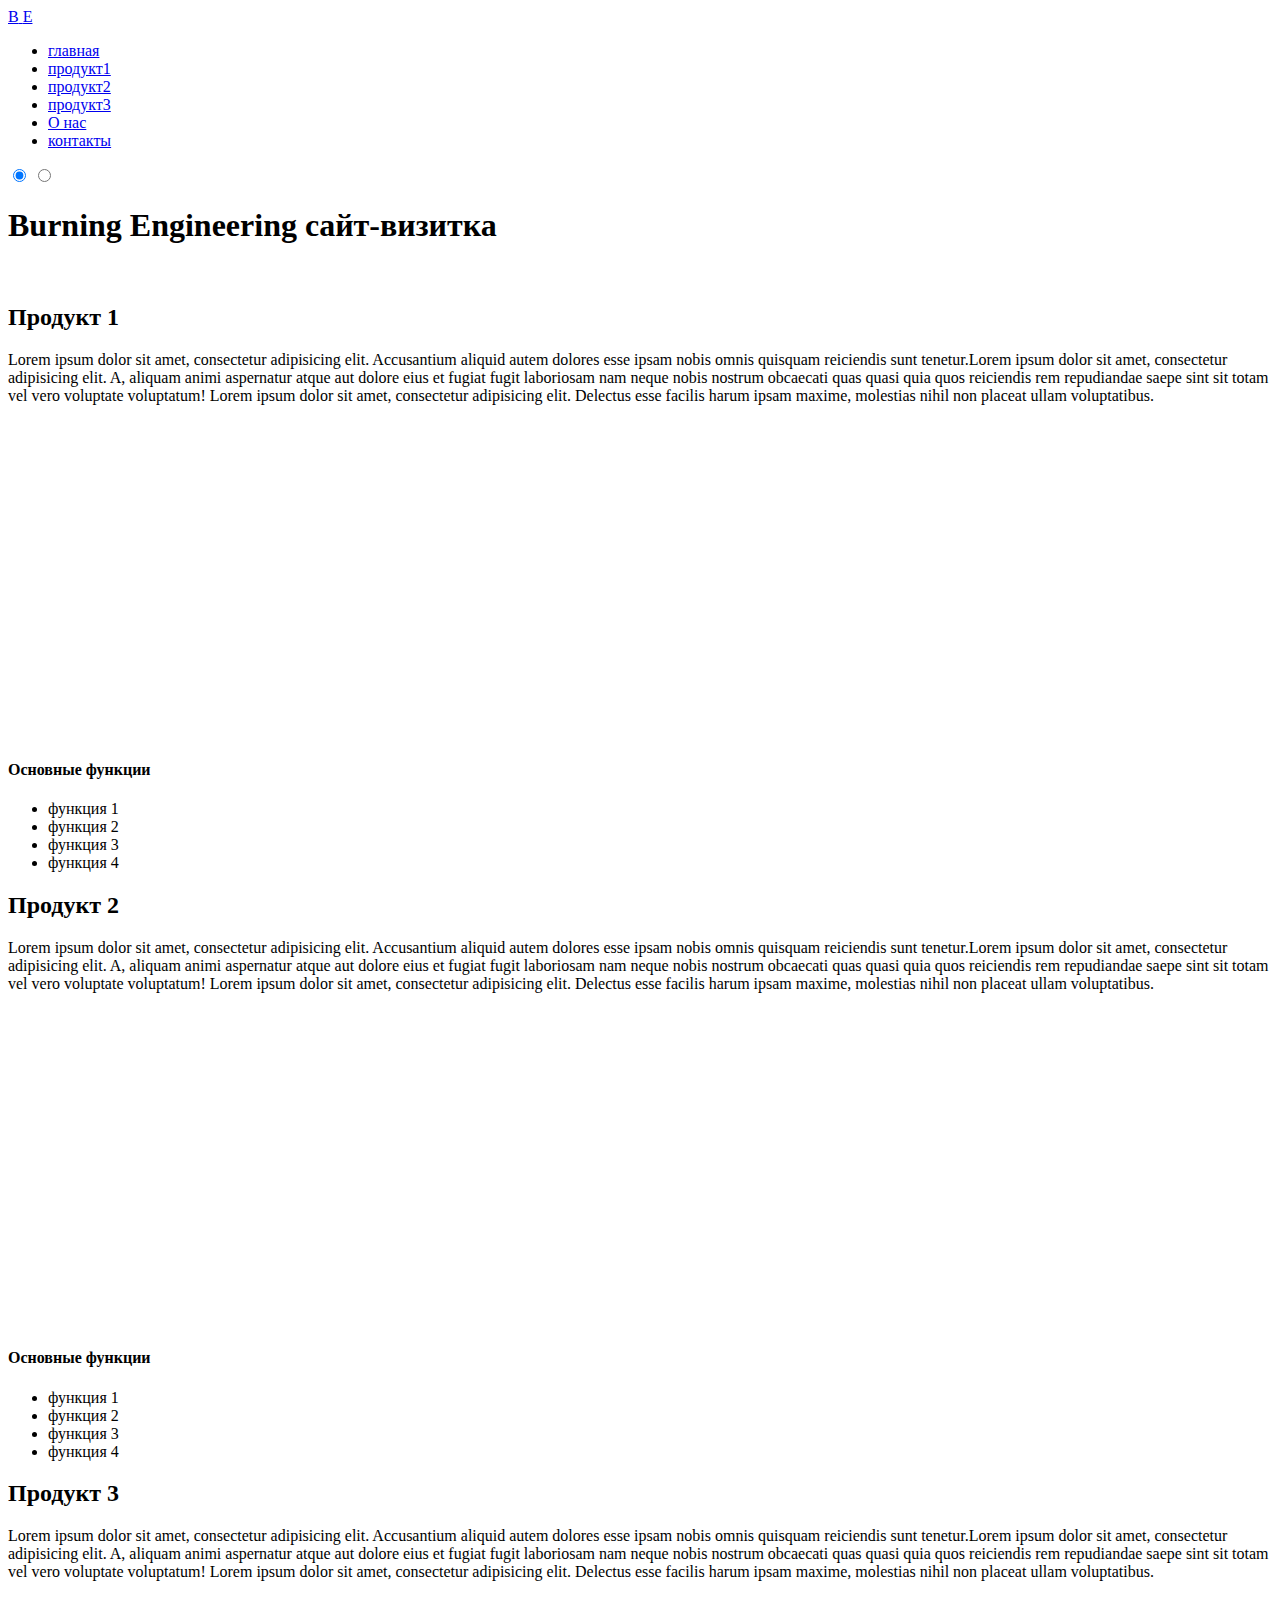
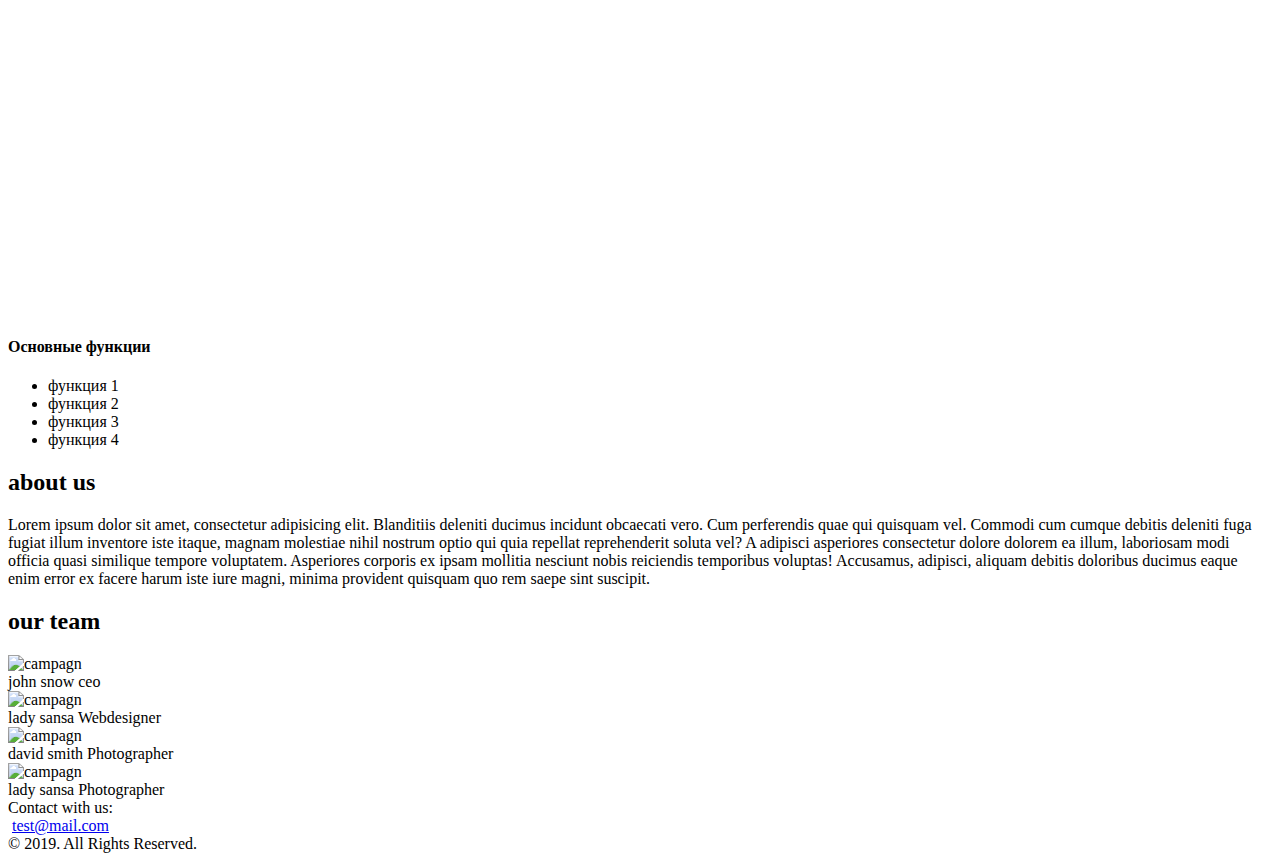
==== burn/index.html @ 1019221c "Add files via upload" ====
<!doctype html>
<html lang="en" xmlns:width="http://www.w3.org/1999/xhtml">
<head>
    <meta charset="UTF-8">
    <meta name="viewport"
          content="width=device-width, user-scalable=no, initial-scale=1.0, maximum-scale=1.0, minimum-scale=1.0">
    <meta http-equiv="X-UA-Compatible" content="ie=edge">
    <title>Burning Engineering</title>
    <link rel="stylesheet" href="css/main.css">
</head>
<body>
<div class="wrapper">
    <main class="main" id="up">
        <section class="main-section" id="main-section">
            <div class="content-margin">
                <header>
                    <div class="top-line f-sb-center">
                        <div class="logo-wrap">
                            <a href="/">
                                <div class="logo f-center">
                                    <span class="f30">B</span>
                                    <span class="f30">E</span>
                                </div>
                            </a>
                        </div>
                        <nav class="nav">
                            <ul class="f-sb-center uppercase f20">
                                <li><a class="nav-link" href="#">главная</a></li>
                                <li><a class="nav-link" href="#">продукт1</a></li>
                                <li><a class="nav-link" href="#">продукт2</a></li>
                                <li><a class="nav-link" href="#">продукт3</a></li>
                                <li><a class="nav-link" href="#">О нас</a></li>
                                <li><a class="nav-link" href="#">контакты</a></li>
                            </ul>
                        </nav>
                        <div class="lang-wrap f-sb-center">
                            <input type="radio" class="lang-radio" id="langChoiceEn"
                                   name="contact" value="email" checked>
                            <label  class="lang en" for="langChoiceEn" ></label>
                            <input type="radio" class="lang-radio"  id="langChoiceDe"
                                   name="contact" value="email">
                            <label  class="lang de" for="langChoiceDe"></label>
                        </div>
                    </div>
                    <div class="main-block">
                        <h1 class="uppercase f50 text-center">Burning Engineering cайт-визитка</h1>
                    </div>
                    <div class="scroll f-center">
                        <a href="#">
                            <img src="img/hand-finger-pointing-down.svg" class="scroll-img" alt="">
                        </a>
                    </div>
                </header>
            </div>
        </section>
        <section class="workers-product" id="workers-product_1">
            <div class="content-margin">
                <h2 class="f20 text-center uppercase">Продукт 1</h2>
                <p class="product-description">Lorem ipsum dolor sit amet, consectetur adipisicing elit. Accusantium aliquid autem dolores esse ipsam nobis omnis quisquam reiciendis sunt tenetur.Lorem ipsum dolor sit amet, consectetur adipisicing elit. A, aliquam animi aspernatur atque aut dolore eius et fugiat fugit laboriosam nam neque nobis nostrum obcaecati quas quasi quia quos reiciendis rem repudiandae saepe sint sit totam vel vero voluptate voluptatum! Lorem ipsum dolor sit amet, consectetur adipisicing elit. Delectus esse facilis harum ipsam maxime, molestias nihil non placeat ullam voluptatibus.</p>
                <div class="workers-content f-g-center">
                    <div class="workers-video">
                        <iframe width="560" height="315" src="https://www.youtube.com/embed/Ymm5ipCbzB4" frameborder="0"
                                allow="accelerometer; autoplay; encrypted-media; gyroscope; picture-in-picture" allowfullscreen>
                        </iframe>
                    </div>
                    <div class="workers-text">
                        <h4 class="f16 text-center">Основные функции</h4>
                        <ul class="workers-list f16">
                            <li class="workers-list__item">функция 1</li>
                            <li class="workers-list__item">функция 2</li>
                            <li class="workers-list__item">функция 3</li>
                            <li class="workers-list__item">функция 4</li>

                        </ul>
                    </div>
                </div>

            </div>
        </section>
        <section class="workers-product" id="workers-product_2">
            <div class="content-margin">
                <h2 class="f20 text-center uppercase">Продукт 2</h2>
                <p class="product-description">Lorem ipsum dolor sit amet, consectetur adipisicing elit. Accusantium aliquid autem dolores esse ipsam nobis omnis quisquam reiciendis sunt tenetur.Lorem ipsum dolor sit amet, consectetur adipisicing elit. A, aliquam animi aspernatur atque aut dolore eius et fugiat fugit laboriosam nam neque nobis nostrum obcaecati quas quasi quia quos reiciendis rem repudiandae saepe sint sit totam vel vero voluptate voluptatum! Lorem ipsum dolor sit amet, consectetur adipisicing elit. Delectus esse facilis harum ipsam maxime, molestias nihil non placeat ullam voluptatibus.</p>
                <div class="workers-content f-g-center">
                    <div class="workers-video">
                        <iframe width="560" height="315" src="https://www.youtube.com/embed/Ymm5ipCbzB4" frameborder="0"
                                allow="accelerometer; autoplay; encrypted-media; gyroscope; picture-in-picture" allowfullscreen>
                        </iframe>
                    </div>
                    <div class="workers-text">
                        <h4 class="f16 text-center">Основные функции</h4>
                        <ul class="workers-list f16">
                            <li class="workers-list__item">функция 1</li>
                            <li class="workers-list__item">функция 2</li>
                            <li class="workers-list__item">функция 3</li>
                            <li class="workers-list__item">функция 4</li>

                        </ul>
                    </div>
                </div>

            </div>
        </section>
        <section class="workers-product" id="workers-product_3">
            <div class="content-margin">
                <h2 class="f20 text-center uppercase">Продукт 3</h2>
                <p class="product-description">Lorem ipsum dolor sit amet, consectetur adipisicing elit. Accusantium aliquid autem dolores esse ipsam nobis omnis quisquam reiciendis sunt tenetur.Lorem ipsum dolor sit amet, consectetur adipisicing elit. A, aliquam animi aspernatur atque aut dolore eius et fugiat fugit laboriosam nam neque nobis nostrum obcaecati quas quasi quia quos reiciendis rem repudiandae saepe sint sit totam vel vero voluptate voluptatum! Lorem ipsum dolor sit amet, consectetur adipisicing elit. Delectus esse facilis harum ipsam maxime, molestias nihil non placeat ullam voluptatibus.</p>
                <div class="workers-content f-g-center">
                    <div class="workers-video">
                        <iframe width="560" height="315" src="https://www.youtube.com/embed/Ymm5ipCbzB4" frameborder="0"
                                allow="accelerometer; autoplay; encrypted-media; gyroscope; picture-in-picture" allowfullscreen>
                        </iframe>
                    </div>
                    <div class="workers-text">
                        <h4 class="f16 text-center">Основные функции</h4>
                        <ul class="workers-list f16">
                            <li class="workers-list__item">функция 1</li>
                            <li class="workers-list__item">функция 2</li>
                            <li class="workers-list__item">функция 3</li>
                            <li class="workers-list__item">функция 4</li>

                        </ul>
                    </div>
                </div>
            </div>
        </section>

        <section class="about_us" id="about_us">
                <div class="content-margin">
                    <h2 class="uppercase  text-center f20">about us </h2>
                    <p class="about_us-p f16">Lorem ipsum dolor sit amet, consectetur adipisicing elit. Blanditiis deleniti ducimus incidunt obcaecati vero. Cum perferendis quae qui quisquam vel. Commodi cum cumque debitis deleniti fuga fugiat illum inventore iste itaque, magnam molestiae nihil nostrum optio qui quia repellat reprehenderit soluta vel? A adipisci asperiores consectetur dolore dolorem ea illum, laboriosam modi officia quasi similique tempore voluptatem. Asperiores corporis ex ipsam mollitia nesciunt nobis reiciendis temporibus voluptas! Accusamus, adipisci, aliquam debitis doloribus ducimus eaque enim error ex facere harum iste iure magni, minima provident quisquam quo rem saepe sint suscipit.</p>
                    <h2 class="uppercase  text-center f20">our team </h2>
                    <div class="f-sb-center">
                        <div class="team-wrap">
                            <div class="s7-img__wrap">
                                <img class="team-img" src="img/pp.jpg" alt="campagn">
                            </div>
                            <div class="name-wrap">
                                <span class="name uppercase f20">john snow</span>
                                <span class="position f15 uppercase">ceo</span>
                            </div>
                        </div>
                        <div class="team-wrap">
                            <div class="s7-img__wrap">
                                <img class="team-img" src="img/pp.jpg" alt="campagn">
                            </div>
                            <div class="name-wrap">
                                <span class="name uppercase f20">lady sansa</span>
                                <span class="position f15">Webdesigner</span>
                            </div>
                        </div>
                        <div class="team-wrap">
                            <div class="s7-img__wrap">
                                <img class="team-img" src="img/pp.jpg" alt="campagn">
                            </div>
                            <div class="name-wrap">
                                <span class="name uppercase f20">david smith</span>
                                <span class="position f15">Photographer</span>
                            </div>
                        </div>
                        <div class="team-wrap">
                            <div class="s7-img__wrap">
                                <img class="team-img" src="img/pp.jpg" alt="campagn">
                            </div>
                            <div class="name-wrap">
                                <span class="name uppercase f20">lady sansa</span>
                                <span class="position f15">Photographer</span>
                            </div>
                        </div>
                    </div>
                </div>
        </section>
    </main>
    <footer>
        <div class="content-margin">
            <div class="mail f-column-center">
                <div class="mail-text f16">Contact with us:</div>
                <img  class="mail-icon" src="img/envelope.svg" alt="">
                <a class="mail-link f16 f-sb" href="mailto:test@a">test@mail.com</a>
            </div>
            <div class="rights f12">© 2019. All Rights Reserved.</div>
        </div>
    </footer>
</div>

</body>
</html>
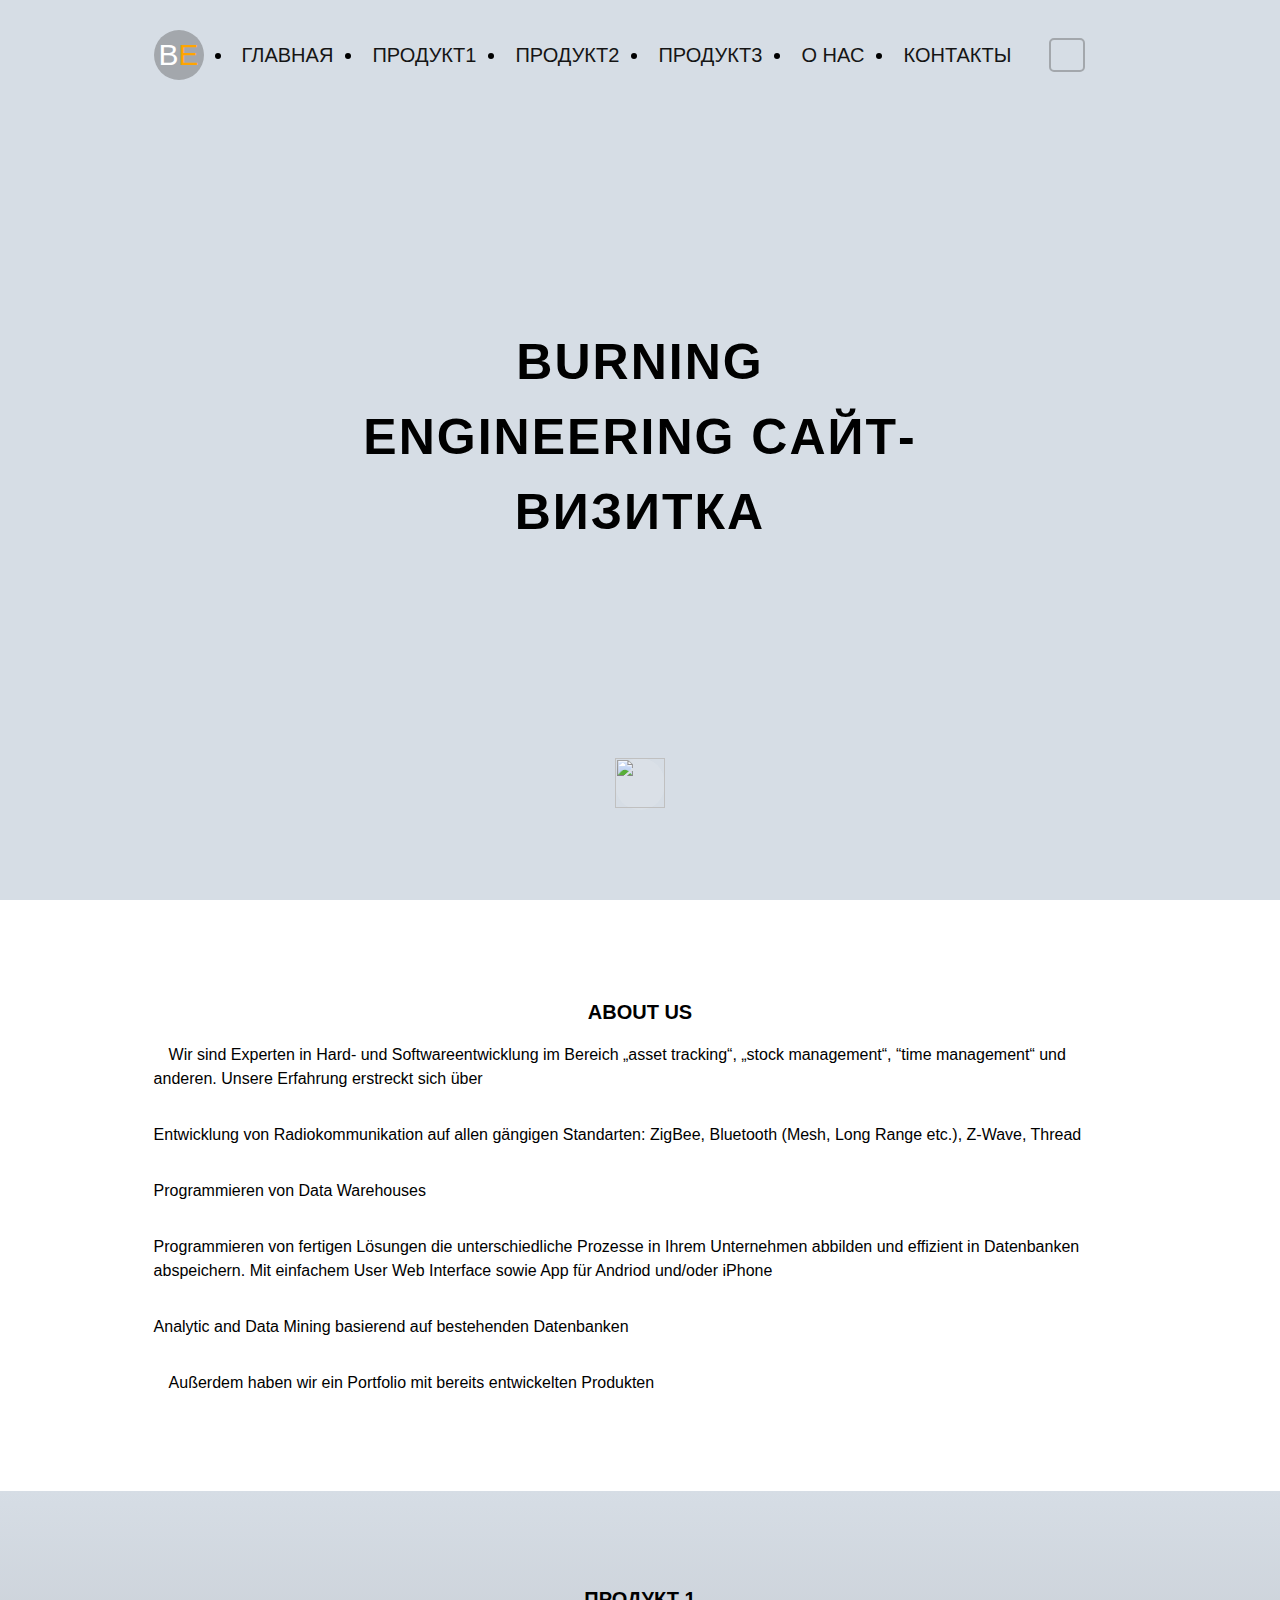
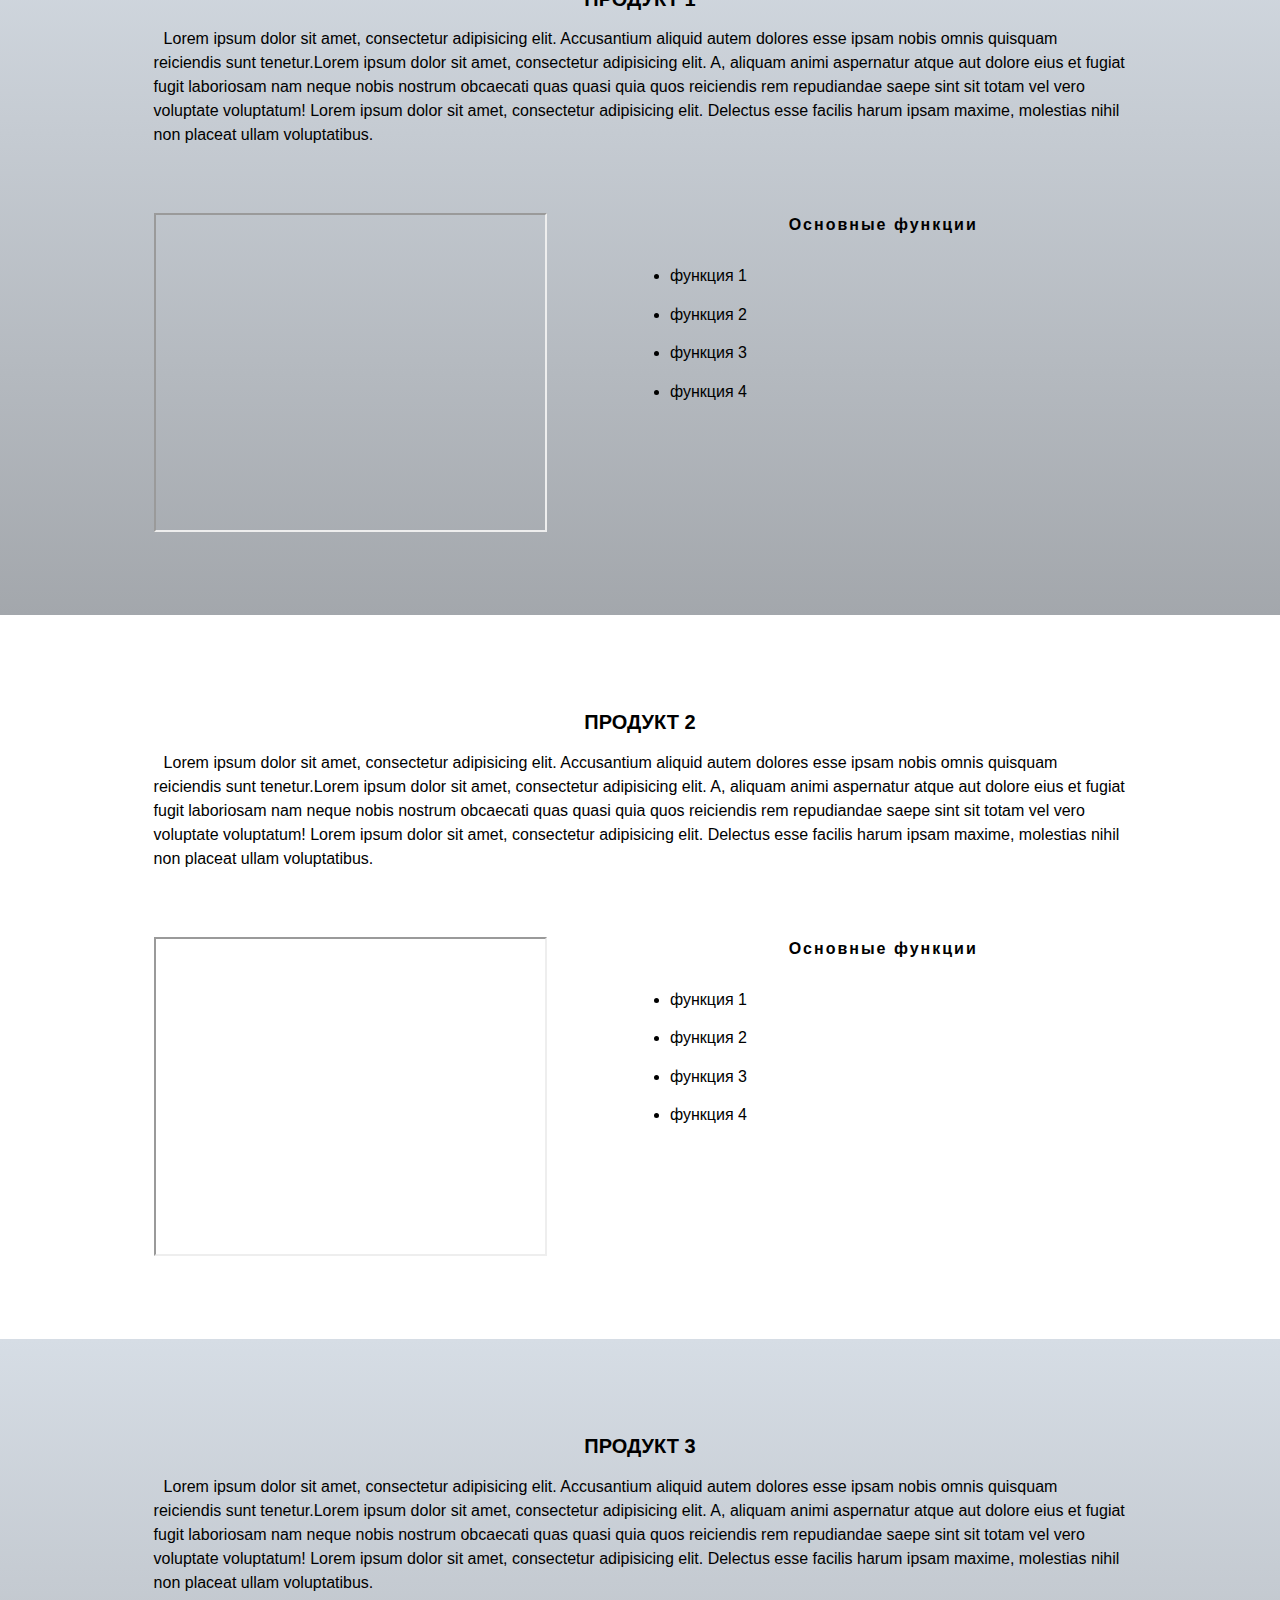
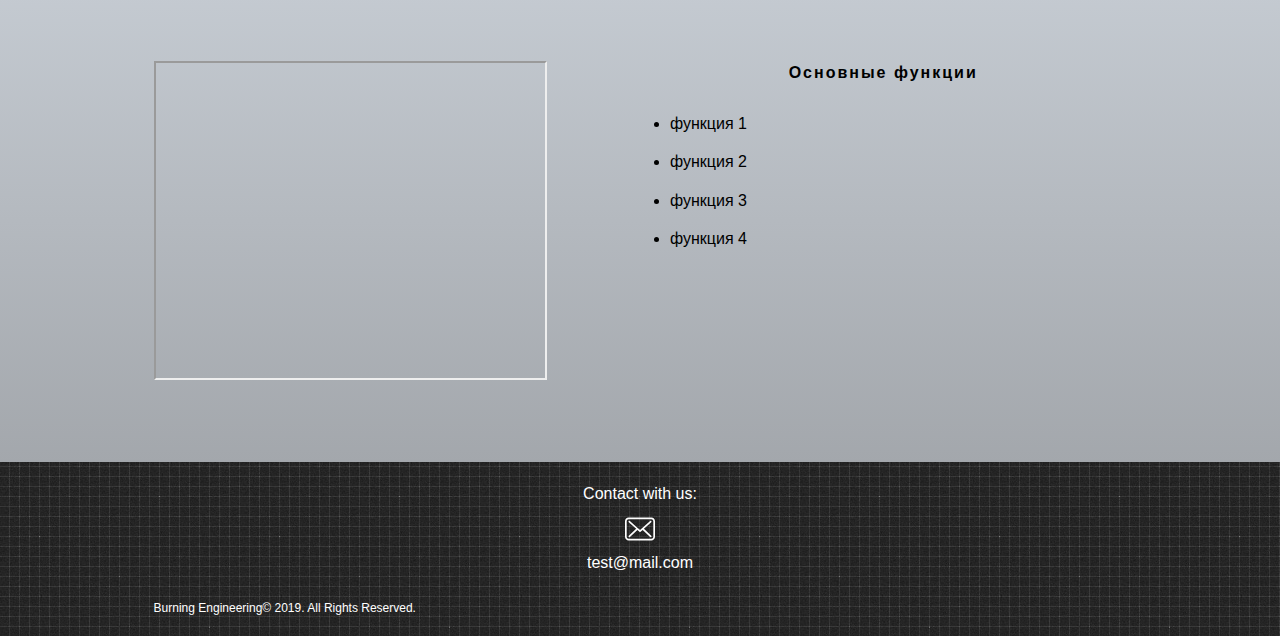
==== commit 9b5c0a5d: "Add files via upload" ====
--- a/burn/index.html
+++ b/burn/index.html
@@ -1,5 +1,5 @@
 <!doctype html>
-<html lang="en" xmlns:width="http://www.w3.org/1999/xhtml">
+<html lang="zxx">
 <head>
     <meta charset="UTF-8">
     <meta name="viewport"
@@ -11,7 +11,7 @@
 <body>
 <div class="wrapper">
     <main class="main" id="up">
-        <section class="main-section" id="main-section">
+        <div class="main-section" id="main-section">
             <div class="content-margin">
                 <header>
                     <div class="top-line f-sb-center">
@@ -25,12 +25,12 @@
                         </div>
                         <nav class="nav">
                             <ul class="f-sb-center uppercase f20">
-                                <li><a class="nav-link" href="#">главная</a></li>
-                                <li><a class="nav-link" href="#">продукт1</a></li>
-                                <li><a class="nav-link" href="#">продукт2</a></li>
-                                <li><a class="nav-link" href="#">продукт3</a></li>
-                                <li><a class="nav-link" href="#">О нас</a></li>
-                                <li><a class="nav-link" href="#">контакты</a></li>
+                                <li><a class="nav-link scrollto" href="#">главная</a></li>
+                                <li><a class="nav-link scrollto" href="#workers-product_1">продукт1</a></li>
+                                <li><a class="nav-link scrollto" href="#workers-product_2">продукт2</a></li>
+                                <li><a class="nav-link scrollto" href="#workers-product_3">продукт3</a></li>
+                                <li><a class="nav-link scrollto" href="#about_us">О нас</a></li>
+                                <li><a class="nav-link scrollto" href="#footer">контакты</a></li>
                             </ul>
                         </nav>
                         <div class="lang-wrap f-sb-center">
@@ -46,11 +46,143 @@
                         <h1 class="uppercase f50 text-center">Burning Engineering cайт-визитка</h1>
                     </div>
                     <div class="scroll f-center">
-                        <a href="#">
+                        <a  href="#workers-product_1" class="scrollto">
                             <img src="img/hand-finger-pointing-down.svg" class="scroll-img" alt="">
                         </a>
                     </div>
                 </header>
+            </div>
+        </div>
+        <section class="about_us" id="about_us">
+            <div id="particles-js" style="z-index: 1"> </div>
+            <div class="content-margin" style=" position: relative;z-index: 3">
+                <h2 class="uppercase  text-center f20">about us </h2>
+                <p class="about_us-p f16">Wir sind Experten in Hard- und Softwareentwicklung im Bereich „asset tracking“, „stock management“, “time management“ und anderen. Unsere Erfahrung erstreckt sich über
+                <ul class="f16 services">
+                    <li class="f-v-center services-item">
+                        <span class="services-image">
+                            <svg viewBox="0 0 512 512">
+                                <path d="m236.042969 399.792969c5.519531 0 9.957031-4.476563 9.957031-10 0-5.523438-4.519531-10-10.042969-10-5.519531 0-10 4.476562-10 10 0 5.523437 4.480469 10 10 10zm0 0"/>
+                                <path d="m58.332031 191.417969h69.667969c5.523438 0 10-4.476563 10-10 0-5.523438-4.476562-10-10-10h-69.667969c-5.519531 0-10 4.476562-10 10 0 5.523437 4.480469 10 10 10zm0 0"/>
+                                <path d="m58.332031 247.417969h23.316407c5.523437 0 10-4.476563 10-10 0-5.523438-4.476563-10-10-10h-23.316407c-5.519531 0-10 4.476562-10 10 0 5.523437 4.480469 10 10 10zm0 0"/>
+                                <path d="m118.332031 283.417969h-60c-5.519531 0-10 4.476562-10 10 0 5.519531 4.480469 10 10 10h60c5.523438 0 10-4.480469 10-10 0-5.523438-4.476562-10-10-10zm0 0"/>
+                                <path d="m156.839844 283.421875c-2.628906 0-5.199219 1.058594-7.070313 2.929687-1.859375 1.859376-2.917969 4.429688-2.917969 7.070313 0 2.628906 1.058594 5.199219 2.917969 7.066406 1.871094 1.859375 4.441407 2.933594 7.070313 2.933594 2.640625 0 5.210937-1.070313 7.082031-2.933594 1.859375-1.867187 2.929687-4.4375 2.929687-7.066406 0-2.632813-1.070312-5.210937-2.929687-7.070313-1.863281-1.871093-4.441406-2.929687-7.082031-2.929687zm0 0"/>
+                                <path d="m215.011719 283.417969h-23.285157c-5.519531 0-10 4.476562-10 10 0 5.519531 4.480469 10 10 10h23.285157c5.523437 0 10-4.480469 10-10 0-5.523438-4.476563-10-10-10zm0 0"/>
+                                <path d="m502 124.402344h-19.75c-2.925781-10.410156-7.0625-20.390625-12.367188-29.824219l13.976563-13.972656c3.90625-3.90625 3.90625-10.238281 0-14.144531l-38.320313-38.320313c-1.878906-1.875-4.421874-2.929687-7.070312-2.929687-2.652344 0-5.195312 1.054687-7.074219 2.929687l-13.972656 13.976563c-9.429687-5.304688-19.414063-9.441407-29.824219-12.367188v-19.75c0-5.523438-4.476562-10-10-10h-54.195312c-5.519532 0-10 4.476562-10 10v19.707031c-10.429688 2.917969-20.429688 7.050781-29.878906 12.351563l-13.917969-13.917969c-1.875-1.875-4.417969-2.929687-7.070313-2.929687s-5.195312 1.054687-7.070312 2.929687l-38.320313 38.324219c-2.070312 2.070312-3.03125 4.820312-2.90625 7.535156h-178.738281c-19.574219 0-35.5 15.925781-35.5 35.5v289c0 19.574219 15.925781 35.5 35.5 35.5h28.5c5.523438 0 10-4.476562 10-10s-4.476562-10-10-10h-28.5c-8.546875 0-15.5-6.953125-15.5-15.5v-30.164062h432v30.164062c0 8.546875-6.953125 15.5-15.5 15.5h-272.832031c-5.523438 0-10 4.476562-10 10s4.476562 10 10 10h24.332031v58h-33.902344c-5.523437 0-10 4.476562-10 10s4.476563 10 10 10h163.804688c5.523437 0 10-4.476562 10-10s-4.476563-10-10-10h-33.902344v-58h152.5c19.574219 0 35.5-15.925781 35.5-35.5v-130.105469l11.859375-11.855469c3.902344-3.90625 3.902344-10.238281 0-14.144531l-13.917969-13.917969c5.300782-9.445312 9.4375-19.449218 12.351563-29.878906h19.707031c5.523438 0 10-4.476562 10-10v-54.195312c0-5.523438-4.476562-10-10-10zm-238 367.597656h-56v-58h56zm188-143.664062h-432v-238.835938c0-8.546875 6.953125-15.5 15.5-15.5h195.035156l.484375.480469c-5.332031 9.460937-9.488281 19.476562-12.425781 29.921875h-19.59375c-5.523438 0-10 4.476562-10 10v37.011718h-20.769531c-5.519531 0-10 4.480469-10 10 0 5.523438 4.480469 10 10 10h21.179687c1.21875 4.152344 5.046875 7.183594 9.589844 7.183594h19.550781c2.808594 10.042969 6.757813 19.679688 11.777344 28.816406h-111.996094c-5.519531 0-10 4.480469-10 10 0 5.523438 4.480469 10 10 10h96.097657c-.664063 3.191407.234374 6.644532 2.710937 9.121094l38.324219 38.324219c3.902344 3.902344 10.234375 3.90625 14.140625 0l13.820312-13.820313c9.476563 5.328126 19.511719 9.484376 29.976563 12.410157v19.550781c0 5.523438 4.480468 10 10 10h54.195312c5.523438 0 10-4.476562 10-10v-19.59375c10.445313-2.9375 20.460938-7.09375 29.921875-12.425781l13.875 13.878906c3.90625 3.902344 10.238281 3.902344 14.144531 0l6.460938-6.464844zm40-169.738282h-17.523438c-4.707031 0-8.777343 3.28125-9.773437 7.882813-2.949219 13.59375-8.253906 26.429687-15.769531 38.148437-2.539063 3.957032-1.980469 9.144532 1.34375 12.46875l12.367187 12.367188-24.179687 24.179687-12.332032-12.335937c-3.332031-3.328125-8.53125-3.882813-12.488281-1.335938-11.722656 7.550782-24.570312 12.886719-38.175781 15.855469-4.597656 1-7.871094 5.066406-7.871094 9.769531v17.402344h-34.195312v-17.367188c0-4.707031-3.28125-8.777343-7.878906-9.773437-13.628907-2.957031-26.492188-8.28125-38.238282-15.828125-3.957031-2.542969-9.148437-1.984375-12.476562 1.339844l-12.273438 12.273437-24.179687-24.179687 12.273437-12.273438c3.324219-3.324218 3.882813-8.519531 1.339844-12.476562-7.546875-11.742188-12.871094-24.609375-15.824219-38.234375-1-4.601563-5.070312-7.882813-9.773437-7.882813h-17.371094v-34.195312h17.402344c4.703125 0 8.769531-3.273438 9.773437-7.867188 2.96875-13.609375 8.300781-26.453125 15.851563-38.179687 2.546875-3.957031 1.992187-9.15625-1.335938-12.484375l-12.335937-12.335938 24.179687-24.179687 12.367188 12.367187c3.324218 3.324219 8.515625 3.882813 12.46875 1.347656 11.71875-7.515624 24.554687-12.824218 38.152344-15.769531 4.597656-.996093 7.878906-5.066406 7.878906-9.773437v-17.527344h34.195312v17.558594c0 4.703125 3.273438 8.769531 7.871094 9.769531 13.574219 2.964844 26.390625 8.277344 38.089844 15.796875 3.957031 2.542969 9.152344 1.984375 12.476562-1.339844l12.433594-12.429687 24.179688 24.179687-12.429688 12.429688c-3.328125 3.324218-3.886719 8.519531-1.34375 12.476562 7.519531 11.699219 12.835938 24.515625 15.796875 38.09375 1.003906 4.59375 5.066406 7.867188 9.769531 7.867188h17.558594zm0 0"/><path d="m350.5 71.5c-49.625 0-90 40.375-90 90s40.375 90 90 90 90-40.375 90-90-40.375-90-90-90zm0 160c-38.597656 0-70-31.402344-70-70s31.402344-70 70-70 70 31.402344 70 70-31.402344 70-70 70zm0 0"/>
+                                <path d="m350.5 183.671875c-2.628906 0-5.210938 1.066406-7.070312 2.929687-1.859376 1.867188-2.929688 4.4375-2.929688 7.070313 0 2.636719 1.070312 5.207031 2.929688 7.066406 1.859374 1.863281 4.441406 2.933594 7.070312 2.933594s5.210938-1.070313 7.070312-2.933594c1.859376-1.859375 2.929688-4.429687 2.929688-7.066406 0-2.632813-1.070312-5.210937-2.929688-7.070313-1.859374-1.863281-4.441406-2.929687-7.070312-2.929687zm0 0"/>
+                                <path d="m350.5 153.289062c-10.789062 0-20.929688 4.199219-28.558594 11.828126-3.90625 3.90625-3.90625 10.238281 0 14.140624 3.90625 3.90625 10.238282 3.90625 14.144532 0 3.851562-3.847656 8.96875-5.96875 14.414062-5.96875s10.5625 2.121094 14.414062 5.96875c1.953126 1.953126 4.511719 2.929688 7.070313 2.929688 2.5625 0 5.121094-.976562 7.074219-2.929688 3.902344-3.902343 3.902344-10.234374 0-14.140624-7.628906-7.628907-17.769532-11.828126-28.558594-11.828126zm0 0"/>
+                                <path d="m297.929688 141.101562c-3.90625 3.90625-3.90625 10.238282 0 14.144532 3.90625 3.902344 10.234374 3.902344 14.140624 0 10.265626-10.265625 23.914063-15.917969 38.429688-15.917969 14.519531 0 28.164062 5.652344 38.429688 15.917969 1.953124 1.953125 4.511718 2.929687 7.070312 2.929687s5.117188-.976562 7.070312-2.929687c3.90625-3.90625 3.90625-10.238282 0-14.144532-28.988281-28.988281-76.152343-28.988281-105.140624 0zm0 0"/><path d="m112.625 414h-.3125c-5.523438 0-10 4.476562-10 10s4.476562 10 10 10h.3125c5.523438 0 10-4.476562 10-10s-4.476562-10-10-10zm0 0"/>
+                            </svg>
+                        </span>
+                        <p class="services-text">Entwicklung von Radiokommunikation auf allen gängigen Standarten: ZigBee,
+                        Bluetooth (Mesh, Long Range etc.), Z-Wave, Thread
+                        </p>
+                    </li>
+                    <li class="f-v-center services-item">
+                        <span class="services-image">
+                            <svg viewBox="0 0 512 512">
+                                <path d="M126.639,370.071H104.1a6,6,0,0,0,0,12h22.544a6,6,0,1,0,0-12Z"/>
+                                <path d="M103.878,430.627h22.544a6,6,0,0,0,0-12H103.878a6,6,0,1,0,0,12Z"/>
+                                <path d="M126.422,465.45H103.878a6,6,0,1,0,0,12h22.544a6,6,0,0,0,0-12Z"/>
+                                <path d="M447.725,303.336c-13.285-4.807-30.69-7.518-49.189-7.694l-90.3-87.4c19.076-7.2,23.135-16.433,23.135-22.97V42.243c0-6.664-4.212-16.133-24.275-23.394-13.739-4.973-31.885-7.711-51.092-7.711s-37.353,2.738-51.092,7.711c-20.063,7.261-24.275,16.73-24.275,23.394V185.271c0,6.537,4.059,15.769,23.135,22.97l-90.3,87.4c-18.5.176-35.9,2.887-49.189,7.694C44.212,310.6,40,320.065,40,326.729V469.757c0,6.667,4.211,16.138,24.273,23.4,13.736,4.971,31.881,7.708,51.094,7.708s37.358-2.737,51.094-7.708c20.061-7.259,24.272-16.73,24.272-23.4V404.244H321.267v65.513c0,6.667,4.211,16.138,24.272,23.4,13.736,4.971,31.882,7.708,51.094,7.708s37.358-2.737,51.094-7.708C467.789,485.9,472,476.424,472,469.757V326.729C472,320.065,467.788,310.6,447.725,303.336ZM460,420.87v.991c0,2.858-4.283,7.744-16.356,12.113-12.46,4.508-29.156,6.991-47.011,6.991s-34.55-2.483-47.01-6.991c-12.073-4.369-16.356-9.255-16.356-12.113V391.9a64.331,64.331,0,0,0,12.272,5.791c13.736,4.97,31.882,7.707,51.094,7.707s37.358-2.737,51.094-7.707A64.309,64.309,0,0,0,460,391.9Zm0-46.575c0,2.858-4.283,7.745-16.356,12.113-12.46,4.509-29.156,6.991-47.011,6.991s-34.55-2.482-47.01-6.991c-12.073-4.368-16.356-9.255-16.356-12.113V344.33a64.361,64.361,0,0,0,12.275,5.793c13.739,4.972,31.884,7.71,51.091,7.71s37.352-2.738,51.092-7.71A64.39,64.39,0,0,0,460,344.33Zm0-47.566c0,3.081-5.059,8.02-16.359,12.11-12.463,4.511-29.158,6.994-47.008,6.994s-34.544-2.483-47.008-6.994c-11.3-4.09-16.358-9.029-16.358-12.11s5.058-8.019,16.358-12.109c12.464-4.511,29.158-7,47.008-7s34.545,2.484,47.008,7C454.941,318.71,460,323.649,460,326.729ZM319.367,89.809c0,2.857-4.283,7.744-16.356,12.112-12.46,4.509-29.156,6.992-47.011,6.992s-34.551-2.483-47.011-6.992c-12.073-4.368-16.356-9.255-16.356-12.112V59.843a64.39,64.39,0,0,0,12.275,5.793c13.739,4.972,31.885,7.711,51.092,7.711s37.353-2.739,51.092-7.711a64.39,64.39,0,0,0,12.275-5.793ZM192.633,136.383v-28.97a64.309,64.309,0,0,0,12.273,5.792c13.737,4.97,31.882,7.708,51.094,7.708s37.357-2.738,51.094-7.708a64.309,64.309,0,0,0,12.273-5.792v29.962c0,2.857-4.283,7.744-16.356,12.112-12.46,4.509-29.156,6.992-47.011,6.992s-34.551-2.483-47.011-6.992c-12.073-4.368-16.356-9.255-16.356-12.112Zm16.359-106.25c12.463-4.51,29.158-6.995,47.008-6.995s34.545,2.485,47.008,6.995c11.3,4.09,16.359,9.029,16.359,12.11s-5.058,8.019-16.359,12.109c-12.463,4.511-29.157,7-47.008,7s-34.545-2.484-47.008-7c-11.3-4.09-16.359-9.029-16.359-12.109S197.691,34.223,208.992,30.133ZM192.633,185.271V154.979a64.309,64.309,0,0,0,12.273,5.792c13.737,4.97,31.882,7.708,51.094,7.708s37.357-2.738,51.094-7.708a64.309,64.309,0,0,0,12.273-5.792v30.292c0,2.857-4.283,7.744-16.356,12.112-12.46,4.509-29.156,6.992-47.011,6.992s-34.551-2.483-47.011-6.992C196.916,193.015,192.633,188.128,192.633,185.271ZM68.359,314.62c12.463-4.511,29.158-7,47.008-7s34.544,2.484,47.008,7c11.3,4.09,16.358,9.029,16.358,12.109s-5.058,8.02-16.358,12.11c-12.464,4.511-29.158,6.994-47.008,6.994s-34.545-2.483-47.008-6.994C57.059,334.749,52,329.81,52,326.729S57.059,318.71,68.359,314.62ZM178.733,374.3c0,2.858-4.283,7.745-16.356,12.113-12.459,4.509-29.154,6.991-47.01,6.991s-34.551-2.482-47.011-6.991C56.283,382.04,52,377.153,52,374.3V344.33a64.39,64.39,0,0,0,12.275,5.793c13.74,4.972,31.885,7.71,51.092,7.71s37.352-2.738,51.091-7.71a64.361,64.361,0,0,0,12.275-5.793ZM52,420.87V391.9a64.309,64.309,0,0,0,12.273,5.792c13.737,4.97,31.882,7.707,51.094,7.707s37.358-2.737,51.093-7.707a64.28,64.28,0,0,0,12.273-5.792v29.961c0,2.858-4.283,7.744-16.356,12.113-12.46,4.508-29.155,6.991-47.01,6.991s-34.551-2.483-47.011-6.991C56.283,429.605,52,424.719,52,421.861Zm110.377,61c-12.46,4.509-29.154,6.992-47.01,6.992s-34.551-2.483-47.011-6.992C56.283,477.5,52,472.615,52,469.757V439.466a64.309,64.309,0,0,0,12.273,5.792c13.737,4.97,31.882,7.707,51.094,7.707s37.358-2.737,51.094-7.707a64.268,64.268,0,0,0,12.272-5.792v30.291C178.733,472.615,174.45,477.5,162.377,481.87Zm28.356-89.626V326.729c0-6.664-4.212-16.132-24.275-23.393-10.145-3.671-22.695-6.12-36.3-7.153l86.783-83.994a184.3,184.3,0,0,0,78.114,0l86.783,83.994c-13.6,1.033-26.153,3.482-36.3,7.153-20.063,7.261-24.275,16.729-24.275,23.393v65.515ZM443.644,481.87c-12.46,4.509-29.156,6.992-47.011,6.992s-34.55-2.483-47.01-6.992c-12.073-4.368-16.356-9.255-16.356-12.113V439.466a64.268,64.268,0,0,0,12.272,5.792c13.736,4.97,31.882,7.707,51.094,7.707s37.357-2.737,51.094-7.707A64.309,64.309,0,0,0,460,439.466v30.291C460,472.615,455.717,477.5,443.644,481.87Z"/>
+                                <path d="M407.905,370.071H385.361a6,6,0,0,0,0,12h22.544a6,6,0,0,0,0-12Z"/>
+                                <path d="M407.688,418.627H385.145a6,6,0,0,0,0,12h22.543a6,6,0,0,0,0-12Z"/>
+                                <path d="M407.688,465.45H385.145a6,6,0,0,0,0,12h22.543a6,6,0,0,0,0-12Z"/>
+                                <path d="M267.272,85.584H244.728a6,6,0,0,0,0,12h22.544a6,6,0,0,0,0-12Z"/>
+                                <path d="M244.511,146.141h22.545a6,6,0,0,0,0-12H244.511a6,6,0,0,0,0,12Z"/>
+                                <path d="M244.511,192.963h22.545a6,6,0,0,0,0-12H244.511a6,6,0,0,0,0,12Z"/>
+                            </svg>
+                        </span>
+                        <p class="services-text">Programmieren von Data Warehouses</p>
+                    </li>
+                    <li class="f-v-center services-item">
+                        <span class="services-image">
+                            <svg viewBox="0 0 512 512">
+                                <path d="M118.575,477h160a46.052,46.052,0,0,0,46-46V377h11.009a6,6,0,0,0,5.973-5.424l2-20.733a96.732,96.732,0,0,0,24.667-10.38l15.918,13.182a6,6,0,0,0,8.069-.379l23.783-23.783a6,6,0,0,0,.378-8.069L403.159,305.46a98.684,98.684,0,0,0,10.408-24.636l20.441-1.994a6,6,0,0,0,5.417-5.972V239.141A6,6,0,0,0,434,233.169l-20.732-2a96.754,96.754,0,0,0-10.38-24.668l13.181-15.917a6,6,0,0,0-.351-8.042l-23.482-23.783a6,6,0,0,0-8.1-.406l-15.954,13.212a98.707,98.707,0,0,0-24.631-10.407l-2-20.736A6,6,0,0,0,335.584,135H324.575V81a46.052,46.052,0,0,0-46-46h-160a46.053,46.053,0,0,0-46,46V431A46.053,46.053,0,0,0,118.575,477ZM332.02,166.562a6,6,0,0,0,4.705,5.289,86.862,86.862,0,0,1,28.722,12.123,6,6,0,0,0,7.08-.421L387.559,171.1l15.806,16.009L390.872,202.2a6,6,0,0,0-.372,7.154A84.2,84.2,0,0,1,402.573,238a6,6,0,0,0,5.289,4.7l19.563,1.886v22.825L408.156,269.3a6,6,0,0,0-5.282,4.7,86.835,86.835,0,0,1-12.122,28.722,6,6,0,0,0,.421,7.079l12.471,15.06-16.058,16.058-15.059-12.471a6,6,0,0,0-7.155-.371,84.235,84.235,0,0,1-28.647,12.073,6,6,0,0,0-4.7,5.289L330.135,365H307.317l-1.886-19.562a6,6,0,0,0-4.7-5.289,86.862,86.862,0,0,1-28.722-12.123,6,6,0,0,0-7.08.421l-15.06,12.471L233.807,324.86l12.472-15.06a6,6,0,0,0,.371-7.154A84.207,84.207,0,0,1,234.577,274a6,6,0,0,0-5.289-4.7l-19.562-1.886V244.591l19.562-1.886a6,6,0,0,0,5.289-4.7A86.851,86.851,0,0,1,246.7,209.279a6,6,0,0,0-.42-7.079l-12.472-15.06,16.058-16.058,15.06,12.471a6,6,0,0,0,7.155.371,84.218,84.218,0,0,1,28.647-12.073,6,6,0,0,0,4.7-5.289L307.317,147h22.818ZM118.575,47h160a34.038,34.038,0,0,1,34,34V95h-14a6,6,0,0,0,0,12h14v28H301.867a6,6,0,0,0-5.972,5.424l-2,20.733a96.732,96.732,0,0,0-24.667,10.38l-15.917-13.182a6,6,0,0,0-8.07.379l-23.783,23.783a6,6,0,0,0-.378,8.069l13.212,15.954a98.757,98.757,0,0,0-10.408,24.63l-20.735,2a6,6,0,0,0-5.424,5.972v33.717a6,6,0,0,0,5.424,5.973l20.732,2A96.792,96.792,0,0,0,234.263,305.5l-13.182,15.917a6,6,0,0,0,.378,8.069l23.783,23.783a6,6,0,0,0,8.07.379l15.954-13.212A98.685,98.685,0,0,0,293.9,350.84l2,20.736A6,6,0,0,0,301.867,377h10.708v16h-228V107h163a6,6,0,0,0,0-12h-163V81A34.039,34.039,0,0,1,118.575,47Zm-34,358h228v26a34.038,34.038,0,0,1-34,34h-160a34.039,34.039,0,0,1-34-34Z"/><path d="M267.27,107h11.115a6,6,0,0,0,0-12H267.27a6,6,0,0,0,0,12Z"/><path d="M198.575,456a21,21,0,1,0-21-21A21.023,21.023,0,0,0,198.575,456Zm0-30a9,9,0,1,1-9,9A9.01,9.01,0,0,1,198.575,426Z"/><path d="M247.08,256a71.646,71.646,0,1,0,71.646-71.646A71.727,71.727,0,0,0,247.08,256Zm71.646-59.646A59.646,59.646,0,1,1,259.08,256,59.713,59.713,0,0,1,318.726,196.354Z"/>
+                                <path d="M306.6,277.371a6,6,0,0,0,8.383,0l34.984-34.156a6,6,0,1,0-8.383-8.586l-30.793,30.063-15.227-14.866a6,6,0,0,0-8.382,8.587Z"/>
+                                <path d="M179,237h-8.29a6,6,0,0,0,0,12H179a6,6,0,0,0,0-12Z"/><path d="M108,249h36.177a6,6,0,1,0,0-12H108a6,6,0,0,0,0,12Z"/>
+                                <path d="M179,287H140.71a6,6,0,0,0,0,12H179a6,6,0,0,0,0-12Z"/><path d="M108,299h6.177a6,6,0,1,0,0-12H108a6,6,0,0,0,0,12Z"/>
+                                <path d="M175,343a6,6,0,0,0,6,6h28a6,6,0,0,0,0-12H181A6,6,0,0,0,175,343Z"/>
+                                <path d="M154.177,337H108a6,6,0,0,0,0,12h46.177a6,6,0,1,0,0-12Z"/>
+                                <path d="M151,195h38a6,6,0,0,0,0-12H151a6,6,0,0,0,0,12Z"/><path d="M108,195h16.177a6,6,0,0,0,0-12H108a6,6,0,0,0,0,12Z"/>
+                            </svg>
+                        </span>
+                        <p class="services-text">Programmieren von fertigen Lösungen die unterschiedliche Prozesse in
+                        Ihrem Unternehmen abbilden und effizient in Datenbanken abspeichern. Mit einfachem User Web
+                        Interface sowie App für Andriod und/oder iPhone</p>
+                    </li>
+                    <li class="f-v-center services-item">
+                         <span class="services-image">
+                            <svg viewBox="0 0 480 480">
+                                <g>
+                                    <g>
+                                        <path d="M440,0H40C17.944,0,0,17.944,0,40v248v32c0,22.056,17.944,40,40,40h134.416l-13.088,72h-31.432
+                                            c-9.152,0-17.376,5.08-21.472,13.264c-3.744,7.496-3.352,16.224,1.048,23.352c4.4,7.128,12.04,11.384,20.416,11.384h220.216
+                                            c8.376,0,16.008-4.256,20.416-11.384s4.8-15.856,1.048-23.352C367.488,437.08,359.264,432,350.112,432H318.68l-13.088-72H440
+                                            c22.056,0,40-17.944,40-40v-32V40C480,17.944,462.056,0,440,0z M312,448h38.112c3.048,0,5.792,1.696,7.16,4.424
+                                            c1.8,3.6,0.352,6.64-0.344,7.784c-0.72,1.136-2.792,3.792-6.816,3.792H129.888c-4.024,0-6.104-2.656-6.808-3.8
+                                            c-0.704-1.144-2.152-4.176-0.344-7.784c1.36-2.72,4.104-4.416,7.152-4.416H168h64c4.416,0,8-3.584,8-8c0-4.416-3.584-8-8-8
+                                            h-54.416l13.088-72h98.648l13.096,72H280c-4.416,0-8,3.584-8,8c0,4.416,3.584,8,8,8H312z M464,320c0,13.232-10.768,24-24,24H296
+                                            H184H40c-13.232,0-24-10.768-24-24v-24h448V320z M464,280H16V40c0-13.232,10.768-24,24-24h400c13.232,0,24,10.768,24,24V280z"/>
+                                    </g>
+                                </g>
+                                <g>
+                                    <g>
+                                        <path d="M216,160h-80V80c0-4.416-3.584-8-8-8c-52.936,0-96,43.064-96,96c0,52.936,43.064,96,96,96c52.936,0,96-43.064,96-96
+                                            C224,163.584,220.416,160,216,160z M128,248c-44.112,0-80-35.888-80-80c0-41.408,31.632-75.576,72-79.6V168c0,4.416,3.584,8,8,8
+                                            h79.6C203.576,216.368,169.408,248,128,248z"/>
+                                    </g>
+                                </g>
+                                <g>
+                                    <g>
+                                        <path d="M160,40c-4.416,0-8,3.584-8,8v88c0,4.416,3.584,8,8,8h88c4.416,0,8-3.584,8-8C256,83.064,212.936,40,160,40z M168,128
+                                            V56.4c37.736,3.76,67.84,33.864,71.6,71.6H168z"/>
+                                    </g>
+                                </g>
+                                <g>
+                                    <g>
+                                        <path d="M440,32H280c-4.416,0-8,3.584-8,8v216c0,4.416,3.584,8,8,8h160c4.416,0,8-3.584,8-8V40C448,35.584,444.416,32,440,32z
+                                             M432,248H288V48h144V248z"/>
+                                    </g>
+                                </g>
+                                <g>
+                                    <g>
+                                        <path d="M360,72h-48c-4.416,0-8,3.584-8,8s3.584,8,8,8h48c4.416,0,8-3.584,8-8S364.416,72,360,72z"/>
+                                    </g>
+                                </g>
+                                <g>
+                                    <g>
+                                        <path d="M408,104h-96c-4.416,0-8,3.584-8,8s3.584,8,8,8h96c4.416,0,8-3.584,8-8S412.416,104,408,104z"/>
+                                    </g>
+                                </g>
+                                <g>
+                                    <g>
+                                        <path d="M360,136h-48c-4.416,0-8,3.584-8,8s3.584,8,8,8h48c4.416,0,8-3.584,8-8S364.416,136,360,136z"/>
+                                    </g>
+                                </g>
+                                <g>
+                                    <g>
+                                        <path d="M408,168h-96c-4.416,0-8,3.584-8,8s3.584,8,8,8h96c4.416,0,8-3.584,8-8S412.416,168,408,168z"/>
+                                    </g>
+                                </g>
+                                <g>
+                                    <g>
+                                        <path d="M360,200h-48c-4.416,0-8,3.584-8,8s3.584,8,8,8h48c4.416,0,8-3.584,8-8S364.416,200,360,200z"/>
+                                    </g>
+                                </g>
+                                <g>
+                                    <g>
+                                        <path d="M256,312h-32c-4.416,0-8,3.584-8,8c0,4.416,3.584,8,8,8h32c4.416,0,8-3.584,8-8C264,315.584,260.416,312,256,312z"/>
+                                    </g>
+                                </g>
+                                </svg>
+                        </span>
+                        <p class="services-text">Analytic and Data Mining basierend auf bestehenden Datenbanken</p>
+                    </li>
+                </ul>
+                <p class="about_us-p f16">Außerdem haben wir ein Portfolio mit bereits entwickelten Produkten</p>
+
+          
             </div>
         </section>
         <section class="workers-product" id="workers-product_1">
@@ -59,7 +191,7 @@
                 <p class="product-description">Lorem ipsum dolor sit amet, consectetur adipisicing elit. Accusantium aliquid autem dolores esse ipsam nobis omnis quisquam reiciendis sunt tenetur.Lorem ipsum dolor sit amet, consectetur adipisicing elit. A, aliquam animi aspernatur atque aut dolore eius et fugiat fugit laboriosam nam neque nobis nostrum obcaecati quas quasi quia quos reiciendis rem repudiandae saepe sint sit totam vel vero voluptate voluptatum! Lorem ipsum dolor sit amet, consectetur adipisicing elit. Delectus esse facilis harum ipsam maxime, molestias nihil non placeat ullam voluptatibus.</p>
                 <div class="workers-content f-g-center">
                     <div class="workers-video">
-                        <iframe width="560" height="315" src="https://www.youtube.com/embed/Ymm5ipCbzB4" frameborder="0"
+                        <iframe width="560" height="315" src="https://www.youtube.com/embed/Ymm5ipCbzB4"
                                 allow="accelerometer; autoplay; encrypted-media; gyroscope; picture-in-picture" allowfullscreen>
                         </iframe>
                     </div>
@@ -83,7 +215,7 @@
                 <p class="product-description">Lorem ipsum dolor sit amet, consectetur adipisicing elit. Accusantium aliquid autem dolores esse ipsam nobis omnis quisquam reiciendis sunt tenetur.Lorem ipsum dolor sit amet, consectetur adipisicing elit. A, aliquam animi aspernatur atque aut dolore eius et fugiat fugit laboriosam nam neque nobis nostrum obcaecati quas quasi quia quos reiciendis rem repudiandae saepe sint sit totam vel vero voluptate voluptatum! Lorem ipsum dolor sit amet, consectetur adipisicing elit. Delectus esse facilis harum ipsam maxime, molestias nihil non placeat ullam voluptatibus.</p>
                 <div class="workers-content f-g-center">
                     <div class="workers-video">
-                        <iframe width="560" height="315" src="https://www.youtube.com/embed/Ymm5ipCbzB4" frameborder="0"
+                        <iframe width="560" height="315" src="https://www.youtube.com/embed/Ymm5ipCbzB4"
                                 allow="accelerometer; autoplay; encrypted-media; gyroscope; picture-in-picture" allowfullscreen>
                         </iframe>
                     </div>
@@ -97,8 +229,6 @@
 
                         </ul>
                     </div>
-                </div>
-
             </div>
         </section>
         <section class="workers-product" id="workers-product_3">
@@ -107,7 +237,7 @@
                 <p class="product-description">Lorem ipsum dolor sit amet, consectetur adipisicing elit. Accusantium aliquid autem dolores esse ipsam nobis omnis quisquam reiciendis sunt tenetur.Lorem ipsum dolor sit amet, consectetur adipisicing elit. A, aliquam animi aspernatur atque aut dolore eius et fugiat fugit laboriosam nam neque nobis nostrum obcaecati quas quasi quia quos reiciendis rem repudiandae saepe sint sit totam vel vero voluptate voluptatum! Lorem ipsum dolor sit amet, consectetur adipisicing elit. Delectus esse facilis harum ipsam maxime, molestias nihil non placeat ullam voluptatibus.</p>
                 <div class="workers-content f-g-center">
                     <div class="workers-video">
-                        <iframe width="560" height="315" src="https://www.youtube.com/embed/Ymm5ipCbzB4" frameborder="0"
+                        <iframe width="560" height="315" src="https://www.youtube.com/embed/Ymm5ipCbzB4"
                                 allow="accelerometer; autoplay; encrypted-media; gyroscope; picture-in-picture" allowfullscreen>
                         </iframe>
                     </div>
@@ -124,64 +254,37 @@
                 </div>
             </div>
         </section>
-
-        <section class="about_us" id="about_us">
-                <div class="content-margin">
-                    <h2 class="uppercase  text-center f20">about us </h2>
-                    <p class="about_us-p f16">Lorem ipsum dolor sit amet, consectetur adipisicing elit. Blanditiis deleniti ducimus incidunt obcaecati vero. Cum perferendis quae qui quisquam vel. Commodi cum cumque debitis deleniti fuga fugiat illum inventore iste itaque, magnam molestiae nihil nostrum optio qui quia repellat reprehenderit soluta vel? A adipisci asperiores consectetur dolore dolorem ea illum, laboriosam modi officia quasi similique tempore voluptatem. Asperiores corporis ex ipsam mollitia nesciunt nobis reiciendis temporibus voluptas! Accusamus, adipisci, aliquam debitis doloribus ducimus eaque enim error ex facere harum iste iure magni, minima provident quisquam quo rem saepe sint suscipit.</p>
-                    <h2 class="uppercase  text-center f20">our team </h2>
-                    <div class="f-sb-center">
-                        <div class="team-wrap">
-                            <div class="s7-img__wrap">
-                                <img class="team-img" src="img/pp.jpg" alt="campagn">
-                            </div>
-                            <div class="name-wrap">
-                                <span class="name uppercase f20">john snow</span>
-                                <span class="position f15 uppercase">ceo</span>
-                            </div>
-                        </div>
-                        <div class="team-wrap">
-                            <div class="s7-img__wrap">
-                                <img class="team-img" src="img/pp.jpg" alt="campagn">
-                            </div>
-                            <div class="name-wrap">
-                                <span class="name uppercase f20">lady sansa</span>
-                                <span class="position f15">Webdesigner</span>
-                            </div>
-                        </div>
-                        <div class="team-wrap">
-                            <div class="s7-img__wrap">
-                                <img class="team-img" src="img/pp.jpg" alt="campagn">
-                            </div>
-                            <div class="name-wrap">
-                                <span class="name uppercase f20">david smith</span>
-                                <span class="position f15">Photographer</span>
-                            </div>
-                        </div>
-                        <div class="team-wrap">
-                            <div class="s7-img__wrap">
-                                <img class="team-img" src="img/pp.jpg" alt="campagn">
-                            </div>
-                            <div class="name-wrap">
-                                <span class="name uppercase f20">lady sansa</span>
-                                <span class="position f15">Photographer</span>
-                            </div>
-                        </div>
-                    </div>
-                </div>
-        </section>
     </main>
-    <footer>
+    <footer id="footer">
         <div class="content-margin">
             <div class="mail f-column-center">
                 <div class="mail-text f16">Contact with us:</div>
                 <img  class="mail-icon" src="img/envelope.svg" alt="">
                 <a class="mail-link f16 f-sb" href="mailto:test@a">test@mail.com</a>
             </div>
-            <div class="rights f12">© 2019. All Rights Reserved.</div>
+            <div class="rights f12">Burning Engineering© 2019. All Rights Reserved.</div>
         </div>
     </footer>
 </div>
 
+<script src="js/jquery.js"></script>
+<script>
+    // TRANSITION TOOGLE START
+    jQuery(document).ready(function() {
+        jQuery("a.scrollto").click(function () {
+            elementClick = jQuery(this).attr("href")
+            destination = jQuery(elementClick).offset().top;
+            jQuery("html:not(:animated),body:not(:animated)").animate({scrollTop: destination}, 1200);
+            return false;
+        });
+    });
+    // TRANSITION TOOGLE END
+
+
+</script>
+<script src="http://cdn.jsdelivr.net/particles.js/2.0.0/particles.min.js"></script>
+<script>
+    particlesJS("particles-js", {"particles":{"number":{"value":80,"density":{"enable":true,"value_area":800}},"color":{"value":"#466b95"},"shape":{"type":"circle","stroke":{"width":1,"color":"#000000"},"polygon":{"nb_sides":5},"image":{"src":"img/github.svg","width":100,"height":100}},"opacity":{"value":0.04810236182596568,"random":false,"anim":{"enable":false,"speed":1,"opacity_min":0.1,"sync":false}},"size":{"value":1,"random":true,"anim":{"enable":false,"speed":40,"size_min":0.1,"sync":false}},"line_linked":{"enable":false,"distance":0,"color":"#000000","opacity":0,"width":0},"move":{"enable":true,"speed":6,"direction":"none","random":false,"straight":false,"out_mode":"out","bounce":false,"attract":{"enable":false,"rotateX":600,"rotateY":1200}}},"interactivity":{"detect_on":"canvas","events":{"onhover":{"enable":true,"mode":"repulse"},"onclick":{"enable":true,"mode":"push"},"resize":true},"modes":{"grab":{"distance":400,"line_linked":{"opacity":1}},"bubble":{"distance":400,"size":40,"duration":2,"opacity":8,"speed":3},"repulse":{"distance":200,"duration":0.4},"push":{"particles_nb":4},"remove":{"particles_nb":2}}},"retina_detect":true});var count_particles, stats, update; stats = new Stats; stats.setMode(0); stats.domElement.style.position = 'absolute'; stats.domElement.style.left = '0px'; stats.domElement.style.top = '0px'; document.body.appendChild(stats.domElement); count_particles = document.querySelector('.js-count-particles'); update = function() { stats.begin(); stats.end(); if (window.pJSDom[0].pJS.particles && window.pJSDom[0].pJS.particles.array) { count_particles.innerText = window.pJSDom[0].pJS.particles.array.length; } requestAnimationFrame(update); }; requestAnimationFrame(update);;
+</script>
 </body>
 </html>--- a/burn/css/main.css
+++ b/burn/css/main.css
@@ -0,0 +1,1538 @@
+@charset "UTF-8";
+/*! normalize.css v8.0.1 | MIT License | github.com/necolas/normalize.css */
+/* Document
+   ========================================================================== */
+/**
+ * 1. Correct the line height in all browsers.
+ * 2. Prevent adjustments of font size after orientation changes in iOS.
+ */
+html {
+  line-height: 1.15;
+  /* 1 */
+  -webkit-text-size-adjust: 100%;
+  /* 2 */ }
+
+/* Sections
+   ========================================================================== */
+/**
+ * Remove the margin in all browsers.
+ */
+body {
+  margin: 0; }
+
+/**
+ * Render the `main` element consistently in IE.
+ */
+main {
+  display: block; }
+
+/**
+ * Correct the font size and margin on `h1` elements within `section` and
+ * `article` contexts in Chrome, Firefox, and Safari.
+ */
+h1 {
+  font-size: 2em;
+  margin: 0.67em 0; }
+
+/* Grouping content
+   ========================================================================== */
+/**
+ * 1. Add the correct box sizing in Firefox.
+ * 2. Show the overflow in Edge and IE.
+ */
+hr {
+  -webkit-box-sizing: content-box;
+          box-sizing: content-box;
+  /* 1 */
+  height: 0;
+  /* 1 */
+  overflow: visible;
+  /* 2 */ }
+
+/**
+ * 1. Correct the inheritance and scaling of font size in all browsers.
+ * 2. Correct the odd `em` font sizing in all browsers.
+ */
+pre {
+  font-family: monospace, monospace;
+  /* 1 */
+  font-size: 1em;
+  /* 2 */ }
+
+/* Text-level semantics
+   ========================================================================== */
+/**
+ * Remove the gray background on active links in IE 10.
+ */
+a {
+  background-color: transparent; }
+
+/**
+ * 1. Remove the bottom border in Chrome 57-
+ * 2. Add the correct text decoration in Chrome, Edge, IE, Opera, and Safari.
+ */
+abbr[title] {
+  border-bottom: none;
+  /* 1 */
+  text-decoration: underline;
+  /* 2 */
+  -webkit-text-decoration: underline dotted;
+          text-decoration: underline dotted;
+  /* 2 */ }
+
+/**
+ * Add the correct font weight in Chrome, Edge, and Safari.
+ */
+b,
+strong {
+  font-weight: bolder; }
+
+/**
+ * 1. Correct the inheritance and scaling of font size in all browsers.
+ * 2. Correct the odd `em` font sizing in all browsers.
+ */
+code,
+kbd,
+samp {
+  font-family: monospace, monospace;
+  /* 1 */
+  font-size: 1em;
+  /* 2 */ }
+
+/**
+ * Add the correct font size in all browsers.
+ */
+small {
+  font-size: 80%; }
+
+/**
+ * Prevent `sub` and `sup` elements from affecting the line height in
+ * all browsers.
+ */
+sub,
+sup {
+  font-size: 75%;
+  line-height: 0;
+  position: relative;
+  vertical-align: baseline; }
+
+sub {
+  bottom: -0.25em; }
+
+sup {
+  top: -0.5em; }
+
+/* Embedded content
+   ========================================================================== */
+/**
+ * Remove the border on images inside links in IE 10.
+ */
+img {
+  border-style: none; }
+
+/* Forms
+   ========================================================================== */
+/**
+ * 1. Change the font styles in all browsers.
+ * 2. Remove the margin in Firefox and Safari.
+ */
+button,
+input,
+optgroup,
+select,
+textarea {
+  font-family: inherit;
+  /* 1 */
+  font-size: 100%;
+  /* 1 */
+  line-height: 1.15;
+  /* 1 */
+  margin: 0;
+  /* 2 */ }
+
+/**
+ * Show the overflow in IE.
+ * 1. Show the overflow in Edge.
+ */
+button,
+input {
+  /* 1 */
+  overflow: visible; }
+
+/**
+ * Remove the inheritance of text transform in Edge, Firefox, and IE.
+ * 1. Remove the inheritance of text transform in Firefox.
+ */
+button,
+select {
+  /* 1 */
+  text-transform: none; }
+
+/**
+ * Correct the inability to style clickable types in iOS and Safari.
+ */
+button,
+[type="button"],
+[type="reset"],
+[type="submit"] {
+  -webkit-appearance: button; }
+
+/**
+ * Remove the inner border and padding in Firefox.
+ */
+button::-moz-focus-inner,
+[type="button"]::-moz-focus-inner,
+[type="reset"]::-moz-focus-inner,
+[type="submit"]::-moz-focus-inner {
+  border-style: none;
+  padding: 0; }
+
+/**
+ * Restore the focus styles unset by the previous rule.
+ */
+button:-moz-focusring,
+[type="button"]:-moz-focusring,
+[type="reset"]:-moz-focusring,
+[type="submit"]:-moz-focusring {
+  outline: 1px dotted ButtonText; }
+
+/**
+ * Correct the padding in Firefox.
+ */
+fieldset {
+  padding: 0.35em 0.75em 0.625em; }
+
+/**
+ * 1. Correct the text wrapping in Edge and IE.
+ * 2. Correct the color inheritance from `fieldset` elements in IE.
+ * 3. Remove the padding so developers are not caught out when they zero out
+ *    `fieldset` elements in all browsers.
+ */
+legend {
+  -webkit-box-sizing: border-box;
+          box-sizing: border-box;
+  /* 1 */
+  color: inherit;
+  /* 2 */
+  display: table;
+  /* 1 */
+  max-width: 100%;
+  /* 1 */
+  padding: 0;
+  /* 3 */
+  white-space: normal;
+  /* 1 */ }
+
+/**
+ * Add the correct vertical alignment in Chrome, Firefox, and Opera.
+ */
+progress {
+  vertical-align: baseline; }
+
+/**
+ * Remove the default vertical scrollbar in IE 10+.
+ */
+textarea {
+  overflow: auto; }
+
+/**
+ * 1. Add the correct box sizing in IE 10.
+ * 2. Remove the padding in IE 10.
+ */
+[type="checkbox"],
+[type="radio"] {
+  -webkit-box-sizing: border-box;
+          box-sizing: border-box;
+  /* 1 */
+  padding: 0;
+  /* 2 */ }
+
+/**
+ * Correct the cursor style of increment and decrement buttons in Chrome.
+ */
+[type="number"]::-webkit-inner-spin-button,
+[type="number"]::-webkit-outer-spin-button {
+  height: auto; }
+
+/**
+ * 1. Correct the odd appearance in Chrome and Safari.
+ * 2. Correct the outline style in Safari.
+ */
+[type="search"] {
+  -webkit-appearance: textfield;
+  /* 1 */
+  outline-offset: -2px;
+  /* 2 */ }
+
+/**
+ * Remove the inner padding in Chrome and Safari on macOS.
+ */
+[type="search"]::-webkit-search-decoration {
+  -webkit-appearance: none; }
+
+/**
+ * 1. Correct the inability to style clickable types in iOS and Safari.
+ * 2. Change font properties to `inherit` in Safari.
+ */
+::-webkit-file-upload-button {
+  -webkit-appearance: button;
+  /* 1 */
+  font: inherit;
+  /* 2 */ }
+
+/* Interactive
+   ========================================================================== */
+/*
+ * Add the correct display in Edge, IE 10+, and Firefox.
+ */
+details {
+  display: block; }
+
+/*
+ * Add the correct display in all browsers.
+ */
+summary {
+  display: list-item; }
+
+/* Misc
+   ========================================================================== */
+/**
+ * Add the correct display in IE 10+.
+ */
+template {
+  display: none; }
+
+/**
+ * Add the correct display in IE 10.
+ */
+[hidden] {
+  display: none; }
+
+/*
+@font-face {
+  // название шрифта(чтобы не запутаться лучше указать название папки со шрифтом)
+  font-family: "Montserrat";
+  // адрес шрифта и тип
+  src: url("../fonts/Montserrat-Regular.ttf") format("truetype");
+  font-style: normal;
+  font-weight: normal;
+}
+@font-face {
+  // название шрифта(чтобы не запутаться лучше указать название папки со шрифтом)
+  font-family: "Noto";
+  // адрес шрифта и тип
+  src: url("../fonts/NotoSans-Regular.ttf") format("truetype");
+  font-style: normal;
+  font-weight: normal;
+}
+@font-face {
+  // название шрифта(чтобы не запутаться лучше указать название папки со шрифтом)
+  font-family: "Comfortaa";
+  // адрес шрифта и тип
+  src: url("../fonts/Comfortaa-Regular.ttf") format("truetype");
+  font-style: normal;
+  font-weight: normal;
+}*/
+@font-face {
+  font-family: "Montserrat";
+  src: url("../fonts/Montserrat-Regular.ttf") format("truetype");
+  font-style: normal;
+  font-weight: normal; }
+
+.animated {
+  -webkit-animation-duration: 1s;
+  animation-duration: 1s;
+  -webkit-animation-fill-mode: both;
+  animation-fill-mode: both;
+  -webkit-animation-timing-function: linear;
+          animation-timing-function: linear; }
+
+.animated.infinite {
+  -webkit-animation-iteration-count: infinite;
+  animation-iteration-count: infinite; }
+
+@-webkit-keyframes slideInLeft {
+  from {
+    -webkit-transform: translate3d(-100%, 0, 0);
+    transform: translate3d(-100%, 0, 0);
+    visibility: visible; }
+  to {
+    -webkit-transform: translate3d(0, 0, 0);
+    transform: translate3d(0, 0, 0); } }
+
+@keyframes slideInLeft {
+  from {
+    -webkit-transform: translate3d(-100%, 0, 0);
+    transform: translate3d(-100%, 0, 0);
+    visibility: visible; }
+  to {
+    -webkit-transform: translate3d(0, 0, 0);
+    transform: translate3d(0, 0, 0); } }
+
+.slideInLeft {
+  -webkit-animation-name: slideInLeft;
+  animation-name: slideInLeft; }
+
+@-webkit-keyframes slideInRight {
+  from {
+    -webkit-transform: translate3d(100%, 0, 0);
+    transform: translate3d(100%, 0, 0);
+    visibility: visible; }
+  to {
+    -webkit-transform: translate3d(0, 0, 0);
+    transform: translate3d(0, 0, 0); } }
+
+@keyframes slideInRight {
+  from {
+    -webkit-transform: translate3d(100%, 0, 0);
+    transform: translate3d(100%, 0, 0);
+    visibility: visible; }
+  to {
+    -webkit-transform: translate3d(0, 0, 0);
+    transform: translate3d(0, 0, 0); } }
+
+.slideInRight {
+  -webkit-animation-name: slideInRight;
+  animation-name: slideInRight; }
+
+@-webkit-keyframes slideInDown {
+  from {
+    -webkit-transform: translate3d(0, -300%, 0);
+    transform: translate3d(0, -300%, 0);
+    visibility: visible; }
+  to {
+    -webkit-transform: translate3d(0, 0, 0);
+    transform: translate3d(0, 0, 0); } }
+
+@keyframes slideInDown {
+  from {
+    -webkit-transform: translate3d(0, -300%, 0);
+    transform: translate3d(0, -300%, 0);
+    visibility: visible; }
+  to {
+    -webkit-transform: translate3d(0, 0, 0);
+    transform: translate3d(0, 0, 0); } }
+
+.slideInDown {
+  -webkit-animation-name: slideInDown;
+  animation-name: slideInDown; }
+
+@-webkit-keyframes preload {
+  from {
+    -webkit-transform: scale(1);
+            transform: scale(1); }
+  to {
+    -webkit-transform: scale(1.7);
+            transform: scale(1.7); } }
+
+@keyframes preload {
+  from {
+    -webkit-transform: scale(1);
+            transform: scale(1); }
+  to {
+    -webkit-transform: scale(1.7);
+            transform: scale(1.7); } }
+
+@-webkit-keyframes bg {
+  from {
+    -webkit-transform: rotate(180deg);
+            transform: rotate(180deg); }
+  to {
+    -webkit-transform: rotate(0deg);
+            transform: rotate(0deg); } }
+
+@keyframes bg {
+  from {
+    -webkit-transform: rotate(180deg);
+            transform: rotate(180deg); }
+  to {
+    -webkit-transform: rotate(0deg);
+            transform: rotate(0deg); } }
+
+@-webkit-keyframes bg_reverse {
+  from {
+    -webkit-transform: rotate(360deg);
+            transform: rotate(360deg); }
+  to {
+    -webkit-transform: rotate(0deg);
+            transform: rotate(0deg); } }
+
+@keyframes bg_reverse {
+  from {
+    -webkit-transform: rotate(360deg);
+            transform: rotate(360deg); }
+  to {
+    -webkit-transform: rotate(0deg);
+            transform: rotate(0deg); } }
+
+.f12 {
+  font-size: 1.2rem; }
+
+.f14 {
+  font-size: 1.4rem; }
+
+.f15 {
+  font-size: 1.5rem; }
+
+.f16 {
+  font-size: 1.6rem; }
+
+.f18 {
+  font-size: 1.8rem; }
+
+.f20 {
+  font-size: 2rem; }
+
+.f25 {
+  font-size: 2.5rem; }
+
+.f28 {
+  font-size: 2.8rem; }
+
+.f30 {
+  font-size: 3rem; }
+
+.f36 {
+  font-size: 3.6rem; }
+
+.f40 {
+  font-size: 4rem; }
+
+.f45 {
+  font-size: 4.5rem; }
+
+.f50 {
+  font-size: 5rem; }
+
+.f60 {
+  font-size: 6rem; }
+
+.f65 {
+  font-size: 6.5rem; }
+
+.f80 {
+  font-size: 8rem; }
+
+.f86 {
+  font-size: 8.6rem; }
+
+.text-center {
+  text-align: center; }
+
+.text-right {
+  text-align: right; }
+
+.text-left {
+  text-align: left; }
+
+.text-justify {
+  text-align: justify; }
+
+.bold {
+  font-weight: 700; }
+
+.uppercase {
+  text-transform: uppercase; }
+
+.relative {
+  position: relative; }
+
+.absolute {
+  position: absolute; }
+
+.fixed {
+  position: fixed; }
+
+.flex {
+  display: -webkit-box;
+  display: -webkit-flex;
+  display: -ms-flexbox;
+  display: flex; }
+
+.f-center {
+  display: -webkit-box;
+  display: -webkit-flex;
+  display: -ms-flexbox;
+  display: flex;
+  -webkit-box-pack: center;
+  -webkit-justify-content: center;
+      -ms-flex-pack: center;
+          justify-content: center;
+  -webkit-box-align: center;
+  -webkit-align-items: center;
+      -ms-flex-align: center;
+          align-items: center; }
+
+.f-v-center {
+  display: -webkit-box;
+  display: -webkit-flex;
+  display: -ms-flexbox;
+  display: flex;
+  -webkit-box-align: center;
+  -webkit-align-items: center;
+      -ms-flex-align: center;
+          align-items: center; }
+
+.f-sb-center {
+  display: -webkit-box;
+  display: -webkit-flex;
+  display: -ms-flexbox;
+  display: flex;
+  -webkit-box-pack: justify;
+  -webkit-justify-content: space-between;
+      -ms-flex-pack: justify;
+          justify-content: space-between;
+  -webkit-box-align: center;
+  -webkit-align-items: center;
+      -ms-flex-align: center;
+          align-items: center; }
+
+.f-sb {
+  display: -webkit-box;
+  display: -webkit-flex;
+  display: -ms-flexbox;
+  display: flex;
+  -webkit-box-pack: justify;
+  -webkit-justify-content: space-between;
+      -ms-flex-pack: justify;
+          justify-content: space-between; }
+
+.f-sa-center {
+  display: -webkit-box;
+  display: -webkit-flex;
+  display: -ms-flexbox;
+  display: flex;
+  -webkit-justify-content: space-around;
+      -ms-flex-pack: distribute;
+          justify-content: space-around;
+  -webkit-box-align: center;
+  -webkit-align-items: center;
+      -ms-flex-align: center;
+          align-items: center; }
+
+.f-fe-center {
+  display: -webkit-box;
+  display: -webkit-flex;
+  display: -ms-flexbox;
+  display: flex;
+  -webkit-box-pack: end;
+  -webkit-justify-content: flex-end;
+      -ms-flex-pack: end;
+          justify-content: flex-end;
+  -webkit-box-align: center;
+  -webkit-align-items: center;
+      -ms-flex-align: center;
+          align-items: center; }
+
+.f-column {
+  display: -webkit-box;
+  display: -webkit-flex;
+  display: -ms-flexbox;
+  display: flex;
+  -webkit-box-orient: vertical;
+  -webkit-box-direction: normal;
+  -webkit-flex-direction: column;
+      -ms-flex-direction: column;
+          flex-direction: column; }
+
+.f-column-center {
+  display: -webkit-box;
+  display: -webkit-flex;
+  display: -ms-flexbox;
+  display: flex;
+  -webkit-box-orient: vertical;
+  -webkit-box-direction: normal;
+  -webkit-flex-direction: column;
+      -ms-flex-direction: column;
+          flex-direction: column;
+  -webkit-box-pack: center;
+  -webkit-justify-content: center;
+      -ms-flex-pack: center;
+          justify-content: center;
+  -webkit-box-align: center;
+  -webkit-align-items: center;
+      -ms-flex-align: center;
+          align-items: center; }
+
+.f-column-sa {
+  display: -webkit-box;
+  display: -webkit-flex;
+  display: -ms-flexbox;
+  display: flex;
+  -webkit-box-orient: vertical;
+  -webkit-box-direction: normal;
+  -webkit-flex-direction: column;
+      -ms-flex-direction: column;
+          flex-direction: column;
+  -webkit-justify-content: space-around;
+      -ms-flex-pack: distribute;
+          justify-content: space-around;
+  -webkit-box-align: center;
+  -webkit-align-items: center;
+      -ms-flex-align: center;
+          align-items: center; }
+
+.f-column-sb {
+  display: -webkit-box;
+  display: -webkit-flex;
+  display: -ms-flexbox;
+  display: flex;
+  -webkit-box-orient: vertical;
+  -webkit-box-direction: normal;
+  -webkit-flex-direction: column;
+      -ms-flex-direction: column;
+          flex-direction: column;
+  -webkit-box-pack: justify;
+  -webkit-justify-content: space-between;
+      -ms-flex-pack: justify;
+          justify-content: space-between;
+  -webkit-box-align: center;
+  -webkit-align-items: center;
+      -ms-flex-align: center;
+          align-items: center; }
+
+.f-end {
+  display: -webkit-box;
+  display: -webkit-flex;
+  display: -ms-flexbox;
+  display: flex;
+  -webkit-box-pack: end;
+  -webkit-justify-content: flex-end;
+      -ms-flex-pack: end;
+          justify-content: flex-end; }
+
+.f-center-end {
+  display: -webkit-box;
+  display: -webkit-flex;
+  display: -ms-flexbox;
+  display: flex;
+  -webkit-box-pack: end;
+  -webkit-justify-content: flex-end;
+      -ms-flex-pack: end;
+          justify-content: flex-end;
+  -webkit-box-align: center;
+  -webkit-align-items: center;
+      -ms-flex-align: center;
+          align-items: center; }
+
+.f-g-center {
+  display: -webkit-box;
+  display: -webkit-flex;
+  display: -ms-flexbox;
+  display: flex;
+  -webkit-box-pack: center;
+  -webkit-justify-content: center;
+      -ms-flex-pack: center;
+          justify-content: center; }
+
+.hidden {
+  display: none; }
+
+.block {
+  display: block; }
+
+/* Magnific Popup CSS */
+.mfp-bg {
+  top: 0;
+  left: 0;
+  width: 100%;
+  height: 100%;
+  z-index: 1042;
+  overflow: hidden;
+  position: fixed;
+  background: #0b0b0b;
+  opacity: 0.8; }
+
+.white-popup {
+  position: relative;
+  -webkit-border-radius: 7px;
+          border-radius: 7px;
+  background: #01a2a6;
+  border: 2px solid #29d9c2;
+  padding: 20px;
+  width: auto;
+  max-width: 500px;
+  margin: 20px auto; }
+
+.mfp-wrap {
+  top: 0;
+  left: 0;
+  width: 100%;
+  height: 100%;
+  z-index: 1043;
+  position: fixed;
+  outline: none !important;
+  -webkit-backface-visibility: hidden; }
+
+.mfp-container {
+  text-align: center;
+  position: absolute;
+  width: 100%;
+  height: 100%;
+  left: 0;
+  top: 0;
+  padding: 0 8px;
+  -webkit-box-sizing: border-box;
+          box-sizing: border-box; }
+
+.mfp-container:before {
+  content: '';
+  display: inline-block;
+  height: 100%;
+  vertical-align: middle; }
+
+.mfp-align-top .mfp-container:before {
+  display: none; }
+
+.mfp-content {
+  position: relative;
+  display: inline-block;
+  vertical-align: middle;
+  margin: 0 auto;
+  text-align: left;
+  z-index: 1045; }
+
+.mfp-inline-holder .mfp-content,
+.mfp-ajax-holder .mfp-content {
+  width: 100%;
+  cursor: auto; }
+
+.mfp-ajax-cur {
+  cursor: progress; }
+
+.mfp-zoom-out-cur, .mfp-zoom-out-cur .mfp-image-holder .mfp-close {
+  cursor: -webkit-zoom-out;
+  cursor: zoom-out; }
+
+.mfp-zoom {
+  cursor: pointer;
+  cursor: -webkit-zoom-in;
+  cursor: zoom-in; }
+
+.mfp-auto-cursor .mfp-content {
+  cursor: auto; }
+
+.mfp-close,
+.mfp-arrow,
+.mfp-preloader,
+.mfp-counter {
+  -webkit-user-select: none;
+  -moz-user-select: none;
+  -ms-user-select: none;
+      user-select: none; }
+
+.mfp-loading.mfp-figure {
+  display: none; }
+
+.mfp-hide {
+  display: none !important; }
+
+.mfp-preloader {
+  color: #CCC;
+  position: absolute;
+  top: 50%;
+  width: auto;
+  text-align: center;
+  margin-top: -0.8em;
+  left: 8px;
+  right: 8px;
+  z-index: 1044; }
+  .mfp-preloader a {
+    color: #CCC; }
+    .mfp-preloader a:hover {
+      color: #FFF; }
+
+.mfp-s-ready .mfp-preloader {
+  display: none; }
+
+.mfp-s-error .mfp-content {
+  display: none; }
+
+button.mfp-close, button.mfp-arrow {
+  overflow: visible;
+  cursor: pointer;
+  background: transparent;
+  border: 0;
+  -webkit-appearance: none;
+  display: block;
+  outline: none;
+  padding: 0;
+  z-index: 1046;
+  -webkit-box-shadow: none;
+          box-shadow: none;
+  -ms-touch-action: manipulation;
+      touch-action: manipulation; }
+
+button::-moz-focus-inner {
+  padding: 0;
+  border: 0; }
+
+.mfp-close {
+  width: 44px;
+  height: 44px;
+  line-height: 44px;
+  position: absolute;
+  right: 0;
+  top: 0;
+  text-decoration: none;
+  text-align: center;
+  opacity: 0.65;
+  padding: 0 0 18px 10px;
+  color: #FFF;
+  font-style: normal;
+  font-size: 28px;
+  font-family: Arial, Baskerville, monospace; }
+  .mfp-close:hover, .mfp-close:focus {
+    opacity: 1; }
+  .mfp-close:active {
+    top: 1px; }
+
+.mfp-close-btn-in .mfp-close {
+  color: #333; }
+
+.mfp-image-holder .mfp-close,
+.mfp-iframe-holder .mfp-close {
+  color: #FFF;
+  right: -6px;
+  text-align: right;
+  padding-right: 6px;
+  width: 100%; }
+
+.mfp-counter {
+  position: absolute;
+  top: 0;
+  right: 0;
+  color: #CCC;
+  font-size: 12px;
+  line-height: 18px;
+  white-space: nowrap; }
+
+.mfp-arrow {
+  position: absolute;
+  opacity: 0.65;
+  margin: 0;
+  top: 50%;
+  margin-top: -55px;
+  padding: 0;
+  width: 90px;
+  height: 110px;
+  -webkit-tap-highlight-color: transparent; }
+  .mfp-arrow:active {
+    margin-top: -54px; }
+  .mfp-arrow:hover, .mfp-arrow:focus {
+    opacity: 1; }
+  .mfp-arrow:before, .mfp-arrow:after {
+    content: '';
+    display: block;
+    width: 0;
+    height: 0;
+    position: absolute;
+    left: 0;
+    top: 0;
+    margin-top: 35px;
+    margin-left: 35px;
+    border: medium inset transparent; }
+  .mfp-arrow:after {
+    border-top-width: 13px;
+    border-bottom-width: 13px;
+    top: 8px; }
+  .mfp-arrow:before {
+    border-top-width: 21px;
+    border-bottom-width: 21px;
+    opacity: 0.7; }
+
+.mfp-arrow-left {
+  left: 0; }
+  .mfp-arrow-left:after {
+    border-right: 17px solid #FFF;
+    margin-left: 31px; }
+  .mfp-arrow-left:before {
+    margin-left: 25px;
+    border-right: 27px solid #3F3F3F; }
+
+.mfp-arrow-right {
+  right: 0; }
+  .mfp-arrow-right:after {
+    border-left: 17px solid #FFF;
+    margin-left: 39px; }
+  .mfp-arrow-right:before {
+    border-left: 27px solid #3F3F3F; }
+
+.mfp-iframe-holder {
+  padding-top: 40px;
+  padding-bottom: 40px; }
+  .mfp-iframe-holder .mfp-content {
+    line-height: 0;
+    width: 100%;
+    max-width: 900px; }
+  .mfp-iframe-holder .mfp-close {
+    top: -40px; }
+
+.mfp-iframe-scaler {
+  width: 100%;
+  height: 0;
+  overflow: hidden;
+  padding-top: 56.25%; }
+  .mfp-iframe-scaler iframe {
+    position: absolute;
+    display: block;
+    top: 0;
+    left: 0;
+    width: 100%;
+    height: 100%;
+    -webkit-box-shadow: 0 0 8px rgba(0, 0, 0, 0.6);
+            box-shadow: 0 0 8px rgba(0, 0, 0, 0.6);
+    background: #000; }
+
+/* Main image in popup */
+img.mfp-img {
+  width: auto;
+  max-width: 100%;
+  height: auto;
+  display: block;
+  line-height: 0;
+  -webkit-box-sizing: border-box;
+          box-sizing: border-box;
+  padding: 40px 0 40px;
+  margin: 0 auto; }
+
+/* The shadow behind the image */
+.mfp-figure {
+  line-height: 0; }
+  .mfp-figure:after {
+    content: '';
+    position: absolute;
+    left: 0;
+    top: 40px;
+    bottom: 40px;
+    display: block;
+    right: 0;
+    width: auto;
+    height: auto;
+    z-index: -1;
+    -webkit-box-shadow: 0 0 8px rgba(0, 0, 0, 0.6);
+            box-shadow: 0 0 8px rgba(0, 0, 0, 0.6);
+    background: #444; }
+  .mfp-figure small {
+    color: #BDBDBD;
+    display: block;
+    font-size: 12px;
+    line-height: 14px; }
+  .mfp-figure figure {
+    margin: 0; }
+
+.mfp-bottom-bar {
+  margin-top: -36px;
+  position: absolute;
+  top: 100%;
+  left: 0;
+  width: 100%;
+  cursor: auto; }
+
+.mfp-title {
+  text-align: left;
+  line-height: 18px;
+  color: #F3F3F3;
+  word-wrap: break-word;
+  padding-right: 36px; }
+
+.mfp-image-holder .mfp-content {
+  max-width: 100%; }
+
+.mfp-gallery .mfp-image-holder .mfp-figure {
+  cursor: pointer; }
+
+@media screen and (max-width: 800px) and (orientation: landscape), screen and (max-height: 300px) {
+  /**
+       * Remove all paddings around the image on small screen
+       */
+  .mfp-img-mobile .mfp-image-holder {
+    padding-left: 0;
+    padding-right: 0; }
+  .mfp-img-mobile img.mfp-img {
+    padding: 0; }
+  .mfp-img-mobile .mfp-figure:after {
+    top: 0;
+    bottom: 0; }
+  .mfp-img-mobile .mfp-figure small {
+    display: inline;
+    margin-left: 5px; }
+  .mfp-img-mobile .mfp-bottom-bar {
+    background: rgba(0, 0, 0, 0.6);
+    bottom: 0;
+    margin: 0;
+    top: auto;
+    padding: 3px 5px;
+    position: fixed;
+    -webkit-box-sizing: border-box;
+            box-sizing: border-box; }
+    .mfp-img-mobile .mfp-bottom-bar:empty {
+      padding: 0; }
+  .mfp-img-mobile .mfp-counter {
+    right: 5px;
+    top: 3px; }
+  .mfp-img-mobile .mfp-close {
+    top: 0;
+    right: 0;
+    width: 35px;
+    height: 35px;
+    line-height: 35px;
+    background: rgba(0, 0, 0, 0.6);
+    position: fixed;
+    text-align: center;
+    padding: 0; } }
+
+@media all and (max-width: 900px) {
+  .mfp-arrow {
+    -webkit-transform: scale(0.75);
+    -ms-transform: scale(0.75);
+        transform: scale(0.75); }
+  .mfp-arrow-left {
+    -webkit-transform-origin: 0;
+    -ms-transform-origin: 0;
+        transform-origin: 0; }
+  .mfp-arrow-right {
+    -webkit-transform-origin: 100%;
+    -ms-transform-origin: 100%;
+        transform-origin: 100%; }
+  .mfp-container {
+    padding-left: 6px;
+    padding-right: 6px; } }
+
+/* overlay at start */
+.mfp-fade.mfp-bg {
+  opacity: 0;
+  -webkit-transition: all .25s ease-out;
+  -o-transition: all .25s ease-out;
+  transition: all .25s ease-out; }
+
+/* overlay animate in */
+.mfp-fade.mfp-bg.mfp-ready {
+  opacity: 0.8; }
+
+/* overlay animate out */
+.mfp-fade.mfp-bg.mfp-removing {
+  opacity: 0; }
+
+/* content at start */
+.mfp-fade.mfp-wrap .mfp-content {
+  opacity: 0;
+  -webkit-transform: scale(0);
+      -ms-transform: scale(0);
+          transform: scale(0);
+  -webkit-transition: all 0.5s ease-out;
+  -o-transition: all 0.5s ease-out;
+  transition: all 0.5s ease-out; }
+
+/* content animate it */
+.mfp-fade.mfp-wrap.mfp-ready .mfp-content {
+  opacity: 1;
+  -webkit-transform: scale(1);
+      -ms-transform: scale(1);
+          transform: scale(1); }
+
+/* content animate out */
+.mfp-fade.mfp-wrap.mfp-removing .mfp-content {
+  opacity: 0; }
+
+footer {
+  background-color: #3B251C; }
+  footer:before {
+    background: url(../img/wawewb.png) center bottom repeat-x;
+    content: '';
+    width: 100%;
+    height: 28px;
+    display: block;
+    margin-top: -5px; }
+
+.menu-wrapper {
+  position: relative;
+  width: 100%; }
+
+.navBurger {
+  position: absolute;
+  right: 30px;
+  top: 16px;
+  z-index: 120;
+  cursor: pointer;
+  background: #fff;
+  -webkit-box-sizing: border-box;
+          box-sizing: border-box;
+  -webkit-background-clip: content-box;
+          background-clip: content-box;
+  width: 30px;
+  height: 24px;
+  border-top: 11px solid transparent;
+  border-bottom: 11px solid transparent;
+  -webkit-transform: rotate(0deg);
+  -ms-transform: rotate(0deg);
+      transform: rotate(0deg);
+  -webkit-transition: all 0.25s ease-in-out;
+  -o-transition: all 0.25s ease-in-out;
+  transition: all 0.25s ease-in-out; }
+  .navBurger:before, .navBurger:after {
+    content: "";
+    position: absolute;
+    background: #fff;
+    height: 2px;
+    width: 100%;
+    right: 0;
+    will-change: rotate;
+    -webkit-transform: rotate(0deg);
+    -ms-transform: rotate(0deg);
+        transform: rotate(0deg);
+    -webkit-transition: all 0.5s ease;
+    -o-transition: all 0.5s ease;
+    transition: all 0.5s ease; }
+  .navBurger:before {
+    top: -10px; }
+  .navBurger:after {
+    bottom: -10px; }
+  .navBurger.active {
+    margin-top: 25px;
+    background: transparent;
+    -webkit-background-clip: content-box;
+            background-clip: content-box; }
+  .navBurger.active:before {
+    -webkit-transform: rotate(135deg);
+    -ms-transform: rotate(135deg);
+        transform: rotate(135deg);
+    top: 0;
+    background: #fff;
+    width: 110%; }
+  .navBurger.active:after {
+    bottom: 0;
+    -webkit-transform: rotate(-135deg);
+    -ms-transform: rotate(-135deg);
+        transform: rotate(-135deg);
+    background: #fff;
+    width: 110%; }
+
+.overlay {
+  position: absolute;
+  background: white;
+  top: 0;
+  right: 0;
+  width: 40%;
+  opacity: 0;
+  -webkit-transform-origin: right top;
+      -ms-transform-origin: right top;
+          transform-origin: right top;
+  -webkit-transform: scale(0);
+      -ms-transform: scale(0);
+          transform: scale(0);
+  visibility: hidden;
+  -webkit-transition: all 0.4s ease-in-out;
+  -o-transition: all 0.4s ease-in-out;
+  transition: all 0.4s ease-in-out;
+  overflow: hidden; }
+  .overlay.open {
+    top: 10px;
+    -webkit-border-radius: 20px 0 0 0;
+            border-radius: 20px 0 0 0;
+    opacity: 1;
+    visibility: visible;
+    height: 100vh;
+    -webkit-transform: scale(1);
+        -ms-transform: scale(1);
+            transform: scale(1);
+    z-index: 10;
+    background-color: #f98700; }
+    .overlay.open li {
+      display: -webkit-box;
+      display: -webkit-flex;
+      display: -ms-flexbox;
+      display: flex;
+      -webkit-box-pack: center;
+      -webkit-justify-content: center;
+          -ms-flex-pack: center;
+              justify-content: center; }
+
+.overlayMenu {
+  height: 100vh; }
+  .overlayMenu ul {
+    list-style: none;
+    margin: 15px auto;
+    display: block;
+    position: relative; }
+    .overlayMenu ul li {
+      display: block;
+      position: relative;
+      opacity: 1;
+      padding: 15px 0; }
+      .overlayMenu ul li a {
+        display: inline-block;
+        width: 100%;
+        color: #f2f2f2;
+        text-align: center;
+        font-size: 2rem; }
+
+.locked {
+  overflow: hidden; }
+
+@-webkit-keyframes fade-in-right {
+  0% {
+    opacity: 0;
+    left: 50px; }
+  100% {
+    opacity: 1;
+    left: 0;
+    -webkit-transform: rotate(0deg);
+            transform: rotate(0deg); } }
+
+@keyframes fade-in-right {
+  0% {
+    opacity: 0;
+    left: 50px; }
+  100% {
+    opacity: 1;
+    left: 0;
+    -webkit-transform: rotate(0deg);
+            transform: rotate(0deg); } }
+
+@-webkit-keyframes spin {
+  from {
+    -webkit-transform: rotate(0deg);
+            transform: rotate(0deg); }
+  to {
+    -webkit-transform: rotate(360deg);
+            transform: rotate(360deg); } }
+
+@keyframes spin {
+  from {
+    -webkit-transform: rotate(0deg);
+            transform: rotate(0deg); }
+  to {
+    -webkit-transform: rotate(360deg);
+            transform: rotate(360deg); } }
+
+html {
+  font-size: 10px; }
+
+body {
+  -webkit-box-sizing: border-box;
+          box-sizing: border-box;
+  font-family: Montserrat,Arial,Roboto, sans-serif; }
+
+a {
+  text-decoration: none;
+  color: #fff; }
+
+main, div {
+  -webkit-box-sizing: border-box;
+          box-sizing: border-box; }
+
+ul, ol {
+  margin: 0;
+  padding: 0; }
+
+section {
+  position: relative; }
+
+h1, h4 {
+  margin: 0;
+  padding: 0;
+  letter-spacing: 2px;
+  line-height: 1.5; }
+
+.content-margin {
+  margin: 0 12%; }
+
+#main-section {
+  width: 100%;
+  height: 100vh;
+  background: url("../img/main_bg.jpg") #D6DDE5 no-repeat 50% 50%;
+  -webkit-background-size: cover;
+          background-size: cover; }
+
+.top-line {
+  padding-top: 30px; }
+
+.logo {
+  width: 50px;
+  height: 50px;
+  padding: 3px;
+  margin-right: 30px;
+  background-color: #A3A7AC;
+  -webkit-border-radius: 50%;
+          border-radius: 50%; }
+  .logo span {
+    color: orange; }
+  .logo span:first-child {
+    color: white; }
+
+.nav {
+  width: -webkit-calc(89% - 80px);
+  width: calc(89% - 80px);
+  margin-right: 3%; }
+  .nav-link {
+    padding: 3px 6px;
+    color: #151515;
+    border: 2px solid transparent;
+    -webkit-transition: border-top .8s linear,border-bottom .2s linear;
+    -o-transition: border-top .8s linear,border-bottom .2s linear;
+    transition: border-top .8s linear,border-bottom .2s linear; }
+    .nav-link:hover {
+      border-top: 2px solid #151515;
+      border-bottom: 2px solid #151515; }
+
+.lang {
+  min-width: 32px;
+  min-height: 30px;
+  border: 2px solid transparent;
+  cursor: pointer;
+  -webkit-background-size: contain;
+          background-size: contain;
+  -webkit-border-radius: 5px;
+          border-radius: 5px;
+  -webkit-transition: .5s;
+  -o-transition: .5s;
+  transition: .5s; }
+  .lang-wrap {
+    width: 8%; }
+  .lang-radio {
+    display: none; }
+    .lang-radio:checked + label {
+      border: 2px solid #A3A7AC; }
+
+.en {
+  background-image: url(../img/eng.png);
+  margin-right: 20px; }
+
+.de {
+  background-image: url(../img/de.png); }
+
+.main-section .main-block {
+  position: absolute;
+  padding: 10px;
+  top: 35%;
+  left: 50%;
+  -webkit-transform: translateX(-50%);
+      -ms-transform: translateX(-50%);
+          transform: translateX(-50%); }
+
+.scroll {
+  position: absolute;
+  bottom: 10%;
+  left: 50%;
+  margin-left: -25px;
+  -webkit-border-radius: 50%;
+          border-radius: 50%;
+  background-color: rgba(235, 238, 242, 0.2);
+  -webkit-transition: all .5s;
+  -o-transition: all .5s;
+  transition: all .5s; }
+  .scroll:hover {
+    -webkit-transform: scale(1.4);
+        -ms-transform: scale(1.4);
+            transform: scale(1.4); }
+  .scroll-img {
+    width: 50px;
+    height: 50px;
+    cursor: pointer; }
+
+#workers-product_1 {
+  background: -webkit-gradient(linear, left top, left bottom, from(#D6DDE5), to(#A3A7AC));
+  background: -webkit-linear-gradient(#D6DDE5, #A3A7AC);
+  background: -o-linear-gradient(#D6DDE5, #A3A7AC);
+  background: linear-gradient(#D6DDE5, #A3A7AC); }
+
+#workers-product_2 {
+  background-color: #fff; }
+
+#workers-product_3 {
+  background: -webkit-gradient(linear, left top, left bottom, from(#D6DDE5), to(#A3A7AC));
+  background: -webkit-linear-gradient(#D6DDE5, #A3A7AC);
+  background: -o-linear-gradient(#D6DDE5, #A3A7AC);
+  background: linear-gradient(#D6DDE5, #A3A7AC); }
+
+.workers-product {
+  padding: 80px 0; }
+
+.workers-content {
+  width: 100%;
+  padding-top: 50px; }
+
+.workers-video {
+  width: 50%; }
+  .workers-video iframe {
+    width: 80%;
+    min-height: 315px;
+    height: auto; }
+
+.workers-text {
+  width: 50%; }
+
+.workers-list {
+  margin-top: 30px;
+  padding-left: 30px; }
+  .workers-list__item:not(:last-child) {
+    margin-bottom: 20px; }
+
+.product-description {
+  font-size: 1.6rem;
+  line-height: 1.5;
+  text-indent: 10px; }
+
+.about_us {
+  padding: 80px 0;
+  line-height: 1.5; }
+  .about_us-p {
+    text-indent: 15px; }
+  .about_us-ul {
+    list-style: circle;
+    margin-left: 30px; }
+
+.team-wrap {
+  position: relative;
+  width: 24%; }
+
+.team-img {
+  position: relative;
+  width: 100%;
+  height: 100%;
+  -webkit-filter: grayscale(100%);
+          filter: grayscale(100%); }
+
+.name-wrap {
+  width: 180px;
+  text-align: center;
+  background-color: #fff;
+  display: -webkit-box;
+  display: -webkit-flex;
+  display: -ms-flexbox;
+  display: flex;
+  position: absolute;
+  bottom: -22px;
+  left: -webkit-calc( 50% - 90px);
+  left: calc( 50% - 90px);
+  -webkit-box-orient: vertical;
+  -webkit-box-direction: normal;
+  -webkit-flex-direction: column;
+      -ms-flex-direction: column;
+          flex-direction: column;
+  -webkit-box-pack: center;
+  -webkit-justify-content: center;
+      -ms-flex-pack: center;
+          justify-content: center; }
+
+.position {
+  text-align: center;
+  font-weight: 700;
+  line-height: 24px; }
+
+footer {
+  background-image: url(../img/64.png);
+  color: #fff; }
+
+.mail {
+  margin-bottom: 30px; }
+  .mail-icon {
+    width: 40px;
+    height: 30px;
+    margin: 10px 0; }
+  .mail-link {
+    text-decoration: none; }
+
+.rights {
+  padding-bottom: 20px; }
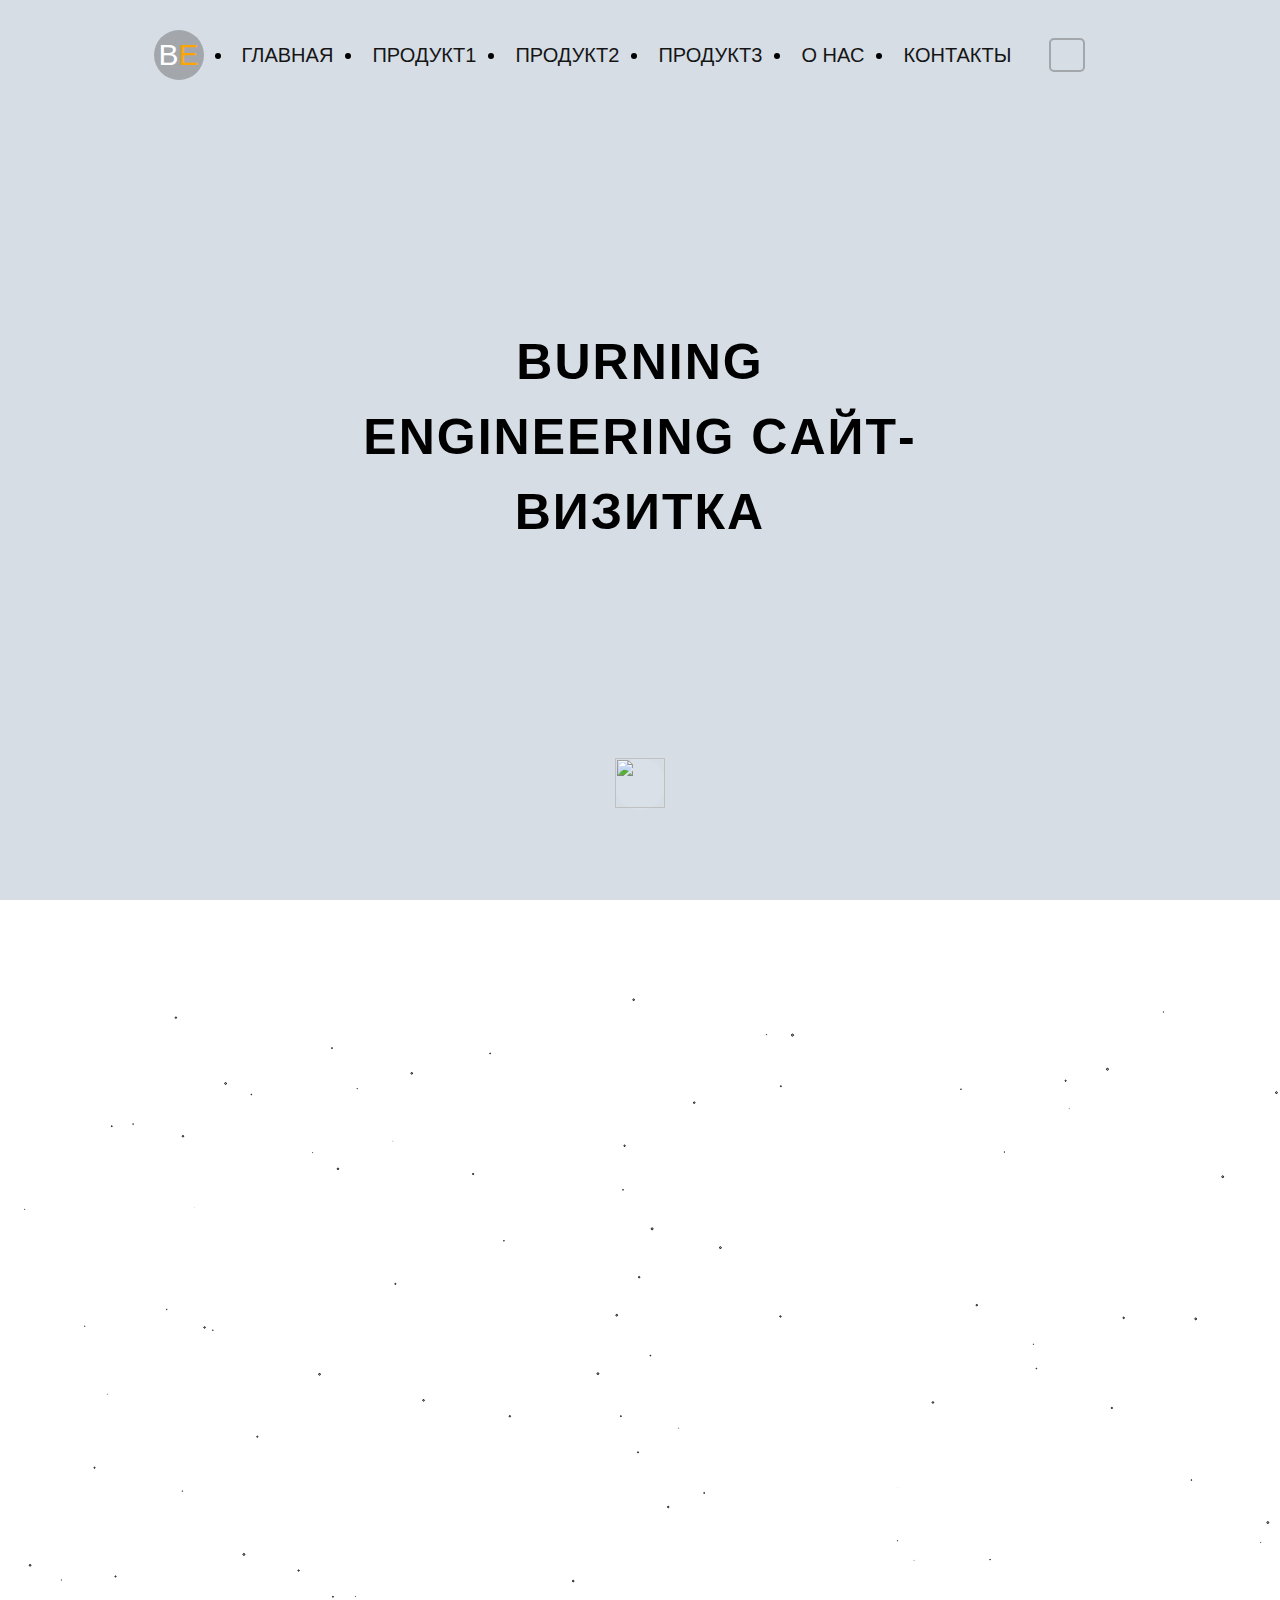
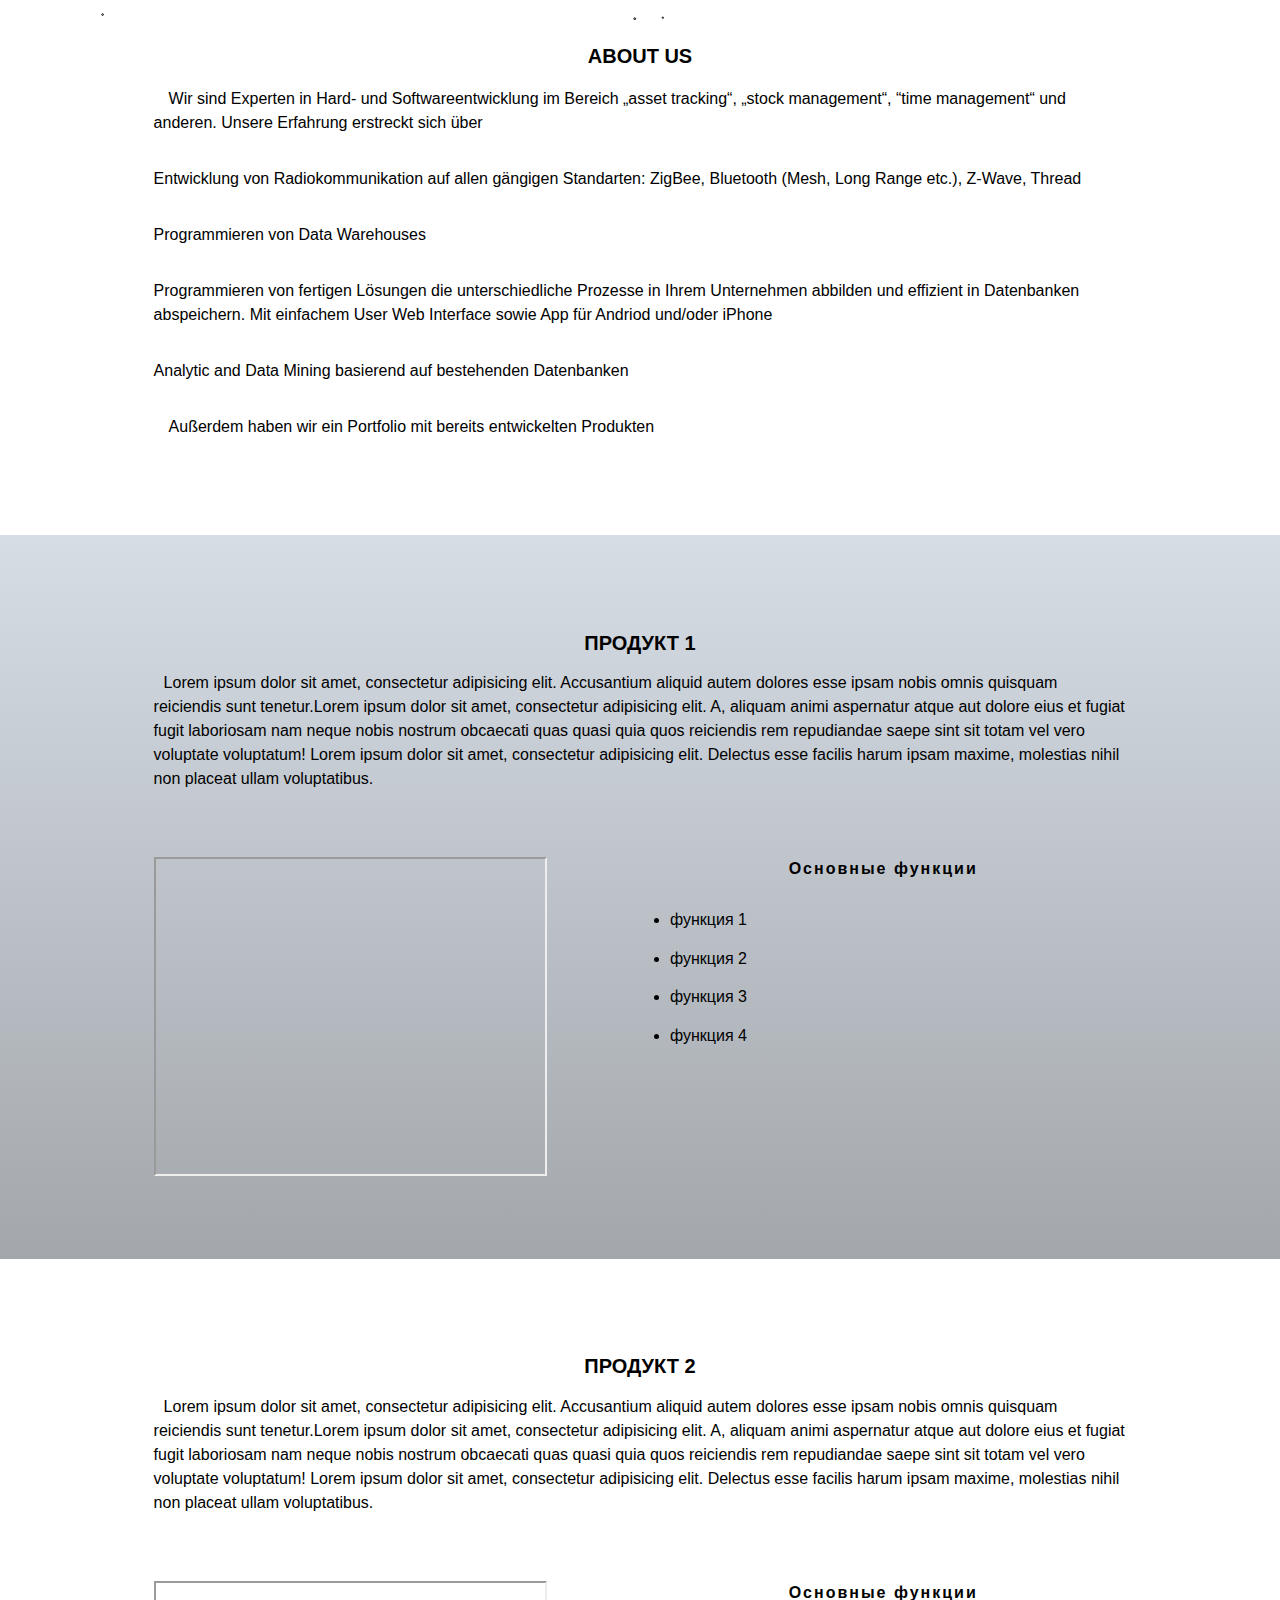
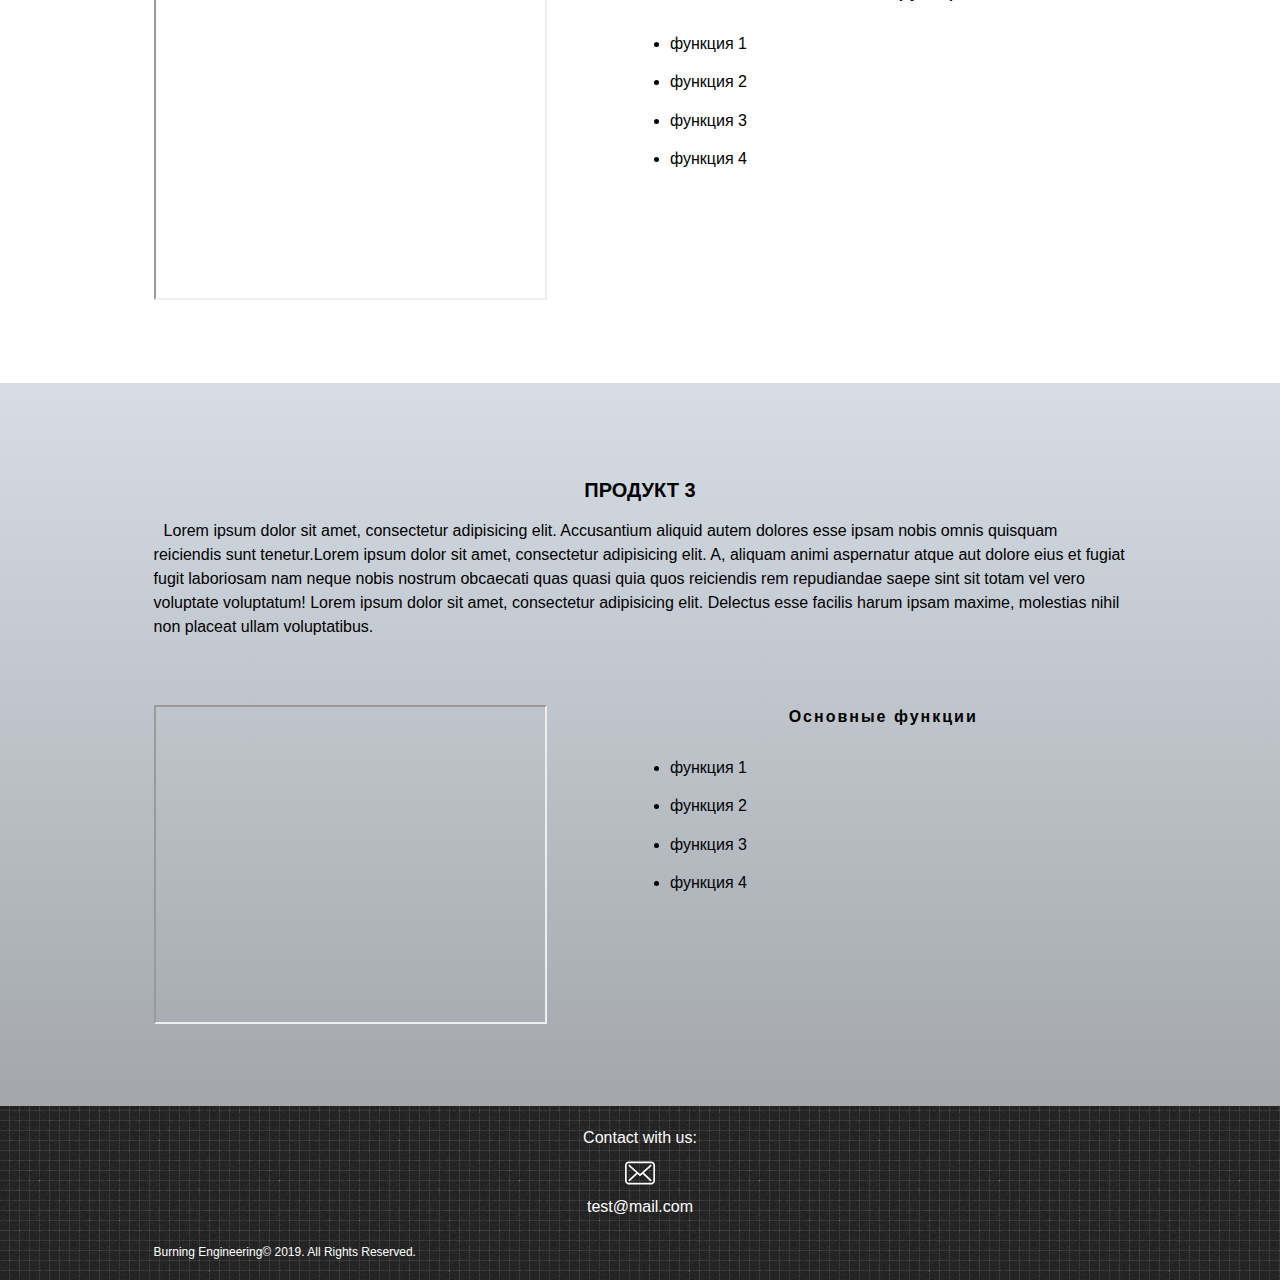
==== commit 35896853: "Add files via upload" ====
--- a/burn/index.html
+++ b/burn/index.html
@@ -7,6 +7,7 @@
     <meta http-equiv="X-UA-Compatible" content="ie=edge">
     <title>Burning Engineering</title>
     <link rel="stylesheet" href="css/main.css">
+    <script src="js/particles.min.js"></script>
 </head>
 <body>
 <div class="wrapper">
@@ -182,7 +183,7 @@
                 </ul>
                 <p class="about_us-p f16">Außerdem haben wir ein Portfolio mit bereits entwickelten Produkten</p>
 
-          
+
             </div>
         </section>
         <section class="workers-product" id="workers-product_1">
@@ -282,9 +283,9 @@
 
 
 </script>
-<script src="http://cdn.jsdelivr.net/particles.js/2.0.0/particles.min.js"></script>
+<script src="js/particles.min.js"></script>
 <script>
-    particlesJS("particles-js", {"particles":{"number":{"value":80,"density":{"enable":true,"value_area":800}},"color":{"value":"#466b95"},"shape":{"type":"circle","stroke":{"width":1,"color":"#000000"},"polygon":{"nb_sides":5},"image":{"src":"img/github.svg","width":100,"height":100}},"opacity":{"value":0.04810236182596568,"random":false,"anim":{"enable":false,"speed":1,"opacity_min":0.1,"sync":false}},"size":{"value":1,"random":true,"anim":{"enable":false,"speed":40,"size_min":0.1,"sync":false}},"line_linked":{"enable":false,"distance":0,"color":"#000000","opacity":0,"width":0},"move":{"enable":true,"speed":6,"direction":"none","random":false,"straight":false,"out_mode":"out","bounce":false,"attract":{"enable":false,"rotateX":600,"rotateY":1200}}},"interactivity":{"detect_on":"canvas","events":{"onhover":{"enable":true,"mode":"repulse"},"onclick":{"enable":true,"mode":"push"},"resize":true},"modes":{"grab":{"distance":400,"line_linked":{"opacity":1}},"bubble":{"distance":400,"size":40,"duration":2,"opacity":8,"speed":3},"repulse":{"distance":200,"duration":0.4},"push":{"particles_nb":4},"remove":{"particles_nb":2}}},"retina_detect":true});var count_particles, stats, update; stats = new Stats; stats.setMode(0); stats.domElement.style.position = 'absolute'; stats.domElement.style.left = '0px'; stats.domElement.style.top = '0px'; document.body.appendChild(stats.domElement); count_particles = document.querySelector('.js-count-particles'); update = function() { stats.begin(); stats.end(); if (window.pJSDom[0].pJS.particles && window.pJSDom[0].pJS.particles.array) { count_particles.innerText = window.pJSDom[0].pJS.particles.array.length; } requestAnimationFrame(update); }; requestAnimationFrame(update);;
+    particlesJS("particles-js", {"particles":{"number":{"value":80,"density":{"enable":true,"value_area":800}},"color":{"value":"#466b95"},"shape":{"type":"circle","stroke":{"width":1,"color":"#000000"},"polygon":{"nb_sides":5},"image":{"src":"img/github.svg","width":100,"height":100}},"opacity":{"value":0.04810236182596568,"random":false,"anim":{"enable":false,"speed":1,"opacity_min":0.1,"sync":false}},"size":{"value":1,"random":true,"anim":{"enable":false,"speed":40,"size_min":0.1,"sync":false}},"line_linked":{"enable":false,"distance":0,"color":"#000000","opacity":0,"width":0},"move":{"enable":true,"speed":6,"direction":"none","random":false,"straight":false,"out_mode":"out","bounce":false,"attract":{"enable":false,"rotateX":600,"rotateY":1200}}},"interactivity":{"detect_on":"canvas","events":{"onhover":{"enable":true,"mode":"repulse"},"onclick":{"enable":true,"mode":"push"},"resize":true},"modes":{"grab":{"distance":400,"line_linked":{"opacity":1}},"bubble":{"distance":400,"size":40,"duration":2,"opacity":8,"speed":3},"repulse":{"distance":200,"duration":0.4},"push":{"particles_nb":4},"remove":{"particles_nb":2}}},"retina_detect":true});
 </script>
 </body>
 </html>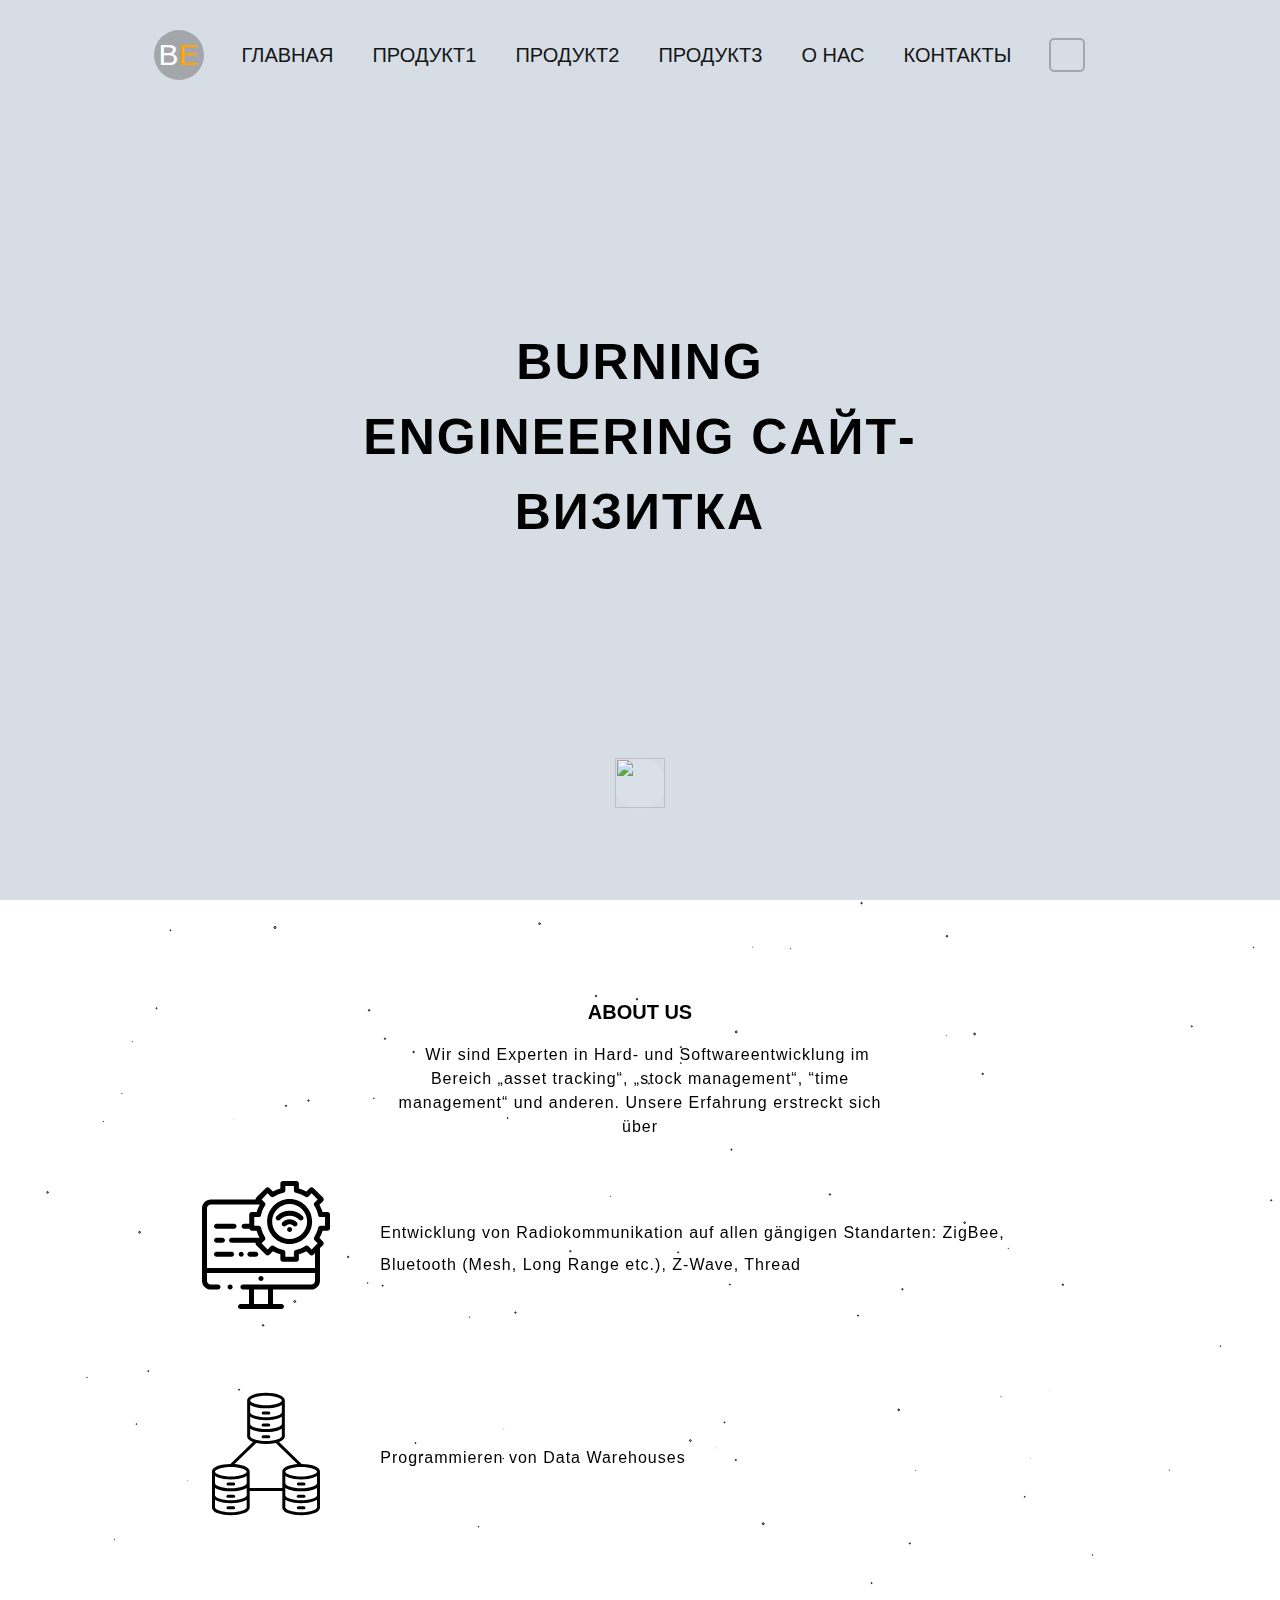
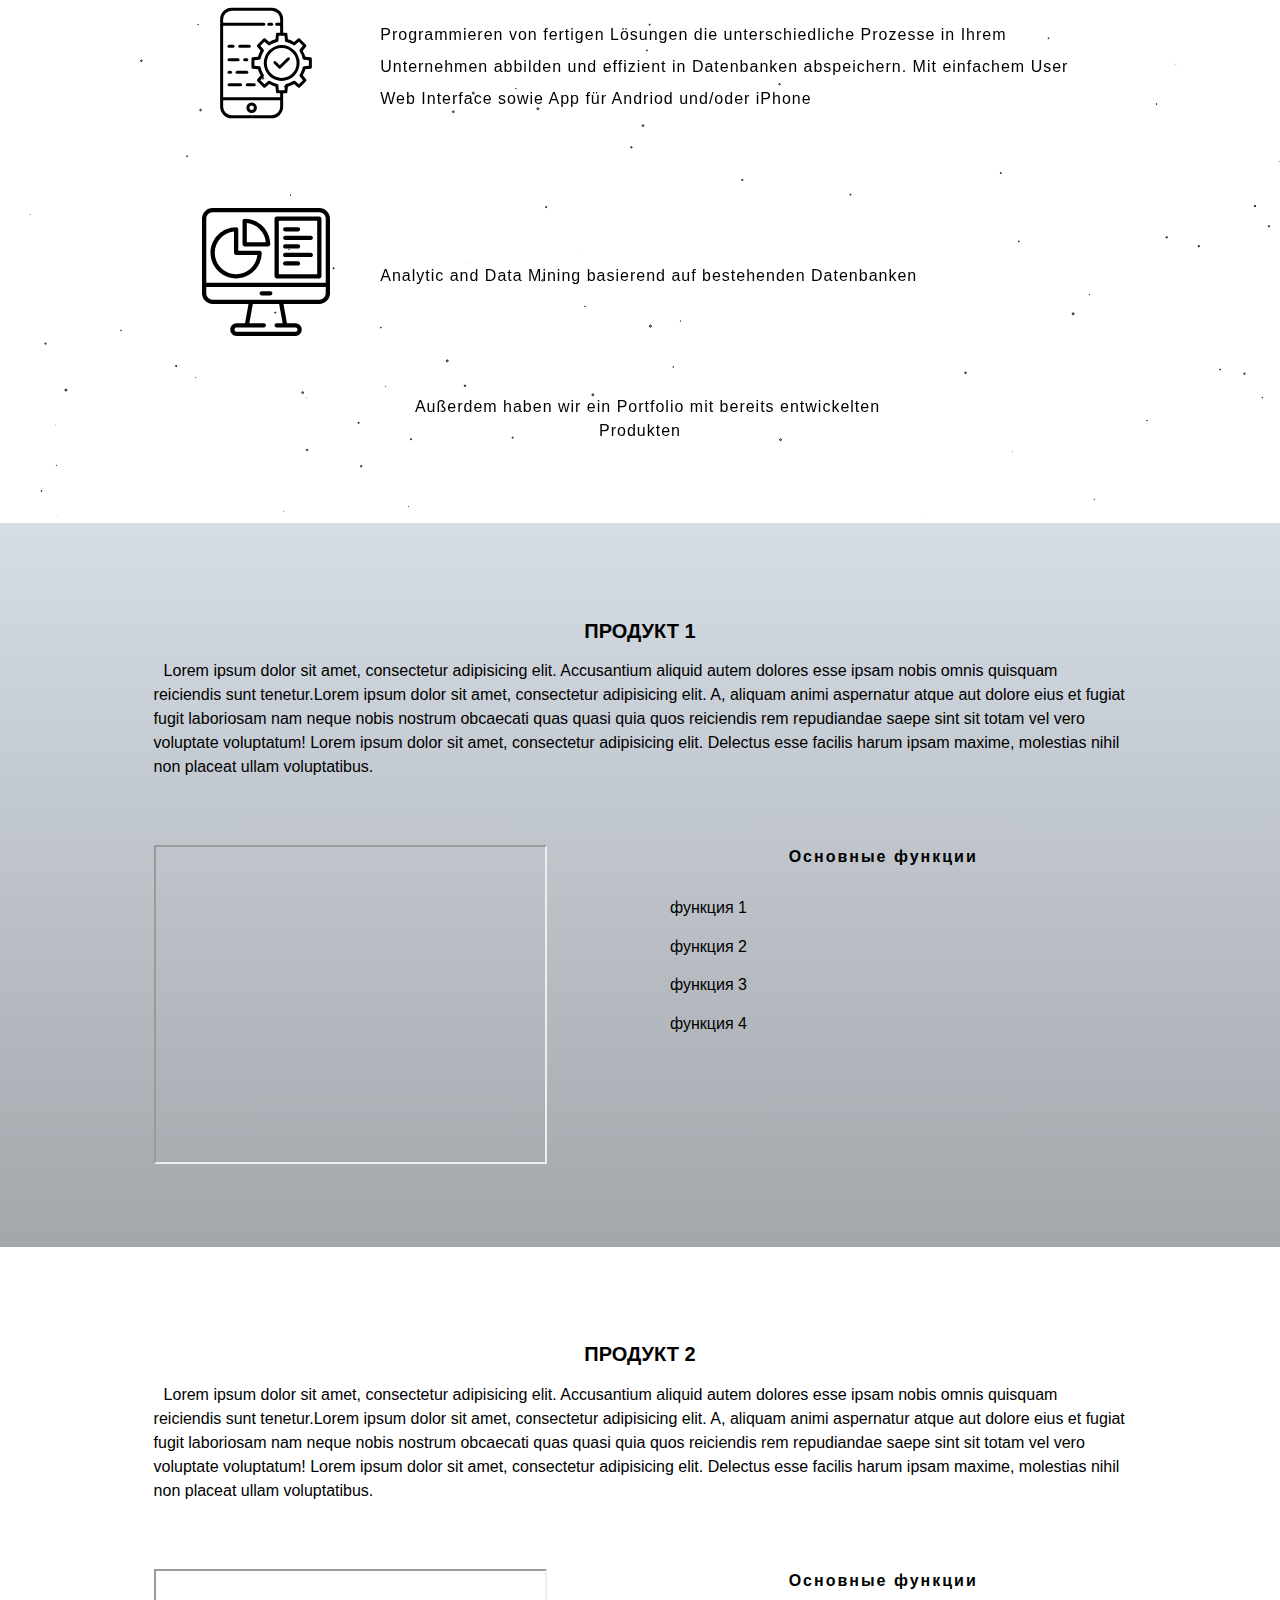
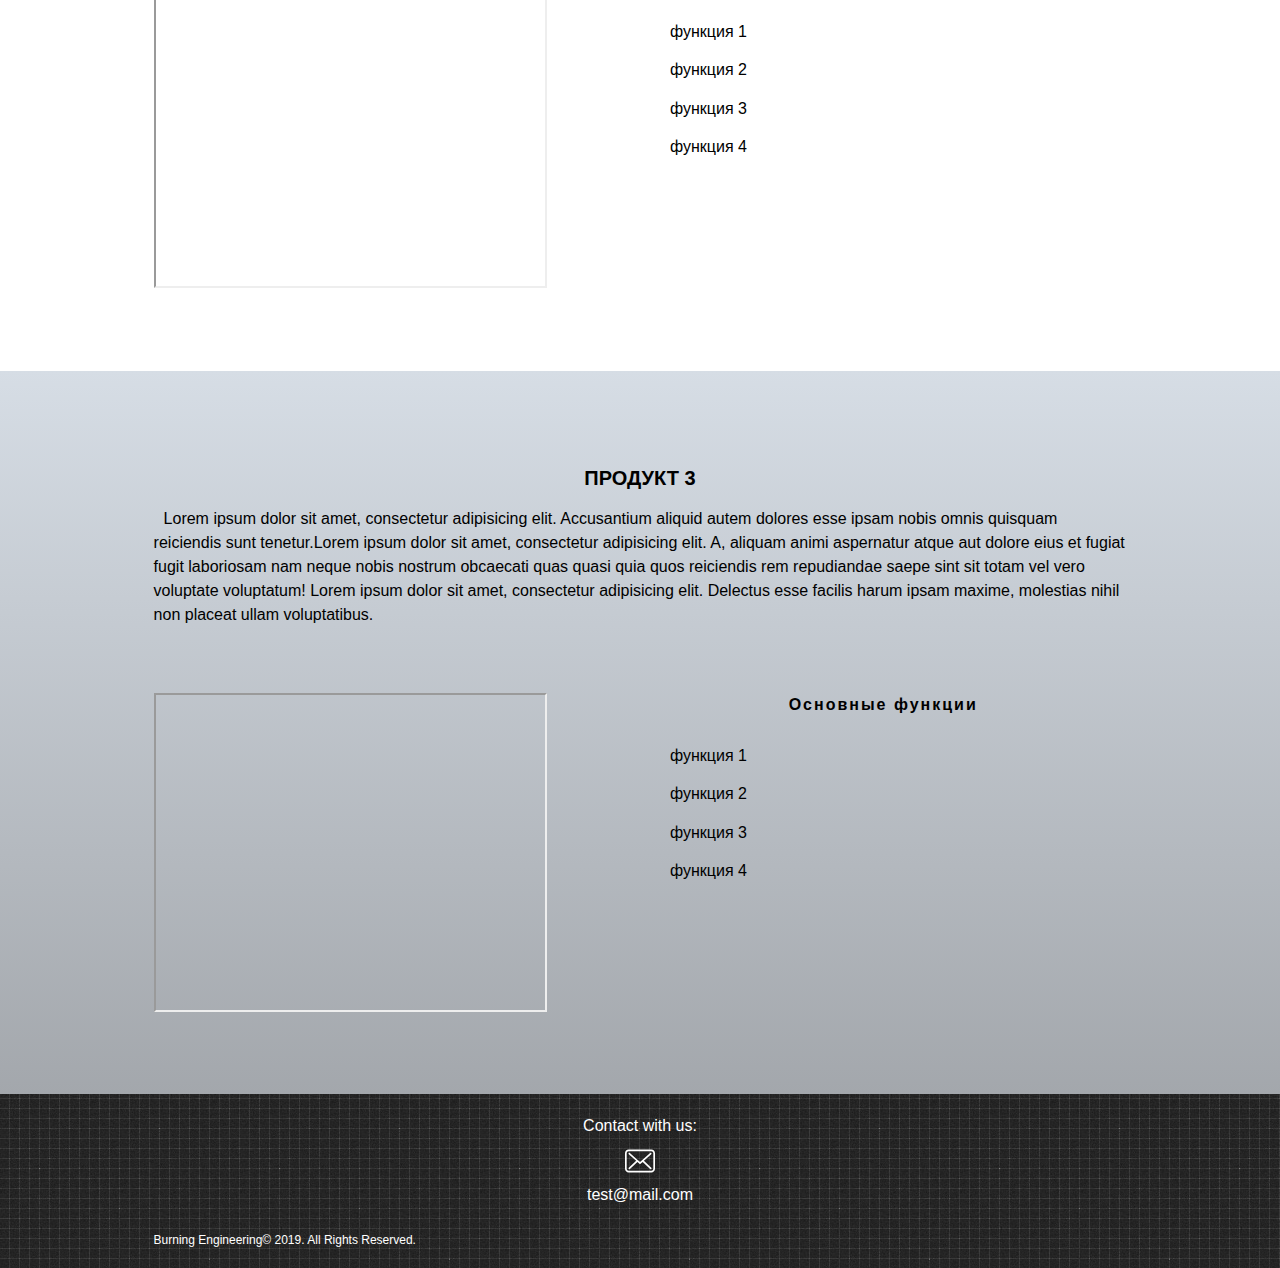
==== commit 7b102617: "Add files via upload" ====
--- a/burn/index.html
+++ b/burn/index.html
@@ -58,7 +58,7 @@
             <div id="particles-js" style="z-index: 1"> </div>
             <div class="content-margin" style=" position: relative;z-index: 3">
                 <h2 class="uppercase  text-center f20">about us </h2>
-                <p class="about_us-p f16">Wir sind Experten in Hard- und Softwareentwicklung im Bereich „asset tracking“, „stock management“, “time management“ und anderen. Unsere Erfahrung erstreckt sich über
+                <p class="about_us-p text-center f16">Wir sind Experten in Hard- und Softwareentwicklung im Bereich „asset tracking“, „stock management“, “time management“ und anderen. Unsere Erfahrung erstreckt sich über
                 <ul class="f16 services">
                     <li class="f-v-center services-item">
                         <span class="services-image">
@@ -181,7 +181,7 @@
                         <p class="services-text">Analytic and Data Mining basierend auf bestehenden Datenbanken</p>
                     </li>
                 </ul>
-                <p class="about_us-p f16">Außerdem haben wir ein Portfolio mit bereits entwickelten Produkten</p>
+                <p class="about_us-p text-center f16">Außerdem haben wir ein Portfolio mit bereits entwickelten Produkten</p>
 
 
             </div>
--- a/burn/css/main.css
+++ b/burn/css/main.css
@@ -1,4 +1,3 @@
-@charset "UTF-8";
 /*! normalize.css v8.0.1 | MIT License | github.com/necolas/normalize.css */
 /* Document
    ========================================================================== */
@@ -307,37 +306,6 @@
  */
 [hidden] {
   display: none; }
-
-/*
-@font-face {
-  // название шрифта(чтобы не запутаться лучше указать название папки со шрифтом)
-  font-family: "Montserrat";
-  // адрес шрифта и тип
-  src: url("../fonts/Montserrat-Regular.ttf") format("truetype");
-  font-style: normal;
-  font-weight: normal;
-}
-@font-face {
-  // название шрифта(чтобы не запутаться лучше указать название папки со шрифтом)
-  font-family: "Noto";
-  // адрес шрифта и тип
-  src: url("../fonts/NotoSans-Regular.ttf") format("truetype");
-  font-style: normal;
-  font-weight: normal;
-}
-@font-face {
-  // название шрифта(чтобы не запутаться лучше указать название папки со шрифтом)
-  font-family: "Comfortaa";
-  // адрес шрифта и тип
-  src: url("../fonts/Comfortaa-Regular.ttf") format("truetype");
-  font-style: normal;
-  font-weight: normal;
-}*/
-@font-face {
-  font-family: "Montserrat";
-  src: url("../fonts/Montserrat-Regular.ttf") format("truetype");
-  font-style: normal;
-  font-weight: normal; }
 
 .animated {
   -webkit-animation-duration: 1s;
@@ -1306,6 +1274,19 @@
     -webkit-transform: rotate(360deg);
             transform: rotate(360deg); } }
 
+/* ---- particles.js container ---- */
+#particles-js {
+  position: absolute;
+  left: 0;
+  top: 0;
+  width: 100%;
+  height: 100%;
+  background-color: #ffffff;
+  background-repeat: no-repeat;
+  -webkit-background-size: cover;
+          background-size: cover;
+  background-position: 50% 50%; }
+
 html {
   font-size: 10px; }
 
@@ -1324,7 +1305,8 @@
 
 ul, ol {
   margin: 0;
-  padding: 0; }
+  padding: 0;
+  list-style: none; }
 
 section {
   position: relative; }
@@ -1334,6 +1316,10 @@
   padding: 0;
   letter-spacing: 2px;
   line-height: 1.5; }
+
+canvas {
+  display: block;
+  vertical-align: bottom; }
 
 .content-margin {
   margin: 0 12%; }
@@ -1474,14 +1460,48 @@
   line-height: 1.5;
   text-indent: 10px; }
 
+.services {
+  width: 100%;
+  margin: 20px 0; }
+  .services-item {
+    width: 90%;
+    padding: 20px;
+    border: 2px solid transparent;
+    -webkit-border-radius: 10px;
+            border-radius: 10px;
+    margin: 0 auto 30px;
+    -webkit-transition: .6s;
+    -o-transition: .6s;
+    transition: .6s; }
+    .services-item:hover {
+      border-color: #CCCCCC; }
+    .services-item:hover svg {
+      -webkit-transform: scale(1.15);
+          -ms-transform: scale(1.15);
+              transform: scale(1.15); }
+  .services svg {
+    width: 128px;
+    height: 128px;
+    fill: #000;
+    -webkit-transition: .5s;
+    -o-transition: .5s;
+    transition: .5s;
+    -webkit-transform: scale(1);
+        -ms-transform: scale(1);
+            transform: scale(1); }
+  .services-text {
+    padding-left: 50px;
+    letter-spacing: 1px;
+    line-height: 2; }
+
 .about_us {
   padding: 80px 0;
   line-height: 1.5; }
   .about_us-p {
+    width: 50%;
+    letter-spacing: 1px;
+    margin: 0 auto;
     text-indent: 15px; }
-  .about_us-ul {
-    list-style: circle;
-    margin-left: 30px; }
 
 .team-wrap {
   position: relative;
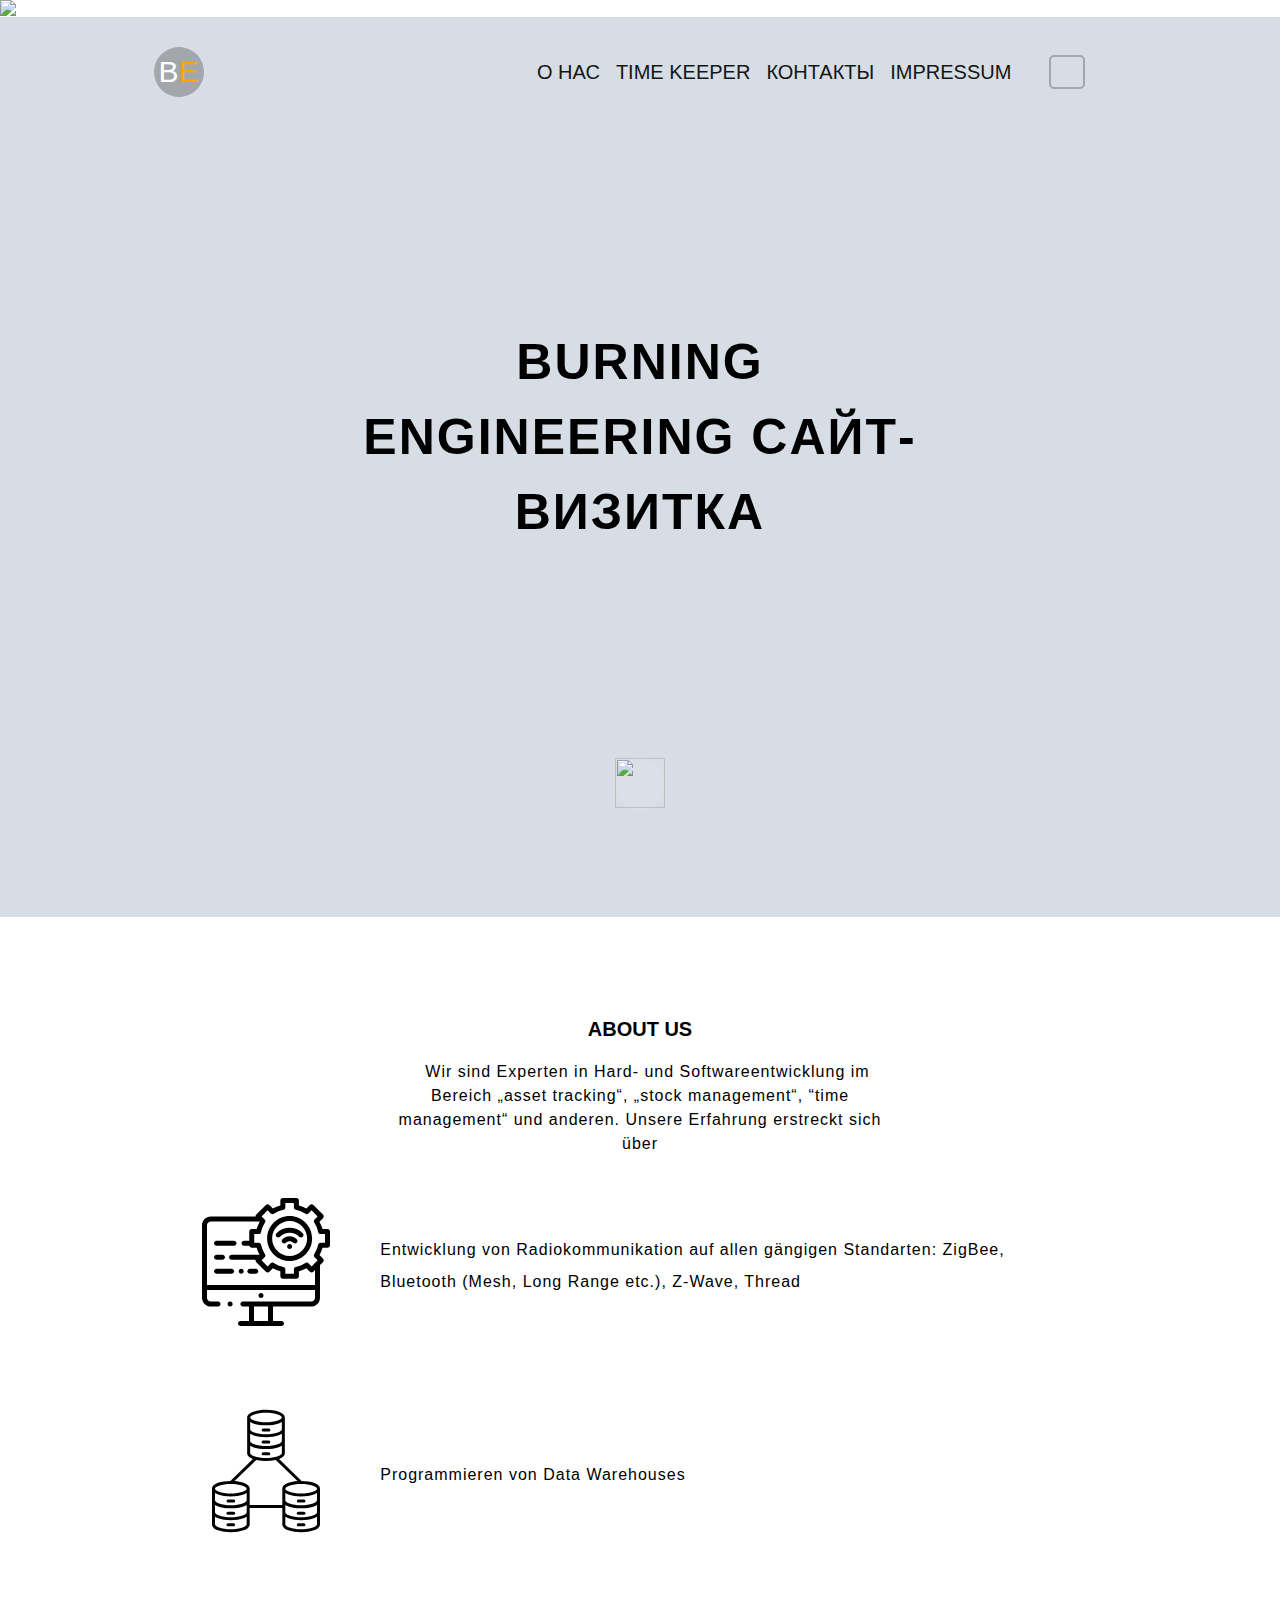
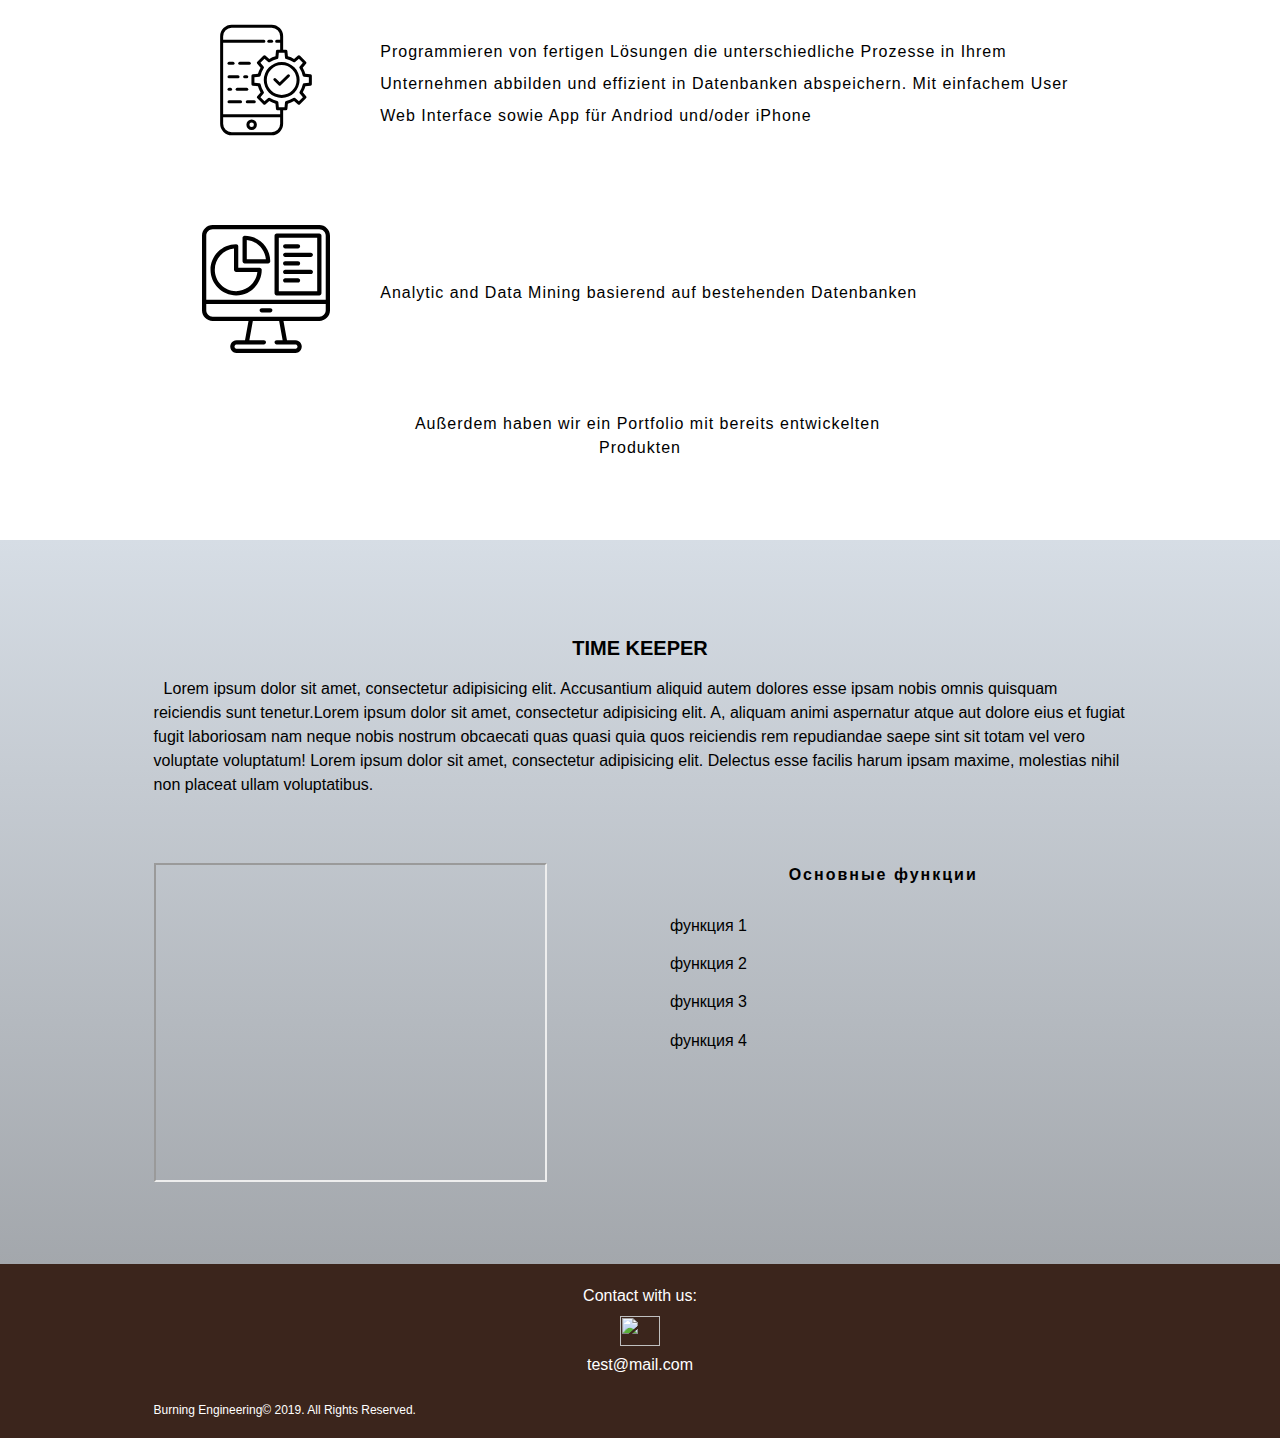
==== commit db2875cc: "Add files via upload" ====
--- a/burn/index.html
+++ b/burn/index.html
@@ -7,9 +7,9 @@
     <meta http-equiv="X-UA-Compatible" content="ie=edge">
     <title>Burning Engineering</title>
     <link rel="stylesheet" href="css/main.css">
-    <script src="js/particles.min.js"></script>
 </head>
 <body>
+<a href="#up" id ="up-scroll" class="scrollto text-center f15"><img src="img/hand-finger-pointing-down.svg" class="scroll-img" alt="up" title="up"></a>
 <div class="wrapper">
     <main class="main" id="up">
         <div class="main-section" id="main-section">
@@ -24,14 +24,23 @@
                                 </div>
                             </a>
                         </div>
+                        <div class="overlay">
+                            <nav class="overlayMenu">
+                                <ul role="menu">
+                                    <li role="menuitem"><a class="mobile-link scrollto" href="#about_us">О нас</a></li>
+                                    <li role="menuitem"><a class="mobile-link scrollto" href="#workers-product_1">Time Keeper</a></li>
+                                    <li role="menuitem"><a class="mobile-link scrollto"  href="#footer">контакты</a></li>
+                                    <li role="menuitem"><a class="mobile-link scrollto" href="#footer">impressum</a></li>
+                                </ul>
+                            </nav>
+                        </div>
+                        <div class="navBurger hidden" role="navigation" id="navToggle"></div>
                         <nav class="nav">
-                            <ul class="f-sb-center uppercase f20">
-                                <li><a class="nav-link scrollto" href="#">главная</a></li>
-                                <li><a class="nav-link scrollto" href="#workers-product_1">продукт1</a></li>
-                                <li><a class="nav-link scrollto" href="#workers-product_2">продукт2</a></li>
-                                <li><a class="nav-link scrollto" href="#workers-product_3">продукт3</a></li>
+                            <ul class="f-center-end uppercase f20">
                                 <li><a class="nav-link scrollto" href="#about_us">О нас</a></li>
+                                <li><a class="nav-link scrollto" href="#workers-product_1">Time Keeper</a></li>
                                 <li><a class="nav-link scrollto" href="#footer">контакты</a></li>
+                                <li><a class="nav-link scrollto" href="#footer">impressum</a></li>
                             </ul>
                         </nav>
                         <div class="lang-wrap f-sb-center">
@@ -44,10 +53,10 @@
                         </div>
                     </div>
                     <div class="main-block">
-                        <h1 class="uppercase f50 text-center">Burning Engineering cайт-визитка</h1>
+                        <h1 class="main-header uppercase f50 text-center">Burning Engineering cайт-визитка</h1>
                     </div>
                     <div class="scroll f-center">
-                        <a  href="#workers-product_1" class="scrollto">
+                        <a  href="#about_us" class="scrollto">
                             <img src="img/hand-finger-pointing-down.svg" class="scroll-img" alt="">
                         </a>
                     </div>
@@ -55,8 +64,7 @@
             </div>
         </div>
         <section class="about_us" id="about_us">
-            <div id="particles-js" style="z-index: 1"> </div>
-            <div class="content-margin" style=" position: relative;z-index: 3">
+            <div class="content-margin">
                 <h2 class="uppercase  text-center f20">about us </h2>
                 <p class="about_us-p text-center f16">Wir sind Experten in Hard- und Softwareentwicklung im Bereich „asset tracking“, „stock management“, “time management“ und anderen. Unsere Erfahrung erstreckt sich über
                 <ul class="f16 services">
@@ -188,7 +196,7 @@
         </section>
         <section class="workers-product" id="workers-product_1">
             <div class="content-margin">
-                <h2 class="f20 text-center uppercase">Продукт 1</h2>
+                <h2 class="f20 text-center uppercase">Time Keeper</h2>
                 <p class="product-description">Lorem ipsum dolor sit amet, consectetur adipisicing elit. Accusantium aliquid autem dolores esse ipsam nobis omnis quisquam reiciendis sunt tenetur.Lorem ipsum dolor sit amet, consectetur adipisicing elit. A, aliquam animi aspernatur atque aut dolore eius et fugiat fugit laboriosam nam neque nobis nostrum obcaecati quas quasi quia quos reiciendis rem repudiandae saepe sint sit totam vel vero voluptate voluptatum! Lorem ipsum dolor sit amet, consectetur adipisicing elit. Delectus esse facilis harum ipsam maxime, molestias nihil non placeat ullam voluptatibus.</p>
                 <div class="workers-content f-g-center">
                     <div class="workers-video">
@@ -208,51 +216,6 @@
                     </div>
                 </div>
 
-            </div>
-        </section>
-        <section class="workers-product" id="workers-product_2">
-            <div class="content-margin">
-                <h2 class="f20 text-center uppercase">Продукт 2</h2>
-                <p class="product-description">Lorem ipsum dolor sit amet, consectetur adipisicing elit. Accusantium aliquid autem dolores esse ipsam nobis omnis quisquam reiciendis sunt tenetur.Lorem ipsum dolor sit amet, consectetur adipisicing elit. A, aliquam animi aspernatur atque aut dolore eius et fugiat fugit laboriosam nam neque nobis nostrum obcaecati quas quasi quia quos reiciendis rem repudiandae saepe sint sit totam vel vero voluptate voluptatum! Lorem ipsum dolor sit amet, consectetur adipisicing elit. Delectus esse facilis harum ipsam maxime, molestias nihil non placeat ullam voluptatibus.</p>
-                <div class="workers-content f-g-center">
-                    <div class="workers-video">
-                        <iframe width="560" height="315" src="https://www.youtube.com/embed/Ymm5ipCbzB4"
-                                allow="accelerometer; autoplay; encrypted-media; gyroscope; picture-in-picture" allowfullscreen>
-                        </iframe>
-                    </div>
-                    <div class="workers-text">
-                        <h4 class="f16 text-center">Основные функции</h4>
-                        <ul class="workers-list f16">
-                            <li class="workers-list__item">функция 1</li>
-                            <li class="workers-list__item">функция 2</li>
-                            <li class="workers-list__item">функция 3</li>
-                            <li class="workers-list__item">функция 4</li>
-
-                        </ul>
-                    </div>
-            </div>
-        </section>
-        <section class="workers-product" id="workers-product_3">
-            <div class="content-margin">
-                <h2 class="f20 text-center uppercase">Продукт 3</h2>
-                <p class="product-description">Lorem ipsum dolor sit amet, consectetur adipisicing elit. Accusantium aliquid autem dolores esse ipsam nobis omnis quisquam reiciendis sunt tenetur.Lorem ipsum dolor sit amet, consectetur adipisicing elit. A, aliquam animi aspernatur atque aut dolore eius et fugiat fugit laboriosam nam neque nobis nostrum obcaecati quas quasi quia quos reiciendis rem repudiandae saepe sint sit totam vel vero voluptate voluptatum! Lorem ipsum dolor sit amet, consectetur adipisicing elit. Delectus esse facilis harum ipsam maxime, molestias nihil non placeat ullam voluptatibus.</p>
-                <div class="workers-content f-g-center">
-                    <div class="workers-video">
-                        <iframe width="560" height="315" src="https://www.youtube.com/embed/Ymm5ipCbzB4"
-                                allow="accelerometer; autoplay; encrypted-media; gyroscope; picture-in-picture" allowfullscreen>
-                        </iframe>
-                    </div>
-                    <div class="workers-text">
-                        <h4 class="f16 text-center">Основные функции</h4>
-                        <ul class="workers-list f16">
-                            <li class="workers-list__item">функция 1</li>
-                            <li class="workers-list__item">функция 2</li>
-                            <li class="workers-list__item">функция 3</li>
-                            <li class="workers-list__item">функция 4</li>
-
-                        </ul>
-                    </div>
-                </div>
             </div>
         </section>
     </main>
@@ -280,12 +243,24 @@
         });
     });
     // TRANSITION TOOGLE END
-
-
-</script>
-<script src="js/particles.min.js"></script>
-<script>
-    particlesJS("particles-js", {"particles":{"number":{"value":80,"density":{"enable":true,"value_area":800}},"color":{"value":"#466b95"},"shape":{"type":"circle","stroke":{"width":1,"color":"#000000"},"polygon":{"nb_sides":5},"image":{"src":"img/github.svg","width":100,"height":100}},"opacity":{"value":0.04810236182596568,"random":false,"anim":{"enable":false,"speed":1,"opacity_min":0.1,"sync":false}},"size":{"value":1,"random":true,"anim":{"enable":false,"speed":40,"size_min":0.1,"sync":false}},"line_linked":{"enable":false,"distance":0,"color":"#000000","opacity":0,"width":0},"move":{"enable":true,"speed":6,"direction":"none","random":false,"straight":false,"out_mode":"out","bounce":false,"attract":{"enable":false,"rotateX":600,"rotateY":1200}}},"interactivity":{"detect_on":"canvas","events":{"onhover":{"enable":true,"mode":"repulse"},"onclick":{"enable":true,"mode":"push"},"resize":true},"modes":{"grab":{"distance":400,"line_linked":{"opacity":1}},"bubble":{"distance":400,"size":40,"duration":2,"opacity":8,"speed":3},"repulse":{"distance":200,"duration":0.4},"push":{"particles_nb":4},"remove":{"particles_nb":2}}},"retina_detect":true});
+    // UP-CHEVRON
+    if (document.body.clientWidth > 768) {
+        jQuery(function (f) {
+            var element = f('#up-scroll');
+            f(window).scroll(function () {
+                element['fade' + (f(this).scrollTop() > 200 ? 'In' : 'Out')](500);
+            });
+        });
+    }
+    // UP-CHEVRON END
+    //MOBILE MENU START
+    $("#navToggle").click(function(){$(this).toggleClass("active"),$(".overlay").toggleClass("open"),$("body").toggleClass("locked")});
+    $(".mobile-link").click(function () {
+        $(".overlay").removeClass("open");
+        $(".navBurger").removeClass("active");
+        $("body").toggleClass("locked");
+    })
+    //MOBILE MENU END
 </script>
 </body>
 </html>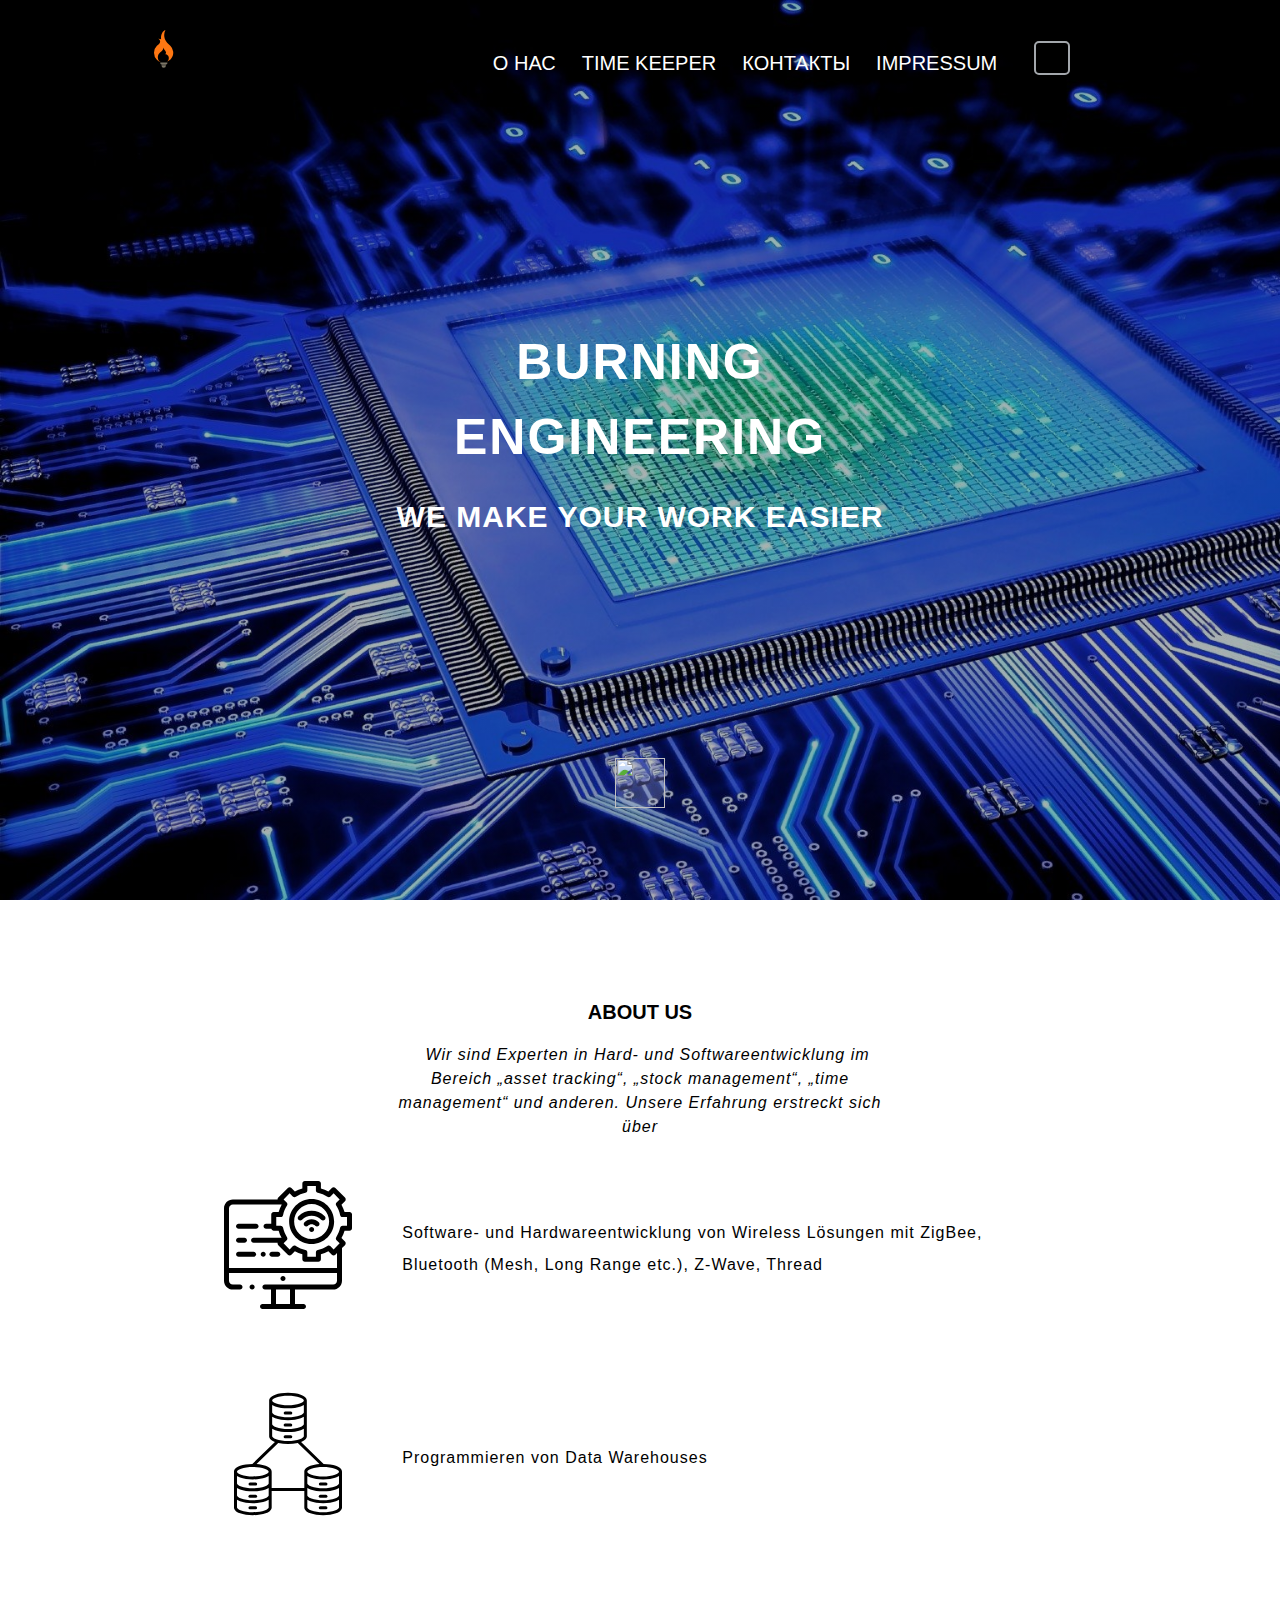
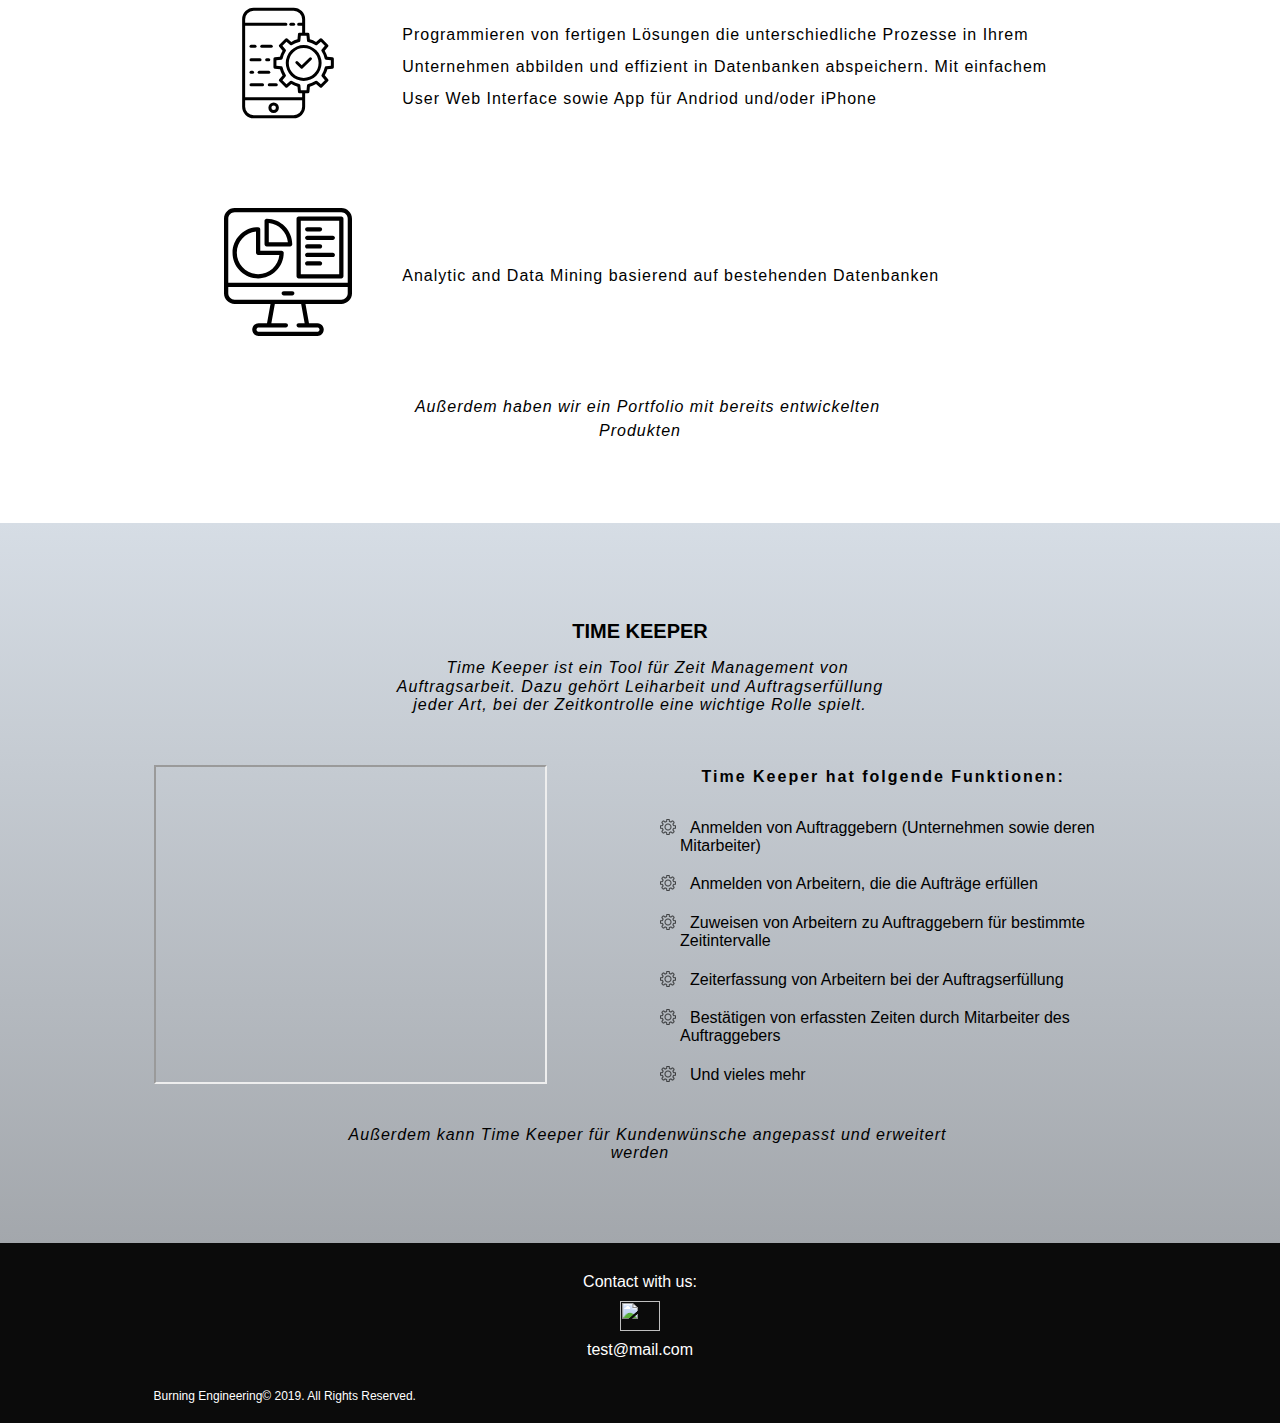
==== commit b14a940c: "Add files via upload" ====
--- a/burn/index.html
+++ b/burn/index.html
@@ -9,18 +9,17 @@
     <link rel="stylesheet" href="css/main.css">
 </head>
 <body>
-<a href="#up" id ="up-scroll" class="scrollto text-center f15"><img src="img/hand-finger-pointing-down.svg" class="scroll-img" alt="up" title="up"></a>
+<a href="#up" id ="up-scroll" class="scrollto text-center f15"><img src="img/download-symbol.svg" class="scroll-img" alt="up" title="up"></a>
 <div class="wrapper">
     <main class="main" id="up">
-        <div class="main-section" id="main-section">
+        <div class="main-section parallax-window" data-parallax="scroll" data-image-src="img/main.jpg" id="main-section">
             <div class="content-margin">
                 <header>
-                    <div class="top-line f-sb-center">
+                    <div class="top-line f-sb-bottom">
                         <div class="logo-wrap">
-                            <a href="/">
-                                <div class="logo f-center">
-                                    <span class="f30">B</span>
-                                    <span class="f30">E</span>
+                            <a href="#">
+                                <div class="logo">
+                                    <img src="img/logo3.svg" alt="">
                                 </div>
                             </a>
                         </div>
@@ -32,6 +31,11 @@
                                     <li role="menuitem"><a class="mobile-link scrollto"  href="#footer">контакты</a></li>
                                     <li role="menuitem"><a class="mobile-link scrollto" href="#footer">impressum</a></li>
                                 </ul>
+                                <a href="/">
+                                    <div class="logo f-center">
+                                        <img src="img/logo3.svg" alt="">
+                                    </div>
+                                </a>
                             </nav>
                         </div>
                         <div class="navBurger hidden" role="navigation" id="navToggle"></div>
@@ -53,11 +57,12 @@
                         </div>
                     </div>
                     <div class="main-block">
-                        <h1 class="main-header uppercase f50 text-center">Burning Engineering cайт-визитка</h1>
+                        <h1 class="main-header uppercase f50 text-center">Burning Engineering</h1>
+                        <h2 class="slogan-header uppercase f30 text-center">we make your work easier</h2>
                     </div>
                     <div class="scroll f-center">
                         <a  href="#about_us" class="scrollto">
-                            <img src="img/hand-finger-pointing-down.svg" class="scroll-img" alt="">
+                            <img src="img/download-symbol.svg" class="scroll-img" alt="">
                         </a>
                     </div>
                 </header>
@@ -66,7 +71,7 @@
         <section class="about_us" id="about_us">
             <div class="content-margin">
                 <h2 class="uppercase  text-center f20">about us </h2>
-                <p class="about_us-p text-center f16">Wir sind Experten in Hard- und Softwareentwicklung im Bereich „asset tracking“, „stock management“, “time management“ und anderen. Unsere Erfahrung erstreckt sich über
+                <p class="about_us-p text-center f16">Wir sind Experten in Hard- und Softwareentwicklung im Bereich „asset tracking“, „stock management“, „time management“ und anderen. Unsere Erfahrung erstreckt sich über
                 <ul class="f16 services">
                     <li class="f-v-center services-item">
                         <span class="services-image">
@@ -83,8 +88,7 @@
                                 <path d="m297.929688 141.101562c-3.90625 3.90625-3.90625 10.238282 0 14.144532 3.90625 3.902344 10.234374 3.902344 14.140624 0 10.265626-10.265625 23.914063-15.917969 38.429688-15.917969 14.519531 0 28.164062 5.652344 38.429688 15.917969 1.953124 1.953125 4.511718 2.929687 7.070312 2.929687s5.117188-.976562 7.070312-2.929687c3.90625-3.90625 3.90625-10.238282 0-14.144532-28.988281-28.988281-76.152343-28.988281-105.140624 0zm0 0"/><path d="m112.625 414h-.3125c-5.523438 0-10 4.476562-10 10s4.476562 10 10 10h.3125c5.523438 0 10-4.476562 10-10s-4.476562-10-10-10zm0 0"/>
                             </svg>
                         </span>
-                        <p class="services-text">Entwicklung von Radiokommunikation auf allen gängigen Standarten: ZigBee,
-                        Bluetooth (Mesh, Long Range etc.), Z-Wave, Thread
+                        <p class="services-text">Software- und Hardwareentwicklung von Wireless Lösungen mit ZigBee, Bluetooth (Mesh, Long Range etc.), Z-Wave, Thread
                         </p>
                     </li>
                     <li class="f-v-center services-item">
@@ -197,7 +201,9 @@
         <section class="workers-product" id="workers-product_1">
             <div class="content-margin">
                 <h2 class="f20 text-center uppercase">Time Keeper</h2>
-                <p class="product-description">Lorem ipsum dolor sit amet, consectetur adipisicing elit. Accusantium aliquid autem dolores esse ipsam nobis omnis quisquam reiciendis sunt tenetur.Lorem ipsum dolor sit amet, consectetur adipisicing elit. A, aliquam animi aspernatur atque aut dolore eius et fugiat fugit laboriosam nam neque nobis nostrum obcaecati quas quasi quia quos reiciendis rem repudiandae saepe sint sit totam vel vero voluptate voluptatum! Lorem ipsum dolor sit amet, consectetur adipisicing elit. Delectus esse facilis harum ipsam maxime, molestias nihil non placeat ullam voluptatibus.</p>
+                <p class="about_us-p text-center f16">
+                    Time Keeper ist ein Tool für Zeit Management von Auftragsarbeit. Dazu gehört Leiharbeit und Auftragserfüllung jeder Art, bei der Zeitkontrolle eine wichtige Rolle spielt.
+                </p>
                 <div class="workers-content f-g-center">
                     <div class="workers-video">
                         <iframe width="560" height="315" src="https://www.youtube.com/embed/Ymm5ipCbzB4"
@@ -205,19 +211,30 @@
                         </iframe>
                     </div>
                     <div class="workers-text">
-                        <h4 class="f16 text-center">Основные функции</h4>
+                        <h4 class="f16 text-center">Time Keeper hat folgende Funktionen:</h4>
                         <ul class="workers-list f16">
-                            <li class="workers-list__item">функция 1</li>
-                            <li class="workers-list__item">функция 2</li>
-                            <li class="workers-list__item">функция 3</li>
-                            <li class="workers-list__item">функция 4</li>
-
+                            <li class="workers-list__item">Anmelden von Auftraggebern (Unternehmen sowie deren Mitarbeiter)</li>
+                            <li class="workers-list__item">Anmelden von Arbeitern, die die Aufträge erfüllen</li>
+                            <li class="workers-list__item">Zuweisen von Arbeitern zu Auftraggebern für bestimmte Zeitintervalle</li>
+                            <li class="workers-list__item">Zeiterfassung von Arbeitern bei der Auftragserfüllung</li>
+                            <li class="workers-list__item">Bestätigen von erfassten Zeiten durch Mitarbeiter des Auftraggebers</li>
+                            <li class="workers-list__item">Und vieles mehr</li>
                         </ul>
                     </div>
                 </div>
-
-            </div>
+            </div>
+            <p class="about_us-p text-center f16">
+                Außerdem kann Time Keeper für Kundenwünsche angepasst und erweitert werden
+            </p>
         </section>
+        <!--Time Keeper ist ein Tool für Zeit Management von Auftragsarbeit. Dazu gehört Leiharbeit und Auftragserfüllung jeder Art, bei der Zeitkontrolle eine wichtige Rolle spielt. Time Keeper hat folgende Funktionen:
+•	Anmelden von Auftraggebern (Unternehmen sowie deren Mitarbeiter)
+•	Anmelden von Arbeitern, die die Aufträge erfüllen
+•	Zuweisen von Arbeitern zu Auftraggebern für bestimmte Zeitintervalle
+•	Zeiterfassung von Arbeitern bei der Auftragserfüllung
+•	Bestätigen von erfassten Zeiten durch Mitarbeiter des Auftraggebers
+•	Und vieles mehr
+Außerdem kann Time Keeper für Kundenwünsche angepasst und erweitert werden.-->
     </main>
     <footer id="footer">
         <div class="content-margin">
@@ -232,11 +249,12 @@
 </div>
 
 <script src="js/jquery.js"></script>
+<script src="js/parallax.min.js"></script>
 <script>
     // TRANSITION TOOGLE START
     jQuery(document).ready(function() {
         jQuery("a.scrollto").click(function () {
-            elementClick = jQuery(this).attr("href")
+            elementClick = jQuery(this).attr("href");
             destination = jQuery(elementClick).offset().top;
             jQuery("html:not(:animated),body:not(:animated)").animate({scrollTop: destination}, 1200);
             return false;
--- a/burn/css/main.css
+++ b/burn/css/main.css
@@ -554,6 +554,20 @@
   -webkit-align-items: center;
       -ms-flex-align: center;
           align-items: center; }
+
+.f-sb-bottom {
+  display: -webkit-box;
+  display: -webkit-flex;
+  display: -ms-flexbox;
+  display: flex;
+  -webkit-box-pack: justify;
+  -webkit-justify-content: space-between;
+      -ms-flex-pack: justify;
+          justify-content: space-between;
+  -webkit-box-align: end;
+  -webkit-align-items: flex-end;
+      -ms-flex-align: end;
+          align-items: flex-end; }
 
 .f-sb {
   display: -webkit-box;
@@ -884,7 +898,7 @@
   padding: 0;
   width: 90px;
   height: 110px;
-  -webkit-tap-highlight-color: transparent; }
+  -webkit-tap-highlight-color: rgba(0, 0, 0, 0); }
   .mfp-arrow:active {
     margin-top: -54px; }
   .mfp-arrow:hover, .mfp-arrow:focus {
@@ -1104,14 +1118,8 @@
   opacity: 0; }
 
 footer {
-  background-color: #3B251C; }
-  footer:before {
-    background: url(../img/wawewb.png) center bottom repeat-x;
-    content: '';
-    width: 100%;
-    height: 28px;
-    display: block;
-    margin-top: -5px; }
+  background-color: #0b0b0b;
+  padding-top: 30px; }
 
 .menu-wrapper {
   position: relative;
@@ -1119,15 +1127,13 @@
 
 .navBurger {
   position: absolute;
-  right: 30px;
-  top: 16px;
+  right: 15px;
   z-index: 120;
   cursor: pointer;
   background: #fff;
   -webkit-box-sizing: border-box;
           box-sizing: border-box;
-  -webkit-background-clip: content-box;
-          background-clip: content-box;
+  background-clip: content-box;
   width: 30px;
   height: 24px;
   border-top: 11px solid transparent;
@@ -1137,7 +1143,8 @@
       transform: rotate(0deg);
   -webkit-transition: all 0.25s ease-in-out;
   -o-transition: all 0.25s ease-in-out;
-  transition: all 0.25s ease-in-out; }
+  transition: all 0.25s ease-in-out;
+  cursor: pointer; }
   .navBurger:before, .navBurger:after {
     content: "";
     position: absolute;
@@ -1157,23 +1164,21 @@
   .navBurger:after {
     bottom: -10px; }
   .navBurger.active {
-    margin-top: 25px;
     background: transparent;
-    -webkit-background-clip: content-box;
-            background-clip: content-box; }
+    background-clip: content-box; }
   .navBurger.active:before {
     -webkit-transform: rotate(135deg);
     -ms-transform: rotate(135deg);
         transform: rotate(135deg);
     top: 0;
-    background: #fff;
+    background: #0b0b0b;
     width: 110%; }
   .navBurger.active:after {
     bottom: 0;
     -webkit-transform: rotate(-135deg);
     -ms-transform: rotate(-135deg);
         transform: rotate(-135deg);
-    background: #fff;
+    background: #0b0b0b;
     width: 110%; }
 
 .overlay {
@@ -1181,7 +1186,7 @@
   background: white;
   top: 0;
   right: 0;
-  width: 40%;
+  width: 100%;
   opacity: 0;
   -webkit-transform-origin: right top;
       -ms-transform-origin: right top;
@@ -1195,9 +1200,6 @@
   transition: all 0.4s ease-in-out;
   overflow: hidden; }
   .overlay.open {
-    top: 10px;
-    -webkit-border-radius: 20px 0 0 0;
-            border-radius: 20px 0 0 0;
     opacity: 1;
     visibility: visible;
     height: 100vh;
@@ -1205,7 +1207,7 @@
         -ms-transform: scale(1);
             transform: scale(1);
     z-index: 10;
-    background-color: #f98700; }
+    background-color: #D6DDE5; }
     .overlay.open li {
       display: -webkit-box;
       display: -webkit-flex;
@@ -1231,7 +1233,7 @@
       .overlayMenu ul li a {
         display: inline-block;
         width: 100%;
-        color: #f2f2f2;
+        color: #0b0b0b;
         text-align: center;
         font-size: 2rem; }
 
@@ -1306,10 +1308,19 @@
 ul, ol {
   margin: 0;
   padding: 0;
-  list-style: none; }
+  list-style: none;
+  -webkit-box-sizing: border-box;
+          box-sizing: border-box; }
+
+li {
+  -webkit-box-sizing: border-box;
+          box-sizing: border-box; }
 
 section {
   position: relative; }
+
+h1 {
+  color: #fff; }
 
 h1, h4 {
   margin: 0;
@@ -1324,28 +1335,34 @@
 .content-margin {
   margin: 0 12%; }
 
+#up-scroll {
+  position: fixed;
+  bottom: 50px;
+  right: 50px;
+  z-index: 10;
+  display: none;
+  -webkit-transform: rotate(180deg);
+      -ms-transform: rotate(180deg);
+          transform: rotate(180deg); }
+
 #main-section {
   width: 100%;
   height: 100vh;
-  background: url("../img/main_bg.jpg") #D6DDE5 no-repeat 50% 50%;
+  background: -webkit-gradient(linear, left top, left bottom, from(rgba(0, 0, 0, 0.3)), to(rgba(0, 0, 0, 0.3))), url("../img/main.jpg") #D6DDE5 no-repeat;
+  background: -webkit-linear-gradient(rgba(0, 0, 0, 0.3), rgba(0, 0, 0, 0.3)), url("../img/main.jpg") #D6DDE5 no-repeat;
+  background: -o-linear-gradient(rgba(0, 0, 0, 0.3), rgba(0, 0, 0, 0.3)), url("../img/main.jpg") #D6DDE5 no-repeat;
+  background: linear-gradient(rgba(0, 0, 0, 0.3), rgba(0, 0, 0, 0.3)), url("../img/main.jpg") #D6DDE5 no-repeat;
   -webkit-background-size: cover;
           background-size: cover; }
 
 .top-line {
-  padding-top: 30px; }
+  padding-top: 30px;
+  height: 75px; }
 
 .logo {
-  width: 50px;
-  height: 50px;
-  padding: 3px;
-  margin-right: 30px;
-  background-color: #A3A7AC;
-  -webkit-border-radius: 50%;
-          border-radius: 50%; }
-  .logo span {
-    color: orange; }
-  .logo span:first-child {
-    color: white; }
+  position: relative; }
+  .logo img {
+    width: 100px; }
 
 .nav {
   width: -webkit-calc(89% - 80px);
@@ -1353,7 +1370,8 @@
   margin-right: 3%; }
   .nav-link {
     padding: 3px 6px;
-    color: #151515;
+    margin-left: 10px;
+    color: #fff;
     border: 2px solid transparent;
     -webkit-transition: border-top .8s linear,border-bottom .2s linear;
     -o-transition: border-top .8s linear,border-bottom .2s linear;
@@ -1374,8 +1392,6 @@
   -webkit-transition: .5s;
   -o-transition: .5s;
   transition: .5s; }
-  .lang-wrap {
-    width: 8%; }
   .lang-radio {
     display: none; }
     .lang-radio:checked + label {
@@ -1388,7 +1404,7 @@
 .de {
   background-image: url(../img/de.png); }
 
-.main-section .main-block {
+.main-block {
   position: absolute;
   padding: 10px;
   top: 35%;
@@ -1437,7 +1453,8 @@
 
 .workers-content {
   width: 100%;
-  padding-top: 50px; }
+  padding-top: 50px;
+  margin-bottom: 40px; }
 
 .workers-video {
   width: 50%; }
@@ -1452,8 +1469,27 @@
 .workers-list {
   margin-top: 30px;
   padding-left: 30px; }
-  .workers-list__item:not(:last-child) {
-    margin-bottom: 20px; }
+  .workers-list__item {
+    padding-left: 10px;
+    position: relative;
+    text-indent: 10px; }
+    .workers-list__item::before {
+      position: absolute;
+      left: -10px;
+      top: -2px;
+      content: '';
+      display: inline-block;
+      height: 16px;
+      width: 16px;
+      min-height: 16px;
+      min-height: 16px;
+      background-image: url(../img/s.png); }
+    .workers-list__item:not(:last-child) {
+      margin-bottom: 20px; }
+
+.slogan-header {
+  letter-spacing: 1px;
+  color: #fff; }
 
 .product-description {
   font-size: 1.6rem;
@@ -1501,7 +1537,9 @@
     width: 50%;
     letter-spacing: 1px;
     margin: 0 auto;
-    text-indent: 15px; }
+    text-indent: 15px;
+    font-style: italic;
+    font-weight: 300; }
 
 .team-wrap {
   position: relative;
@@ -1556,3 +1594,256 @@
 
 .rights {
   padding-bottom: 20px; }
+
+@media (max-width: 575.98px) {
+  html {
+    font-size: 7.5px; }
+  #main-section {
+    height: auto;
+    min-height: 400px; }
+  .lang-wrap {
+    margin-right: 50px; }
+  .main-block {
+    position: relative;
+    top: 0;
+    left: 0;
+    -webkit-transform: translateX(0);
+        -ms-transform: translateX(0);
+            transform: translateX(0);
+    margin-top: 40px; }
+  .scroll {
+    display: none; }
+  .main-header {
+    font-size: 3rem; }
+  .slogan-header {
+    font-size: 2rem; }
+  .content-margin {
+    margin: 0px 15px; }
+  .about_us-p {
+    width: 100%; }
+  .services {
+    width: 100%;
+    margin: 18px 0; }
+    .services-item {
+      width: 100%;
+      padding: 10px;
+      margin-bottom: 2px; }
+    .services svg {
+      width: 80px;
+      height: 80px; }
+    .services-text {
+      padding-left: 10px; }
+  .workers-content {
+    -webkit-box-orient: vertical;
+    -webkit-box-direction: normal;
+    -webkit-flex-direction: column;
+        -ms-flex-direction: column;
+            flex-direction: column;
+    -webkit-box-pack: center;
+    -webkit-justify-content: center;
+        -ms-flex-pack: center;
+            justify-content: center;
+    -webkit-box-align: center;
+    -webkit-align-items: center;
+        -ms-flex-align: center;
+            align-items: center; }
+  .workers-text {
+    width: 100%; }
+  .workers-video {
+    width: 100%;
+    display: -webkit-box;
+    display: -webkit-flex;
+    display: -ms-flexbox;
+    display: flex;
+    -webkit-box-pack: center;
+    -webkit-justify-content: center;
+        -ms-flex-pack: center;
+            justify-content: center;
+    margin-bottom: 30px; }
+    .workers-video iframe {
+      width: 100%;
+      margin: 0 15px; } }
+
+@media (min-width: 576px) and (max-width: 768px) {
+  html {
+    font-size: 7.5px; }
+  #main-section {
+    height: auto;
+    min-height: 600px; }
+  .lang-wrap {
+    margin-right: 70px; }
+  .main-block {
+    position: relative;
+    top: 0;
+    left: 0;
+    -webkit-transform: translateX(0);
+        -ms-transform: translateX(0);
+            transform: translateX(0);
+    margin-top: 20%; }
+  .scroll {
+    display: none; }
+  .main-header {
+    font-size: 3rem; }
+  .slogan-header {
+    font-size: 2rem; }
+  .lang-wrap {
+    margin-right: 70px; }
+  .about_us-p {
+    width: 100%; }
+  .services {
+    width: 100%;
+    margin: 18px 0; }
+    .services-item {
+      width: 100%;
+      padding: 10px;
+      margin-bottom: 2px; }
+    .services svg {
+      width: 100px;
+      height: 100px; }
+  .workers-content {
+    -webkit-box-orient: vertical;
+    -webkit-box-direction: normal;
+    -webkit-flex-direction: column;
+        -ms-flex-direction: column;
+            flex-direction: column;
+    -webkit-box-pack: center;
+    -webkit-justify-content: center;
+        -ms-flex-pack: center;
+            justify-content: center;
+    -webkit-box-align: center;
+    -webkit-align-items: center;
+        -ms-flex-align: center;
+            align-items: center; }
+  .workers-text {
+    width: 100%; }
+  .workers-video {
+    width: 100%;
+    display: -webkit-box;
+    display: -webkit-flex;
+    display: -ms-flexbox;
+    display: flex;
+    -webkit-box-pack: center;
+    -webkit-justify-content: center;
+        -ms-flex-pack: center;
+            justify-content: center;
+    margin-bottom: 30px; }
+    .workers-video iframe {
+      width: 100%;
+      margin: 0 15px; } }
+
+@media (min-width: 768px) and (max-width: 991.98px) {
+  html {
+    font-size: 8px; }
+  .main-header {
+    font-size: 3rem; }
+  .slogan-header {
+    font-size: 2rem; }
+  .content-margin {
+    margin: 0px 5%; }
+  .about_us-p {
+    width: 70%; }
+  .services {
+    width: 100%;
+    margin: 18px 0; }
+    .services-item {
+      width: 95%;
+      padding: 10px;
+      margin-bottom: 20px; }
+    .services svg {
+      width: 100px;
+      height: 100px; }
+  .workers-text {
+    width: 60%; }
+  .workers-video {
+    width: 40%; }
+    .workers-video iframe {
+      width: 100%;
+      max-width: 350px; } }
+
+@media (min-width: 992px) and (max-width: 1023.98px) {
+  html {
+    font-size: 9px; }
+  .main-header {
+    font-size: 3rem; }
+  .slogan-header {
+    font-size: 2rem; }
+  .content-margin {
+    margin: 0px 8%; }
+  .about_us-p {
+    width: 65%; }
+  .services {
+    width: 100%;
+    margin: 20px 0; }
+    .services-item {
+      width: 95%;
+      padding: 15px;
+      margin-bottom: 20px; }
+    .services svg {
+      width: 110px;
+      height: 110px; }
+  .workers-text {
+    width: 60%; }
+  .workers-video {
+    width: 40%; }
+    .workers-video iframe {
+      width: 95%;
+      max-width: 400px; } }
+
+@media (min-width: 1023.98px) and (max-width: 1199.98px) {
+  html {
+    font-size: 9px; }
+  .main-header {
+    font-size: 3rem; }
+  .slogan-header {
+    font-size: 2rem; }
+  .content-margin {
+    margin: 0px 10%; }
+  .about_us-p {
+    width: 60%; }
+  .services {
+    width: 100%;
+    margin: 18px 0; }
+    .services-item {
+      width: 95%;
+      padding: 20px;
+      margin-bottom: 20px; }
+    .services svg {
+      width: 110px;
+      height: 110px; }
+  .workers-text {
+    width: 60%; }
+  .workers-video {
+    width: 40%; }
+    .workers-video iframe {
+      width: 95%;
+      max-width: 400px; } }
+
+@media (max-width: 768px) {
+  .content-margin {
+    margin: 0px 15px; }
+  #main-section {
+    background-position: 50% 50%; }
+  .navBurger {
+    display: block; }
+  .nav {
+    display: none; }
+  .services-item {
+    -webkit-box-orient: vertical;
+    -webkit-box-direction: normal;
+    -webkit-flex-direction: column;
+        -ms-flex-direction: column;
+            flex-direction: column;
+    padding: 5px 0; }
+    .services-item:hover svg {
+      -webkit-transform: scale(1);
+          -ms-transform: scale(1);
+              transform: scale(1); }
+  .workers-list {
+    padding: 0;
+    padding-left: 15px; }
+  .workers-content {
+    padding-top: 15px; } }
+
+@media (min-width: 1200px) {
+  .workers-list__item::before {
+    top: 0px; } }
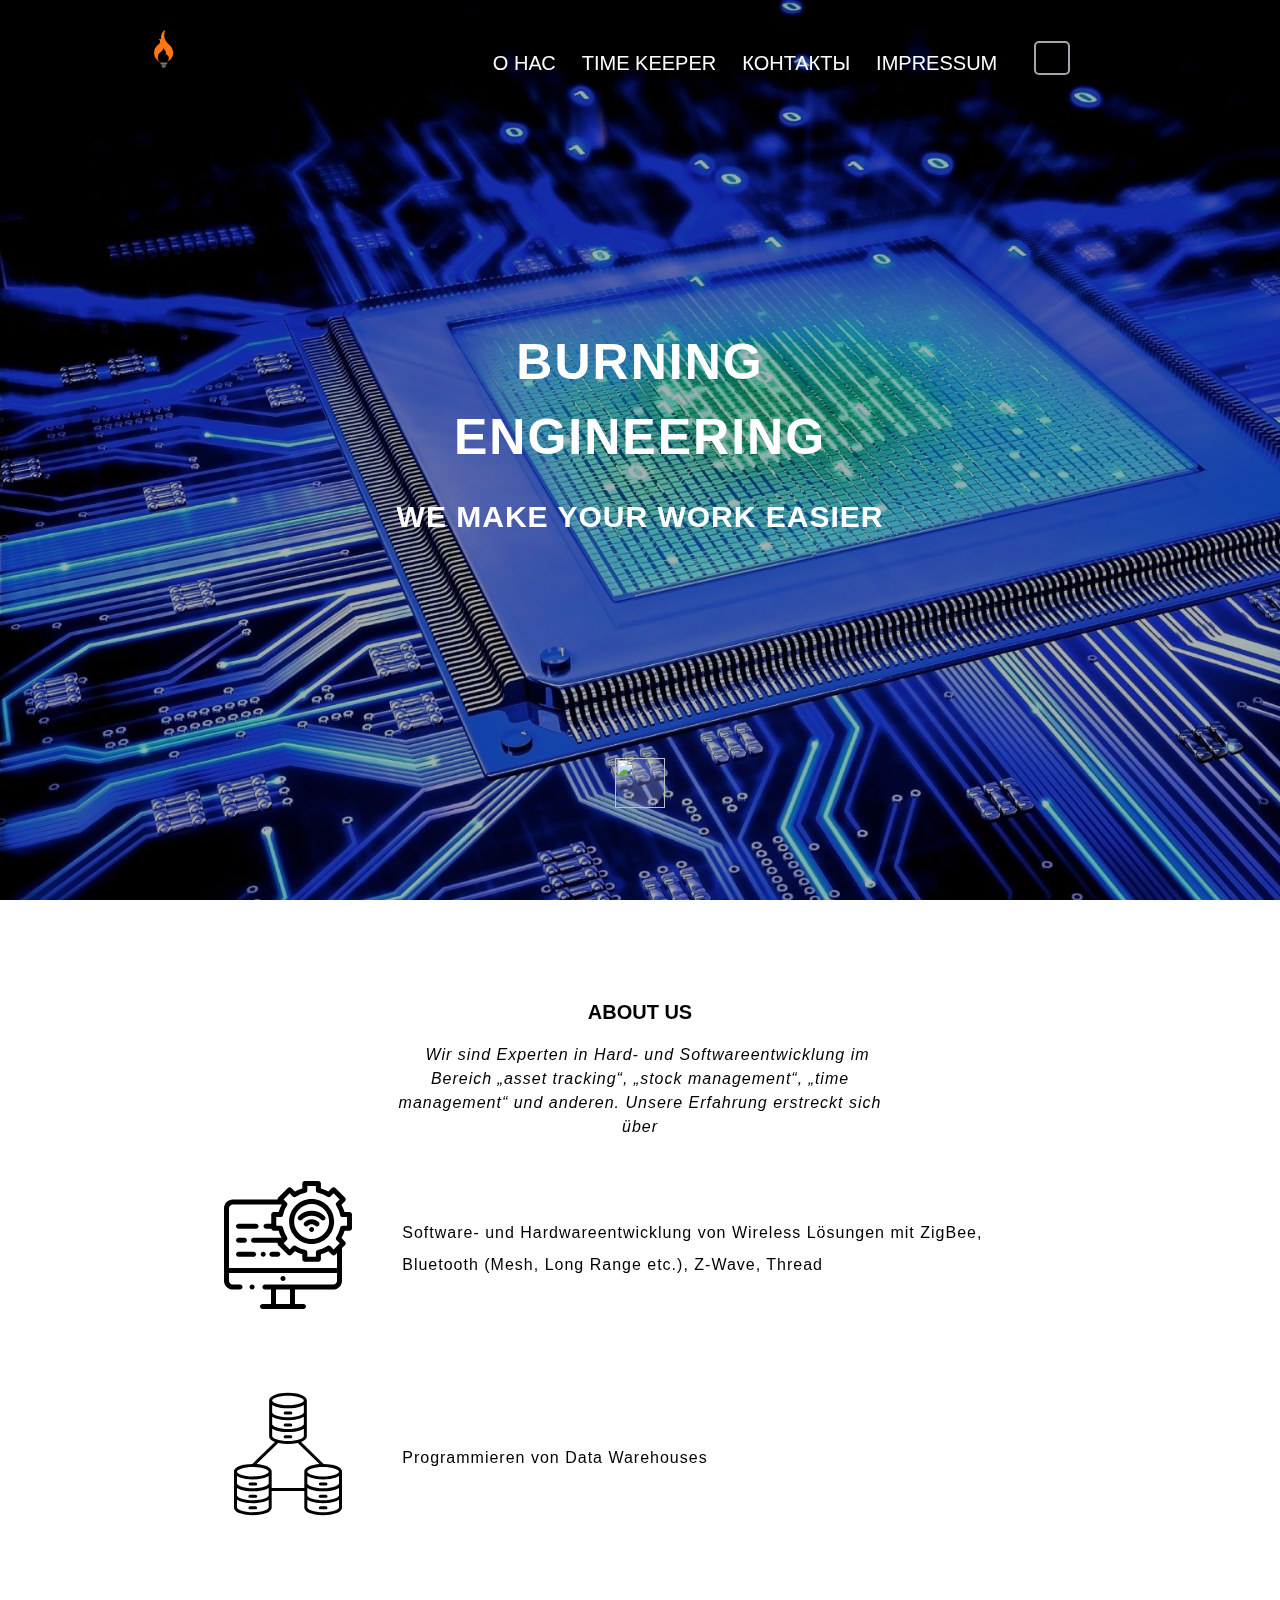
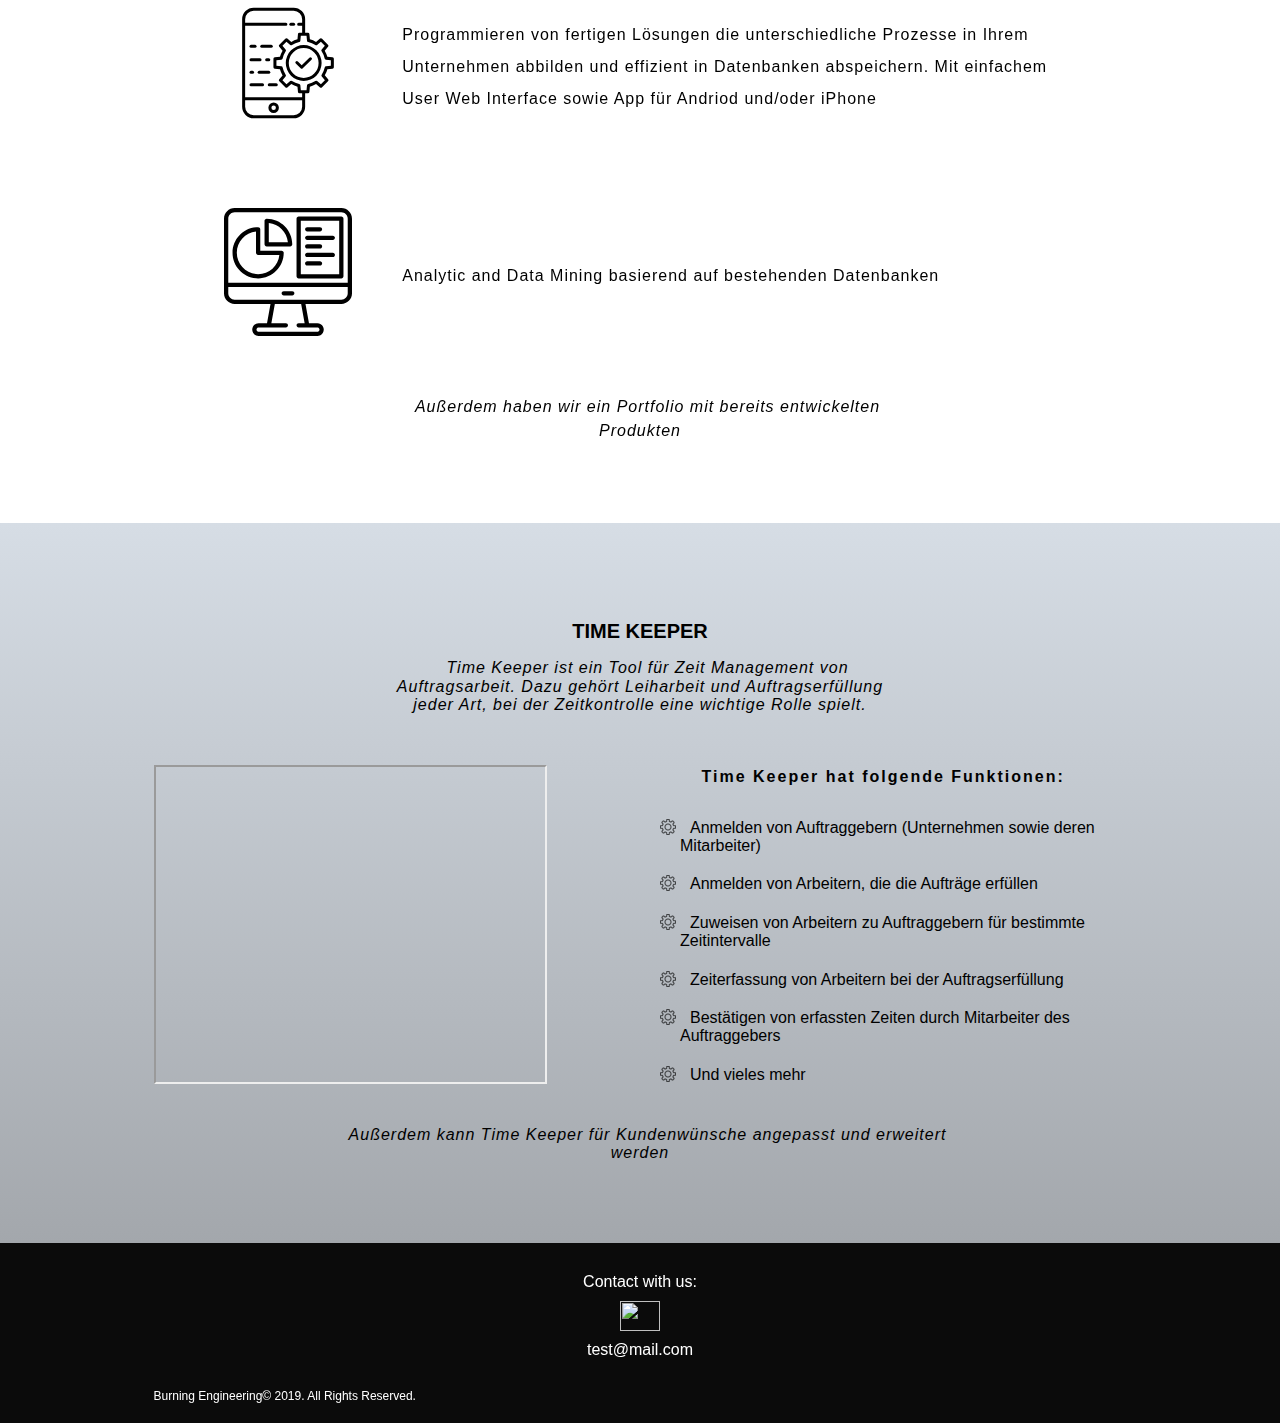
==== commit 2a6ef385: "Add files via upload" ====
--- a/burn/index.html
+++ b/burn/index.html
@@ -249,7 +249,7 @@
 </div>
 
 <script src="js/jquery.js"></script>
-<script src="js/parallax.min.js"></script>
+<script src="js/parallax.js"></script>
 <script>
     // TRANSITION TOOGLE START
     jQuery(document).ready(function() {
